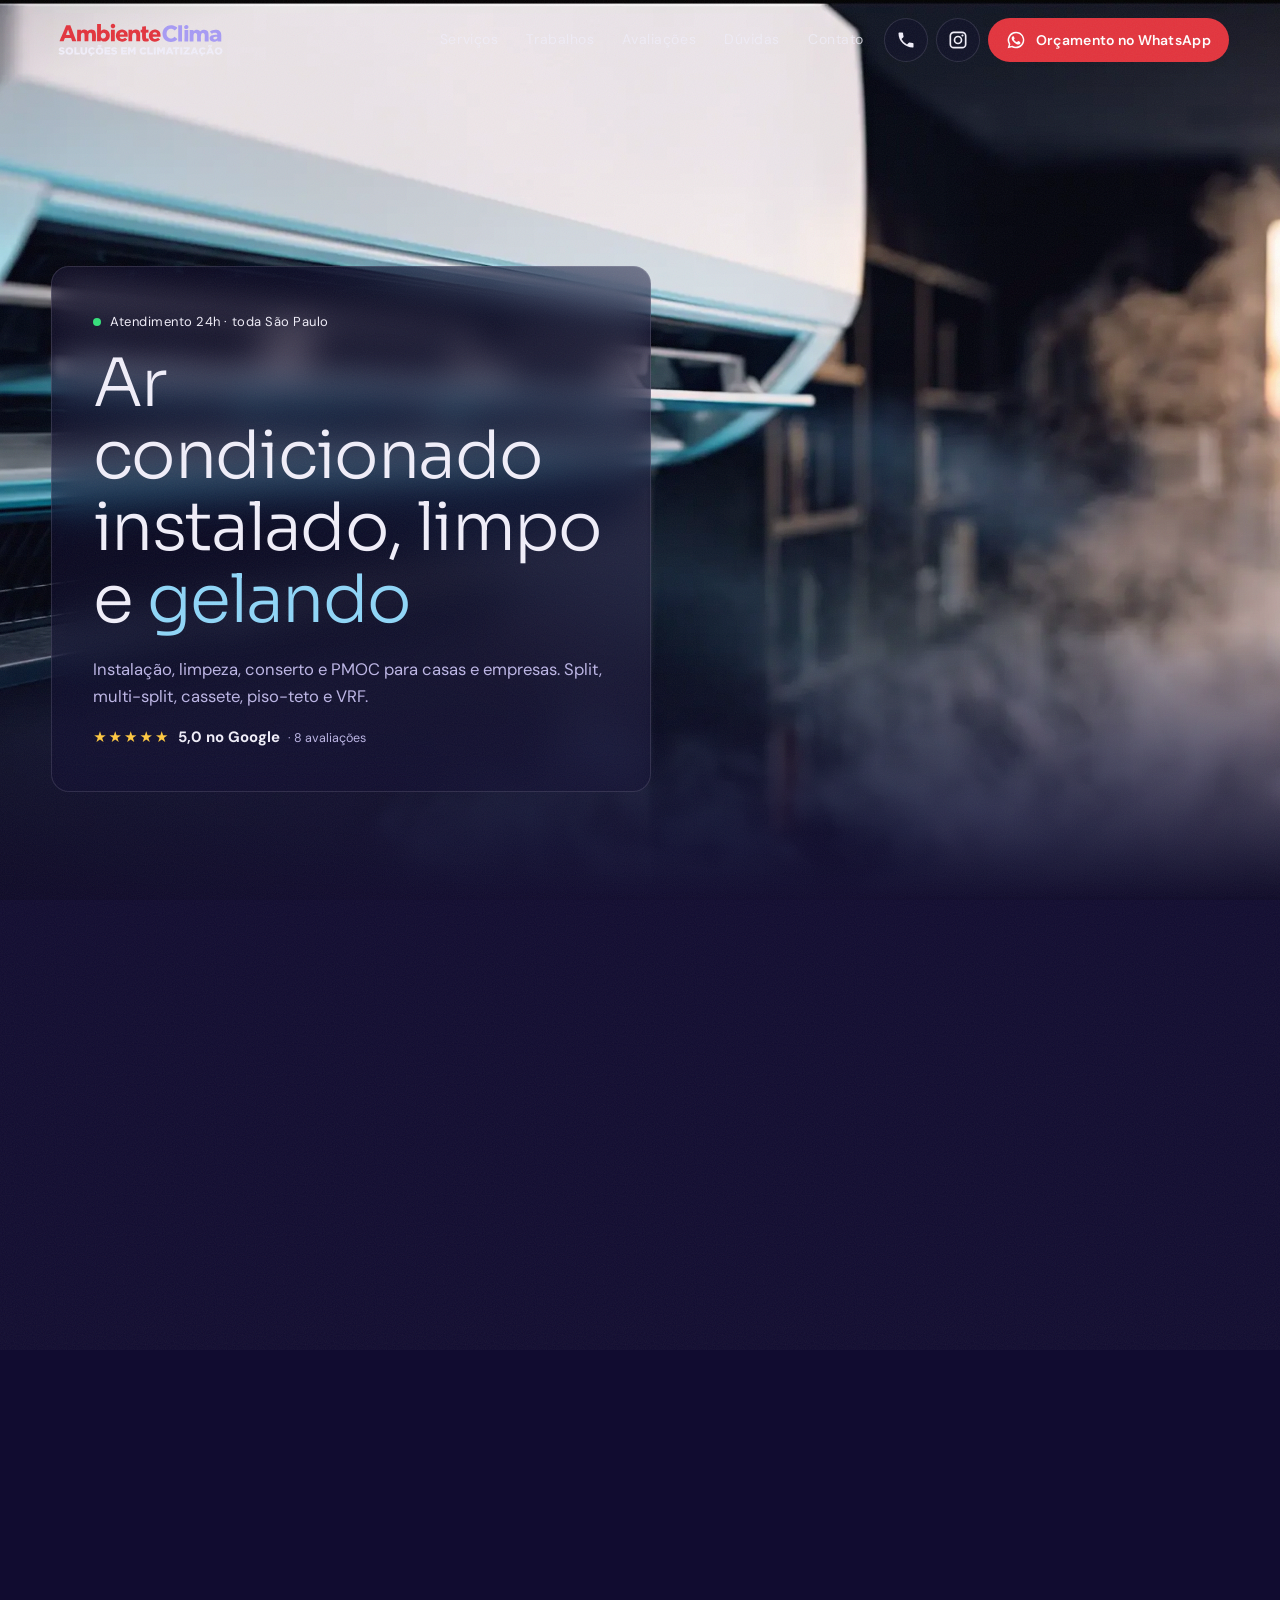
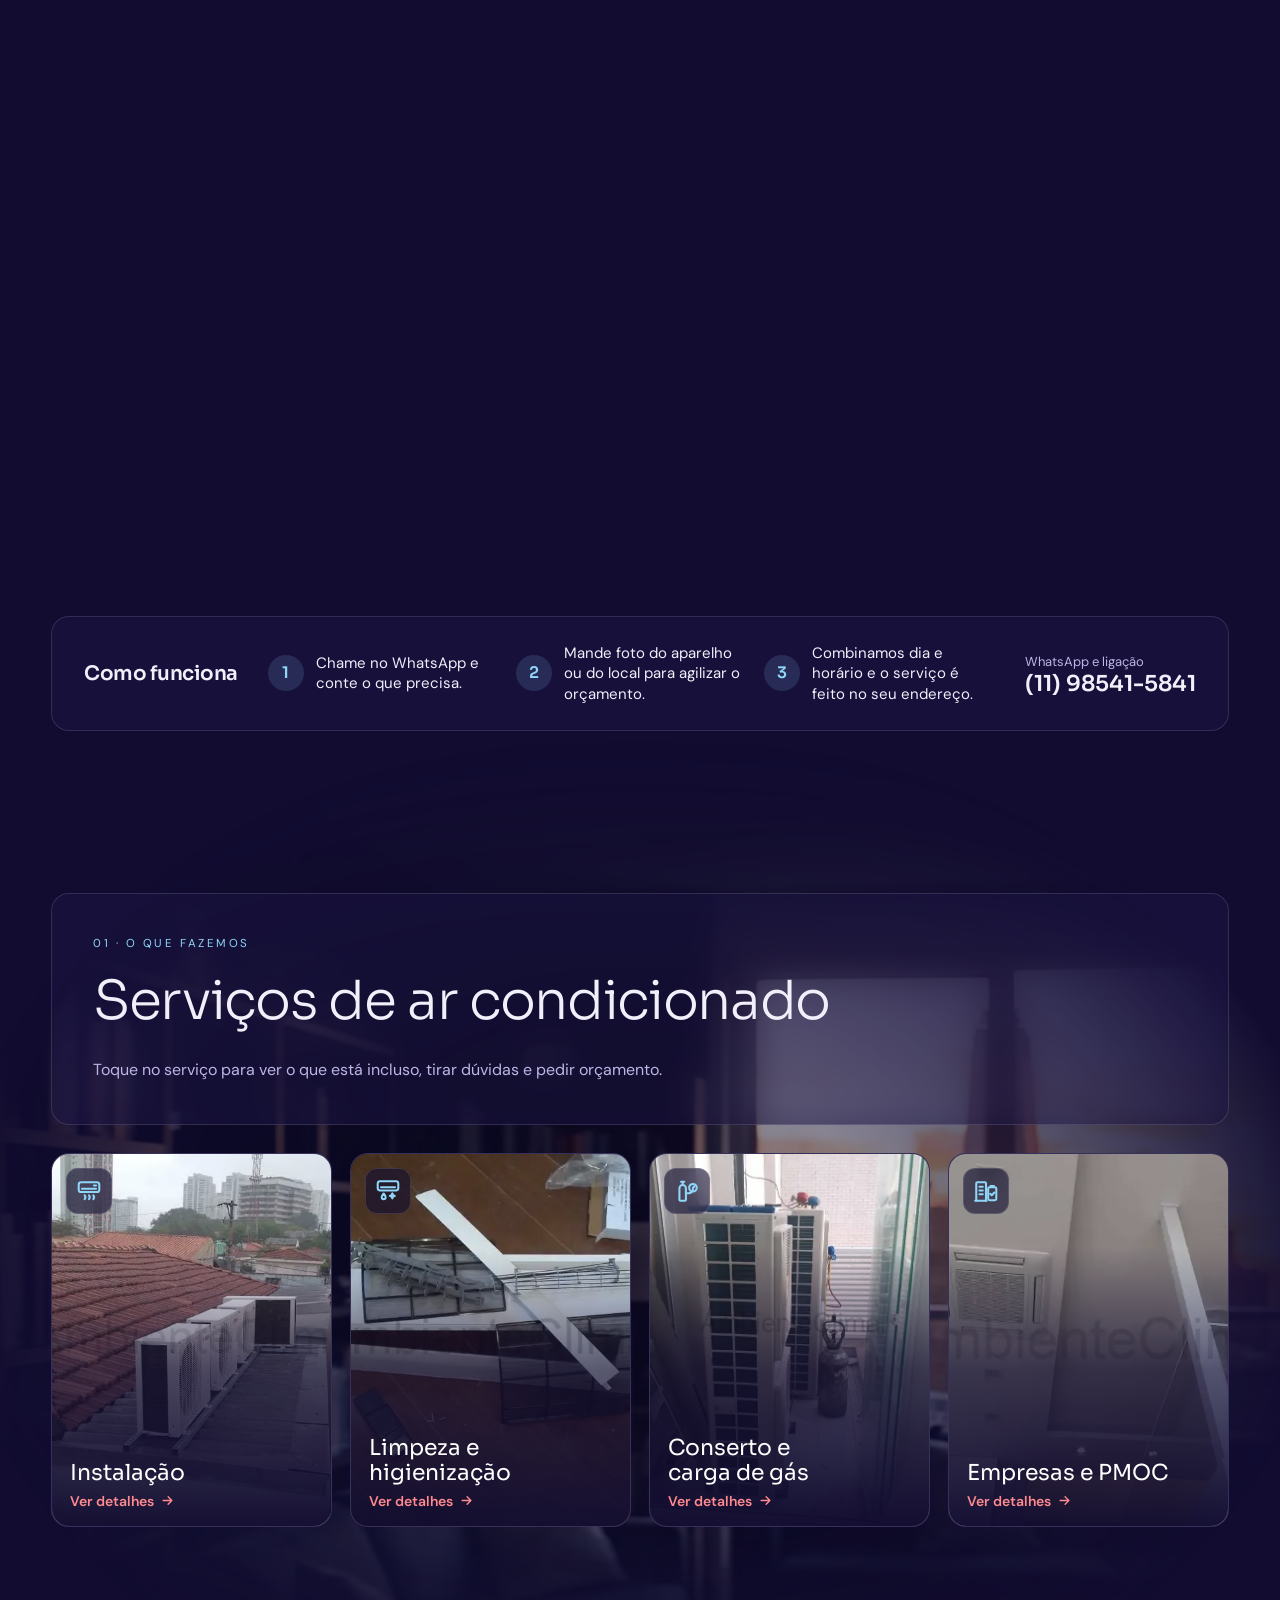
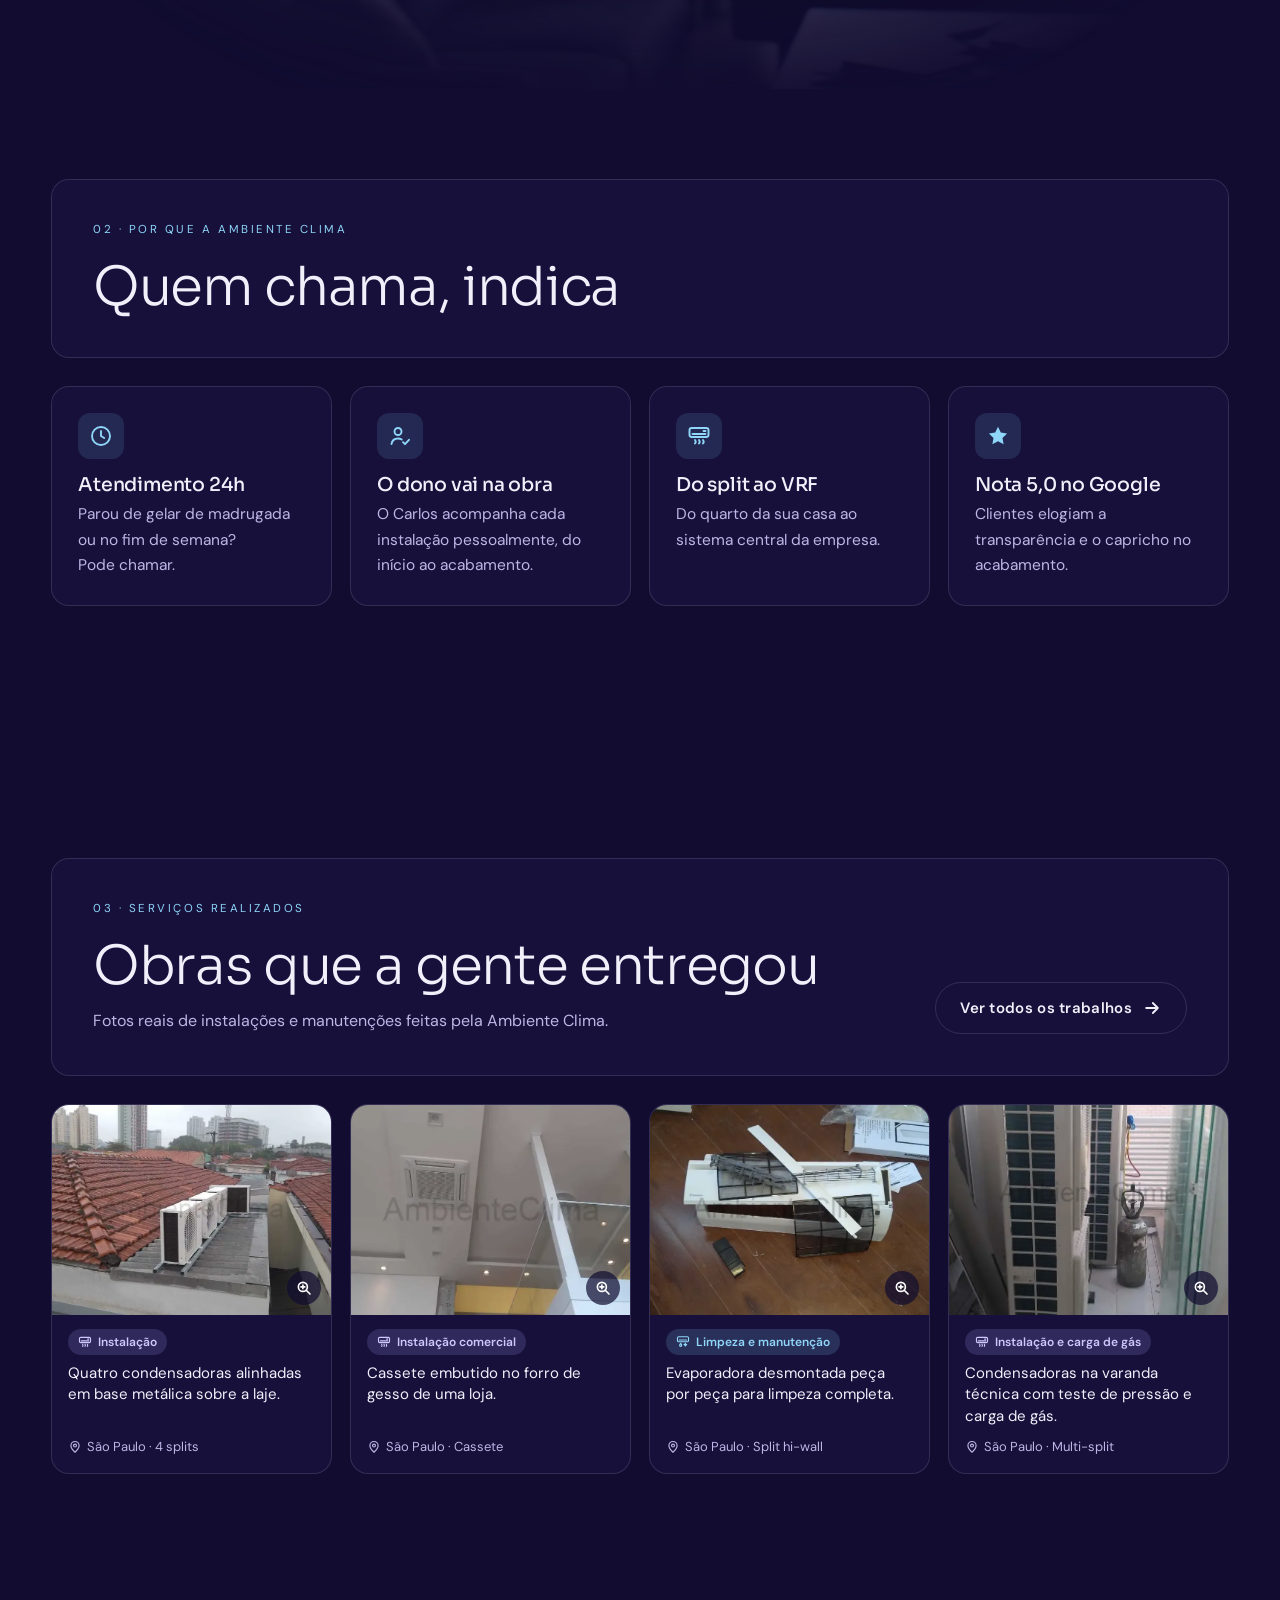
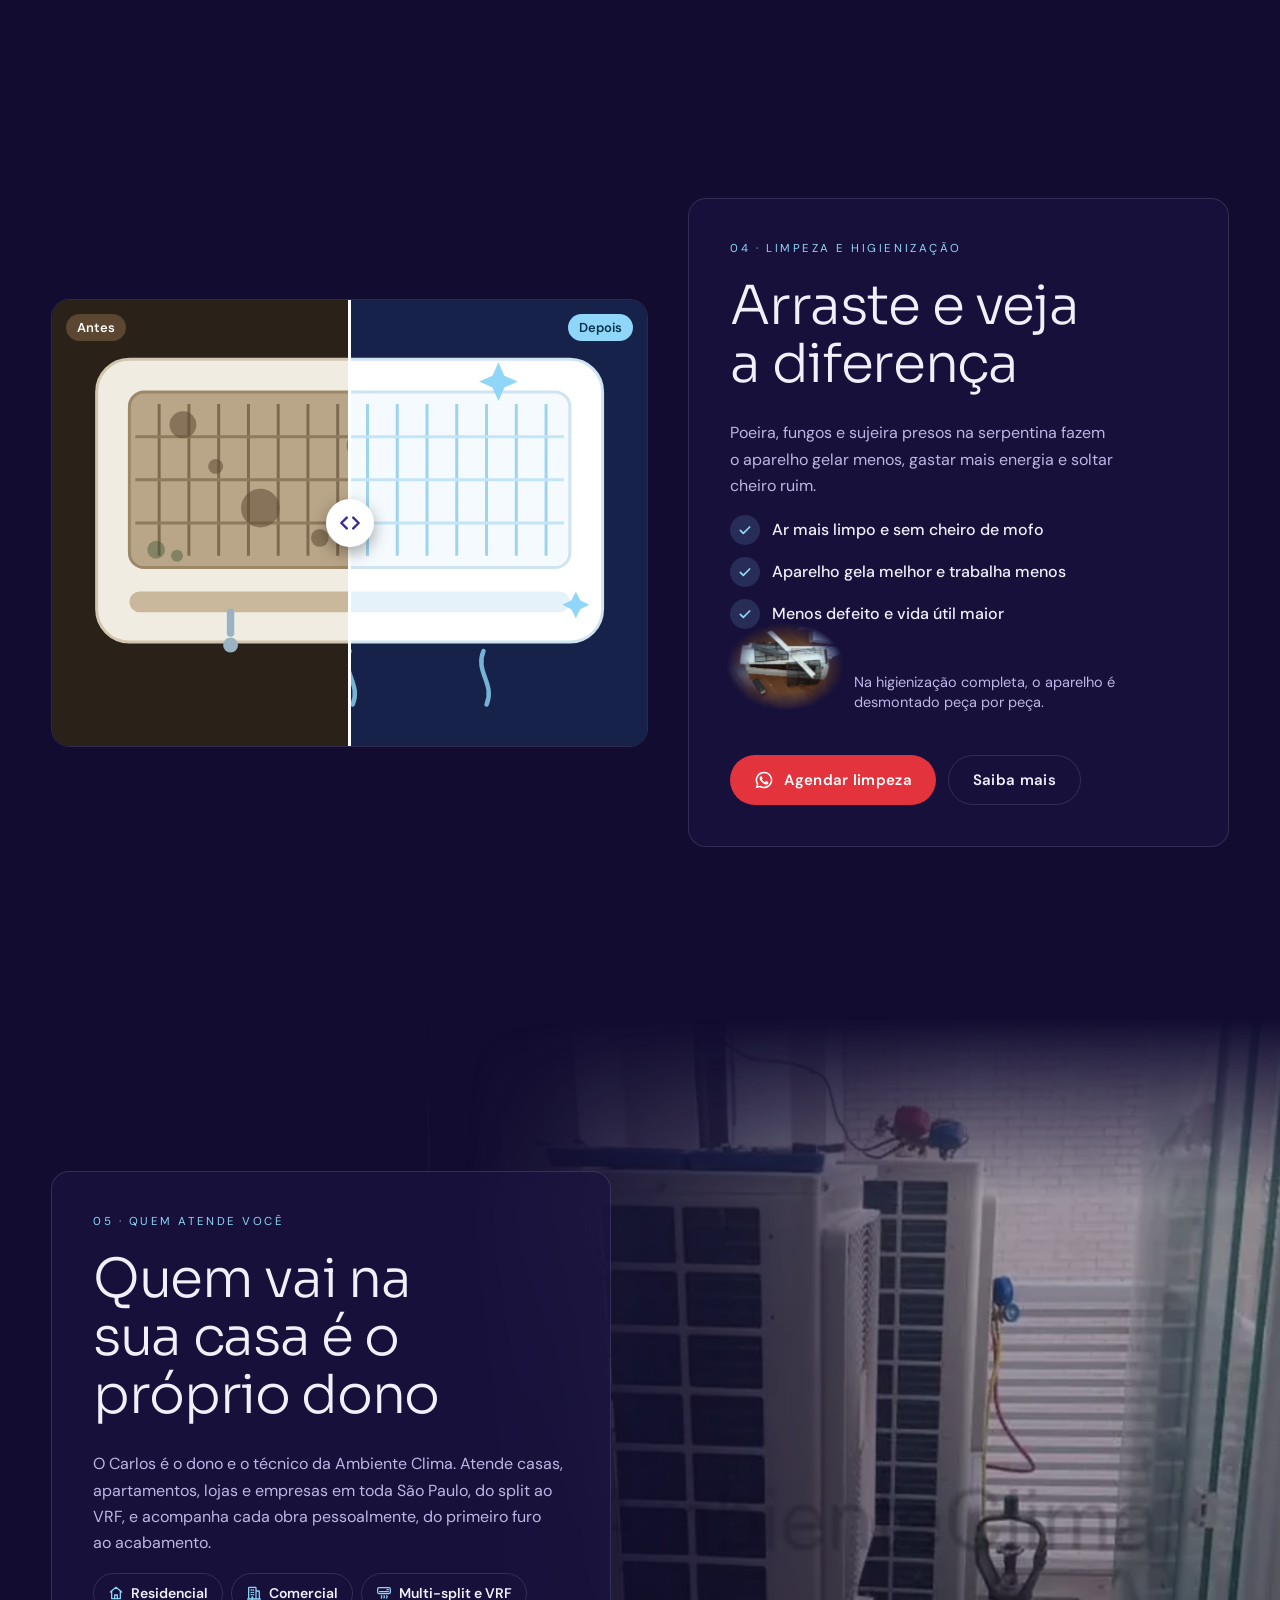
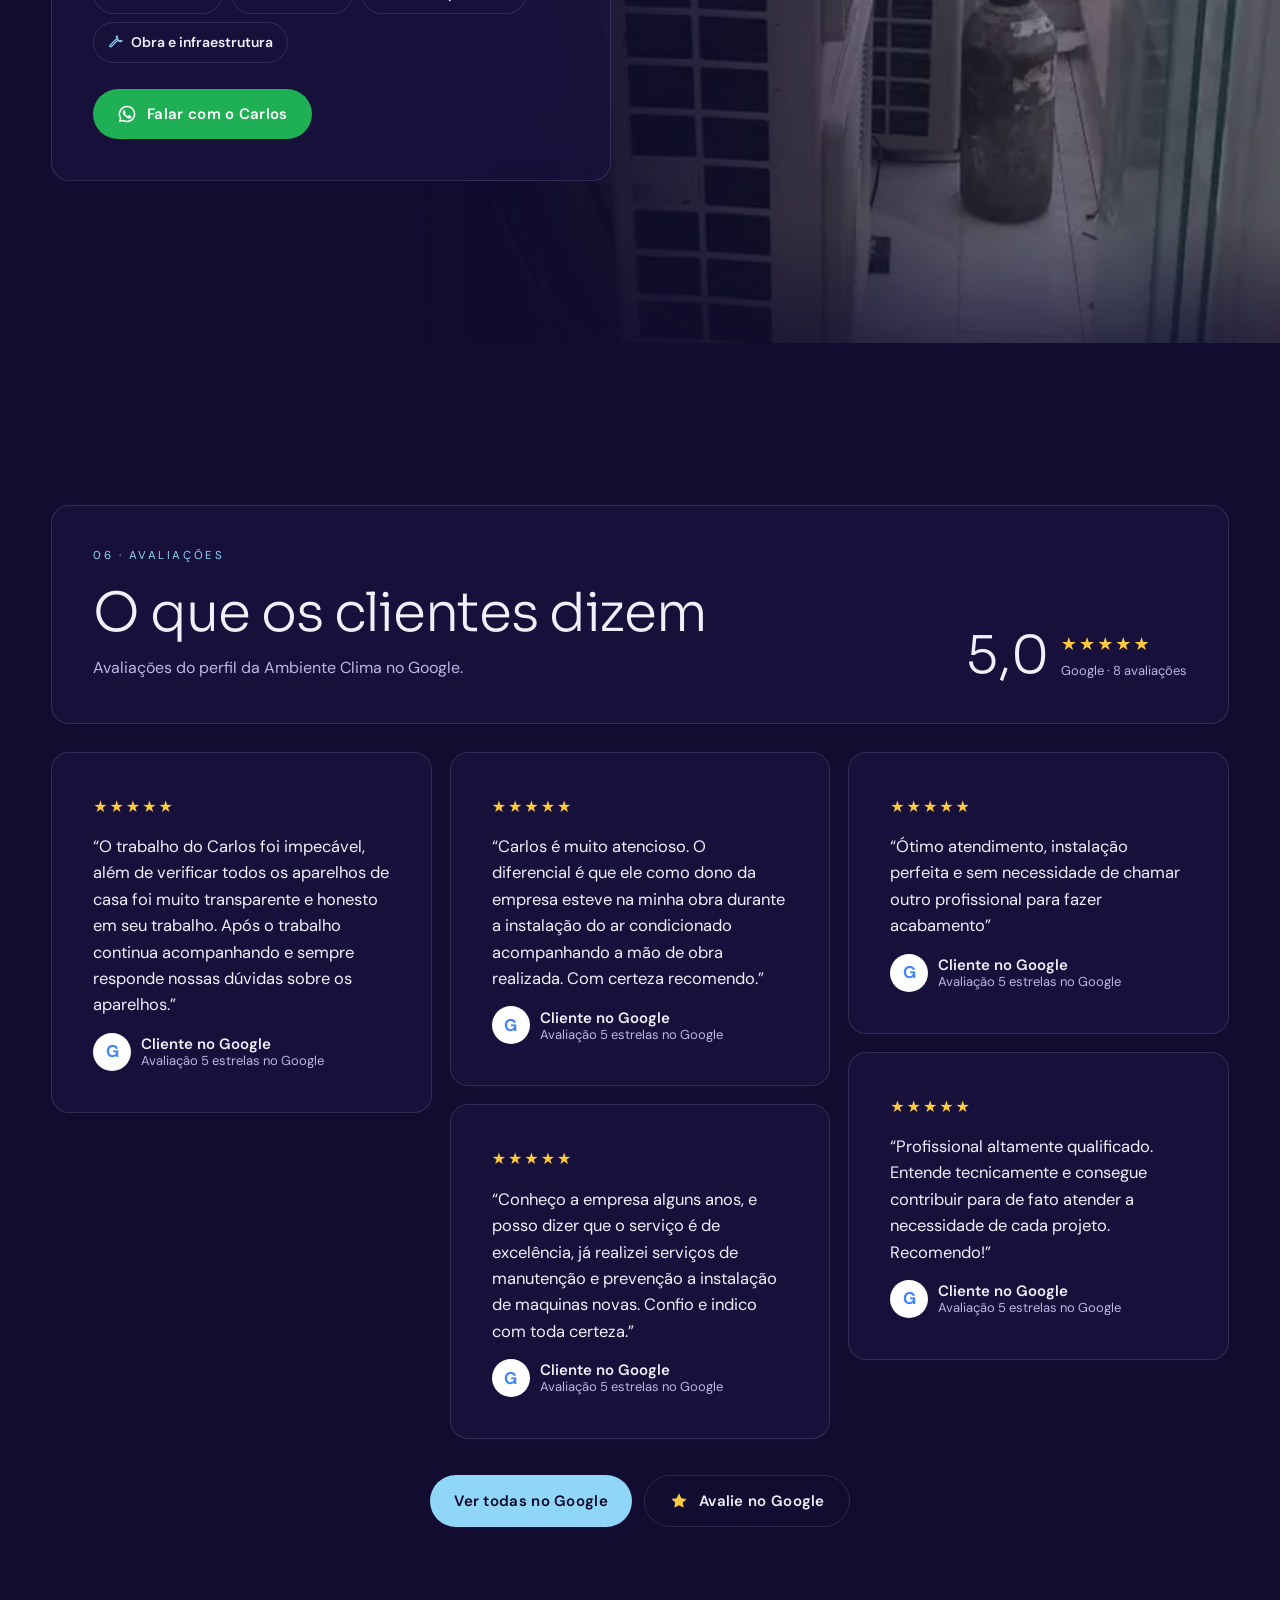
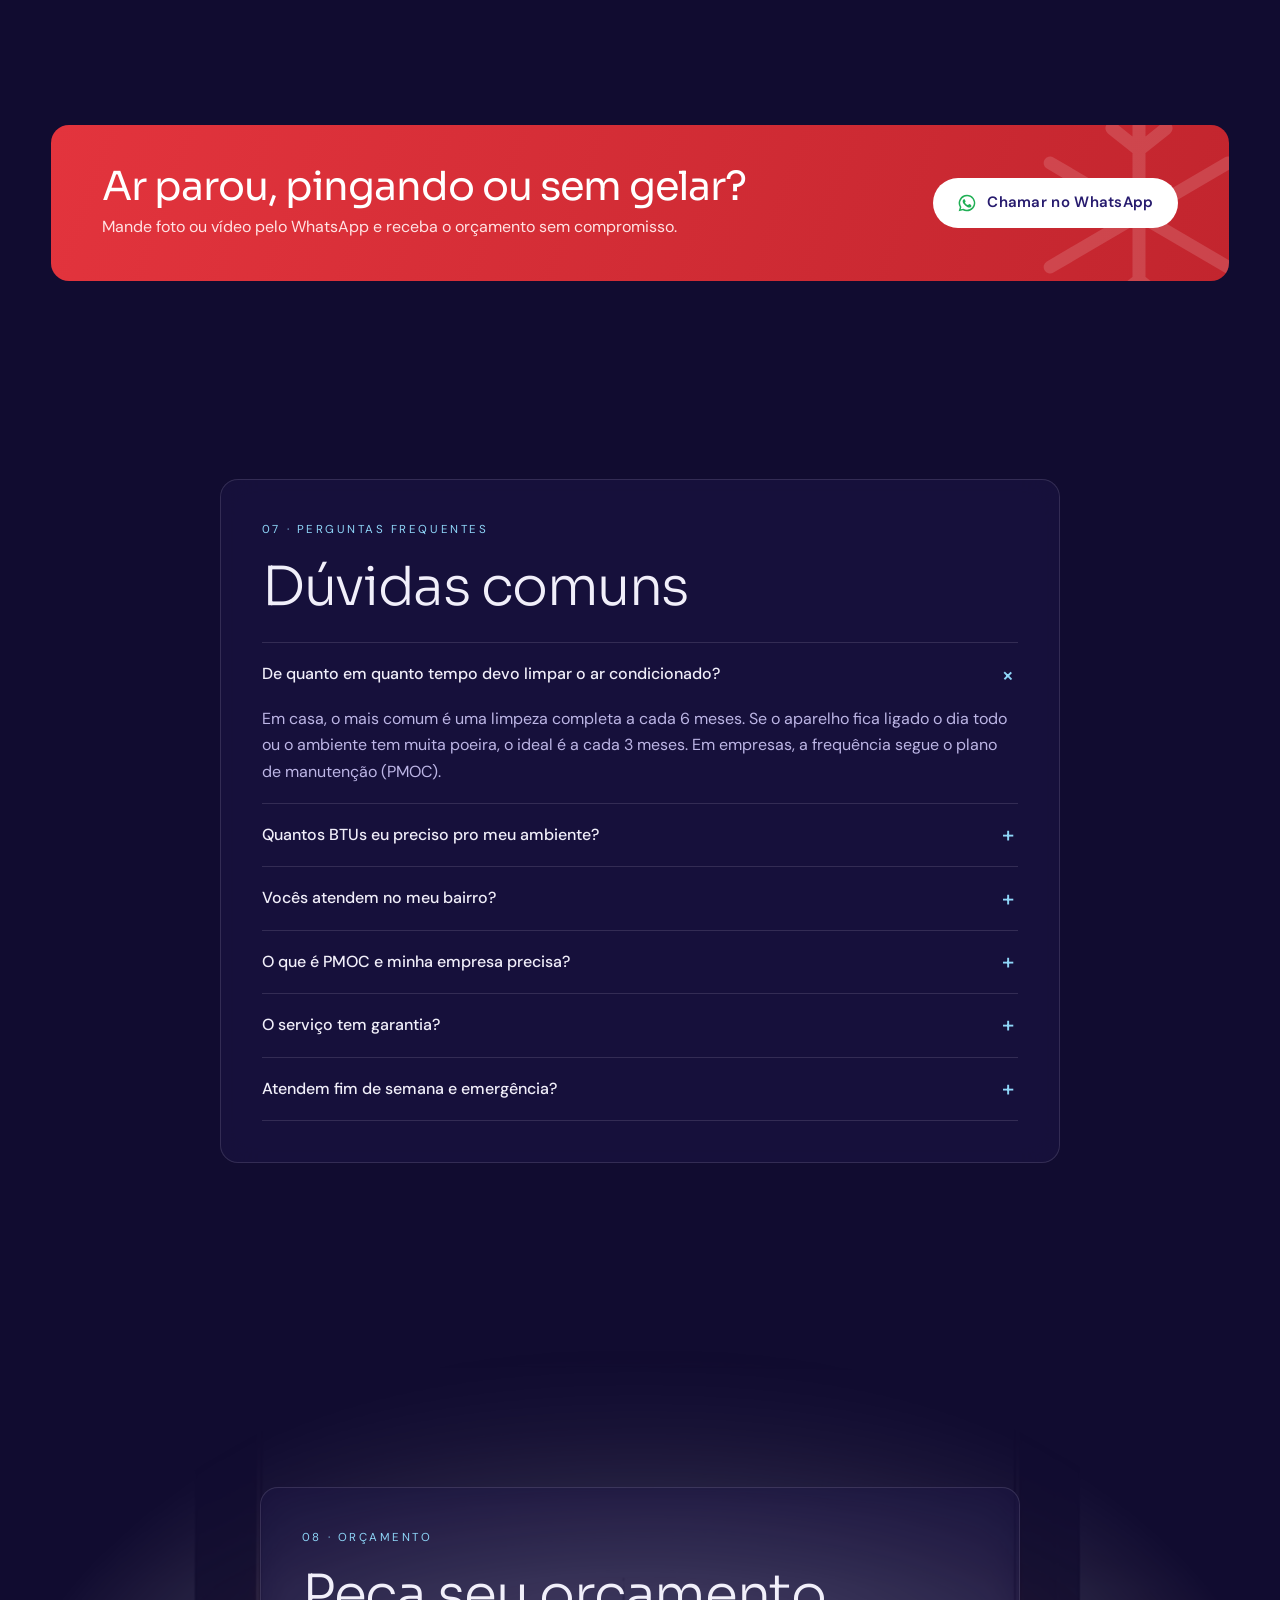
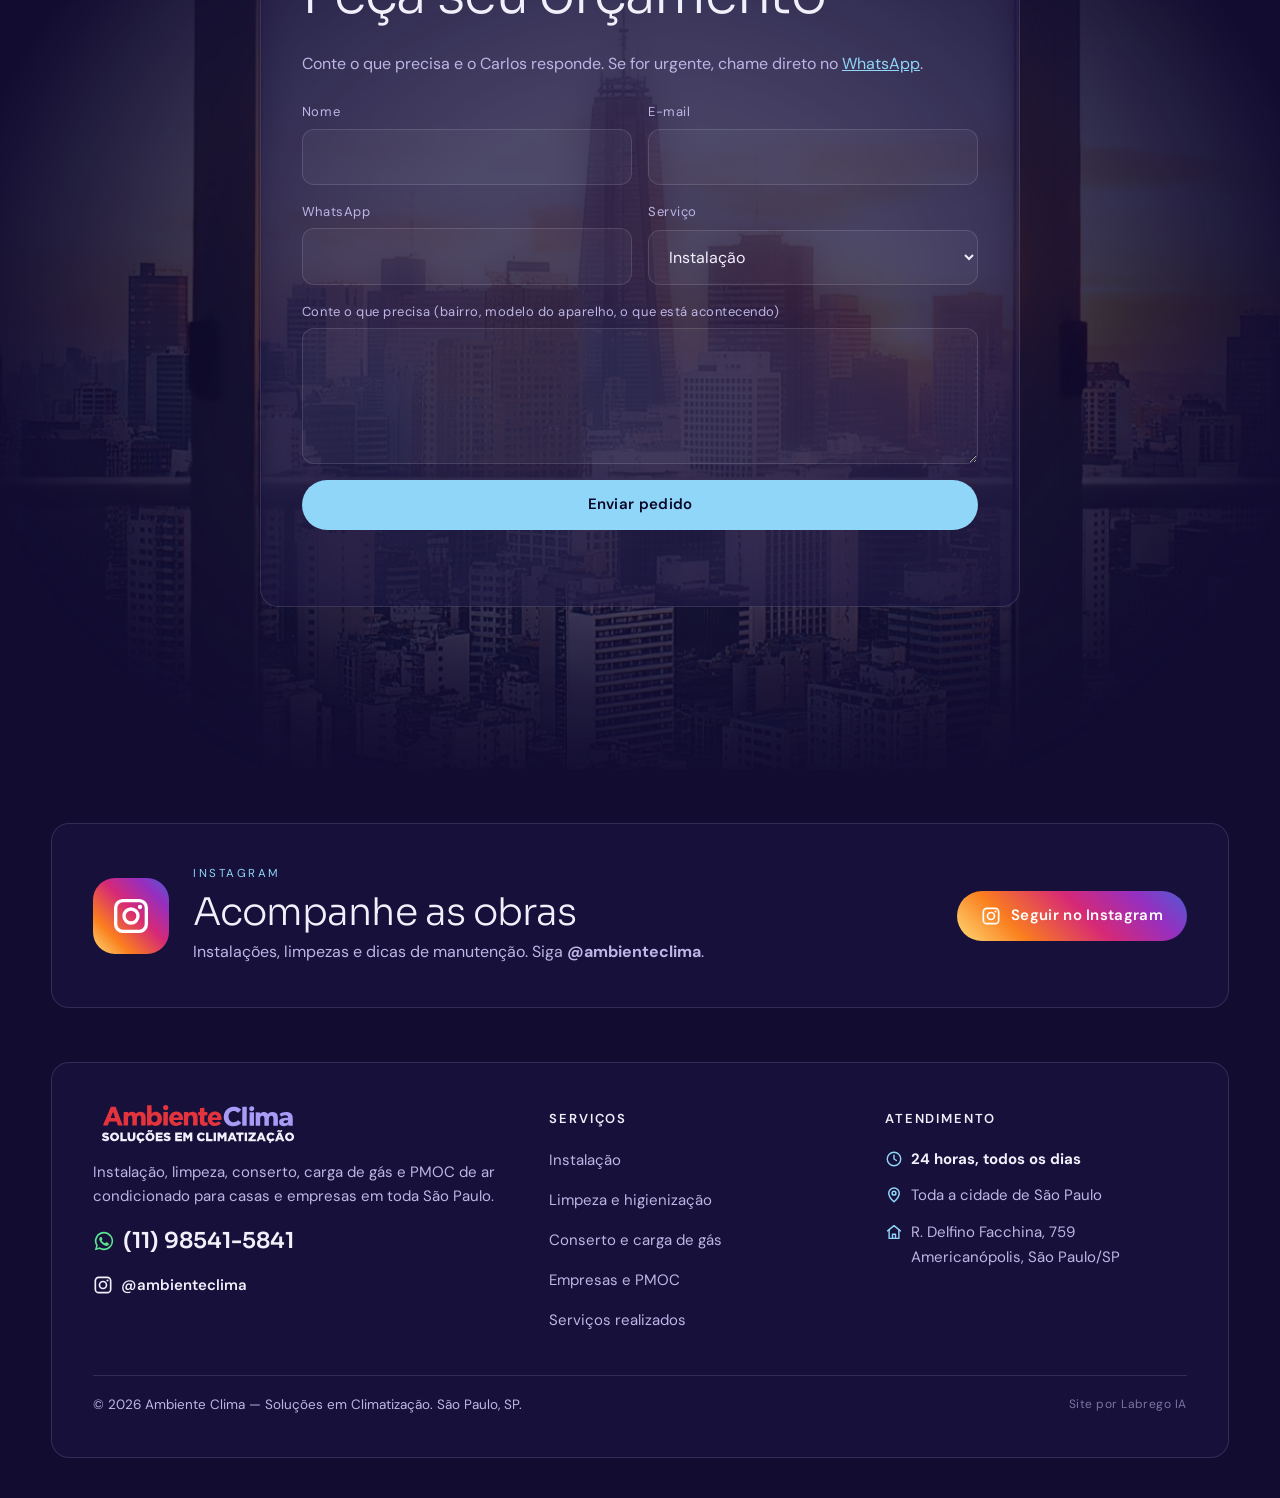
==== amostra/index.html @ 143c974d "Adiciona amostra do site cinematográfico em /amostra Prévia separada do site principal, marcada com " ====
<!doctype html>
<!--
  Ambiente Clima · Site Cinematográfico por Labrego IA (labregoia.com.br)
  Projeto: LBG-SC-20261031-D57F90C9CC · Assinatura LBG-SC-2026-v1
  © 2026 Labrego IA. Estrutura, código e método licenciados.
-->
<html lang="pt-BR">
<head>
  <meta charset="utf-8">
  <meta name="viewport" content="width=device-width, initial-scale=1">
  <title>Ambiente Clima | Instalação e Manutenção de Ar Condicionado em São Paulo</title>
  <meta name="description" content="Instalação, limpeza, conserto, carga de gás e PMOC de ar condicionado para casas e empresas em toda São Paulo. Atendimento 24h, todos os dias. Nota 5,0 no Google.">
  <meta name="generator" content="Site Cinematográfico · Labrego IA">
  <meta name="author" content="Labrego IA · labregoia.com.br">
  <meta property="og:title" content="Ambiente Clima · Ar condicionado em São Paulo">
  <meta property="og:description" content="Instalação, limpeza, conserto e PMOC. Atendimento 24h em toda São Paulo.">
  <meta property="og:image" content="assets/frames/desktop/f_0001.webp">
  <meta name="theme-color" content="#110C30">
  <meta name="robots" content="noindex, nofollow">
  <link rel="icon" href="assets/logo-clara.svg" type="image/svg+xml">
  <link rel="preconnect" href="https://fonts.googleapis.com">
  <link rel="preconnect" href="https://fonts.gstatic.com" crossorigin>
  <link href="https://fonts.googleapis.com/css2?family=Sora:wght@300;400;600&family=DM+Sans:wght@400;500;600&display=swap" rel="stylesheet">
  <link rel="preload" as="image" href="assets/frames/desktop/f_0001.webp">
  <link rel="stylesheet" href="estilo.css">
  <link rel="stylesheet" href="ambiente.css">
  <script type="application/ld+json">
  {
    "@context": "https://schema.org",
    "@type": "HVACBusiness",
    "name": "Ambiente Clima — Soluções em Climatização",
    "url": "https://www.ambienteclima.com.br/",
    "telephone": "+55-11-98541-5841",
    "image": "https://www.ambienteclima.com.br/apple-touch-icon.png",
    "address": {"@type": "PostalAddress", "streetAddress": "R. Delfino Facchina, 759", "addressLocality": "São Paulo", "addressRegion": "SP", "postalCode": "04409-080", "addressCountry": "BR"},
    "areaServed": {"@type": "City", "name": "São Paulo"},
    "openingHoursSpecification": {"@type": "OpeningHoursSpecification", "dayOfWeek": ["Monday","Tuesday","Wednesday","Thursday","Friday","Saturday","Sunday"], "opens": "00:00", "closes": "23:59"},
    "sameAs": ["https://www.instagram.com/ambienteclima/"],
    "aggregateRating": {"@type": "AggregateRating", "ratingValue": "5.0", "reviewCount": "8"}
  }
  </script>
</head>
<body>
<svg width="0" height="0" style="position:absolute" aria-hidden="true">
  <defs>
    <symbol id="zap" viewBox="0 0 24 24"><path fill="currentColor" d="M12 2a10 10 0 0 0-8.6 15.1L2 22l5-1.3A10 10 0 1 0 12 2Zm0 18.2a8.2 8.2 0 0 1-4.2-1.2l-.3-.2-3 .8.8-2.9-.2-.3A8.2 8.2 0 1 1 12 20.2Zm4.5-6.1c-.2-.1-1.5-.7-1.7-.8-.2-.1-.4-.1-.6.1l-.8 1c-.1.2-.3.2-.5.1a6.7 6.7 0 0 1-3.3-2.9c-.3-.4.2-.4.7-1.4.1-.2 0-.3 0-.4l-.8-1.8c-.2-.5-.4-.4-.6-.4h-.5a1 1 0 0 0-.7.3 3 3 0 0 0-.9 2.2 5.1 5.1 0 0 0 1.1 2.7 11.6 11.6 0 0 0 4.4 3.9c1.6.7 2.3.8 3.1.6a2.6 2.6 0 0 0 1.7-1.2 2.1 2.1 0 0 0 .2-1.2c-.1-.1-.3-.2-.5-.3Z"/></symbol>
    <symbol id="ig" viewBox="0 0 24 24"><path fill="none" stroke="currentColor" stroke-width="2" d="M7 2.8h10A4.2 4.2 0 0 1 21.2 7v10a4.2 4.2 0 0 1-4.2 4.2H7A4.2 4.2 0 0 1 2.8 17V7A4.2 4.2 0 0 1 7 2.8Z"/><circle cx="12" cy="12" r="4.2" fill="none" stroke="currentColor" stroke-width="2"/><circle cx="17.4" cy="6.6" r="1.3" fill="currentColor"/></symbol>
    <symbol id="tel" viewBox="0 0 24 24"><path fill="currentColor" d="M6.6 10.8a15.3 15.3 0 0 0 6.6 6.6l2.2-2.2a1 1 0 0 1 1-.25c1.1.37 2.3.57 3.6.57a1 1 0 0 1 1 1V20a1 1 0 0 1-1 1A17 17 0 0 1 3 4a1 1 0 0 1 1-1h3.5a1 1 0 0 1 1 1c0 1.25.2 2.45.57 3.57a1 1 0 0 1-.25 1Z"/></symbol>
    <symbol id="menu" viewBox="0 0 24 24"><path fill="none" stroke="currentColor" stroke-width="2.2" stroke-linecap="round" d="M4 7h16M4 12h16M4 17h16"/></symbol>
    <symbol id="fechar" viewBox="0 0 24 24"><path fill="none" stroke="currentColor" stroke-width="2.2" stroke-linecap="round" d="M6 6l12 12M18 6 6 18"/></symbol>
    <symbol id="estrela" viewBox="0 0 24 24"><path fill="currentColor" d="m12 2.8 2.8 5.8 6.3.9-4.6 4.4 1.1 6.3L12 17.2l-5.6 3 1.1-6.3-4.6-4.4 6.3-.9L12 2.8Z"/></symbol>
    <symbol id="seta" viewBox="0 0 24 24"><path fill="none" stroke="currentColor" stroke-width="2.2" stroke-linecap="round" stroke-linejoin="round" d="M5 12h14M13 6l6 6-6 6"/></symbol>
    <symbol id="pin" viewBox="0 0 24 24" fill="none" stroke="currentColor" stroke-width="2" stroke-linecap="round" stroke-linejoin="round"><path d="M12 21s-7-6.2-7-11.5a7 7 0 0 1 14 0C19 14.8 12 21 12 21Z"/><circle cx="12" cy="9.5" r="2.5"/></symbol>
    <symbol id="lupa" viewBox="0 0 24 24" fill="none" stroke="currentColor" stroke-width="2.2" stroke-linecap="round"><circle cx="10.5" cy="10.5" r="6"/><path d="m15 15 5 5M10.5 8v5M8 10.5h5"/></symbol>
    <symbol id="arrasta" viewBox="0 0 24 24" fill="none" stroke="currentColor" stroke-width="2.2" stroke-linecap="round" stroke-linejoin="round"><path d="M9 7 4 12l5 5M15 7l5 5-5 5"/></symbol>
    <symbol id="check" viewBox="0 0 24 24" fill="none" stroke="currentColor" stroke-width="2.6" stroke-linecap="round" stroke-linejoin="round"><path d="m5 12.5 4.5 4.5L19 7.5"/></symbol>
    <symbol id="i-split" viewBox="0 0 24 24" fill="none" stroke="currentColor" stroke-width="1.9" stroke-linecap="round" stroke-linejoin="round"><rect x="2.5" y="4" width="19" height="9" rx="2.2"/><path d="M5.5 10h13M16.5 7h2"/><path d="M8 16c.9 1.1.9 2.4 0 3.5M12 16c.9 1.1.9 2.4 0 3.5M16 16c.9 1.1.9 2.4 0 3.5"/></symbol>
    <symbol id="i-limpeza" viewBox="0 0 24 24" fill="none" stroke="currentColor" stroke-width="1.9" stroke-linecap="round" stroke-linejoin="round"><rect x="2.5" y="3" width="19" height="8.5" rx="2.2"/><path d="M5.5 8.5h13"/><path d="M8 14.3s-1.8 2.2-1.8 3.4a1.8 1.8 0 0 0 3.6 0c0-1.2-1.8-3.4-1.8-3.4Z"/><path d="m16 14.2.7 1.6 1.6.7-1.6.7-.7 1.6-.7-1.6-1.6-.7 1.6-.7Z"/></symbol>
    <symbol id="i-gas" viewBox="0 0 24 24" fill="none" stroke="currentColor" stroke-width="1.9" stroke-linecap="round" stroke-linejoin="round"><path d="M5 9.5a3 3 0 0 1 3-3h0a3 3 0 0 1 3 3V20a1 1 0 0 1-1 1H6a1 1 0 0 1-1-1Z"/><path d="M8 6.5V4M6.5 3.5h3"/><circle cx="17.5" cy="9" r="3.5"/><path d="m17.5 9 1.3-1.4M11 14h2.5a4 4 0 0 0 4-4"/></symbol>
    <symbol id="i-pmoc" viewBox="0 0 24 24" fill="none" stroke="currentColor" stroke-width="1.9" stroke-linecap="round" stroke-linejoin="round"><path d="M3 21V5a1 1 0 0 1 1-1h7a1 1 0 0 1 1 1v16"/><path d="M6 8h3M6 11.5h3M6 15h3M2 21h10.5"/><rect x="14" y="8.5" width="7.5" height="12" rx="1.3"/><path d="M16.2 8.5V7.4h3.1v1.1"/><path d="m15.9 14.6 1.4 1.4 2.4-2.6"/></symbol>
    <symbol id="i-floco" viewBox="0 0 24 24" fill="none" stroke="currentColor" stroke-width="1.9" stroke-linecap="round" stroke-linejoin="round"><path d="M12 2.5v19M3.8 7.2l16.4 9.6M3.8 16.8l16.4-9.6"/><path d="M9.5 4 12 6l2.5-2M9.5 20l2.5-2 2.5 2M3.6 10.2l2.9-.6-.9-2.9M20.4 13.8l-2.9.6.9 2.9M5.6 16.3l.9-2.9-2.9-.6M18.4 7.7l-.9 2.9 2.9.6"/></symbol>
    <symbol id="i-termo" viewBox="0 0 24 24" fill="none" stroke="currentColor" stroke-width="1.9" stroke-linecap="round" stroke-linejoin="round"><path d="M10 13.6V5a2 2 0 1 1 4 0v8.6a4 4 0 1 1-4 0Z"/><path d="M12 9v7"/><path d="M17 5h2.5M17 8.5h2.5"/></symbol>
    <symbol id="i-24h" viewBox="0 0 24 24" fill="none" stroke="currentColor" stroke-width="1.9" stroke-linecap="round" stroke-linejoin="round"><circle cx="12" cy="12" r="9"/><path d="M12 7v5l3.2 2"/></symbol>
    <symbol id="i-escudo" viewBox="0 0 24 24" fill="none" stroke="currentColor" stroke-width="1.9" stroke-linecap="round" stroke-linejoin="round"><path d="M12 2.8 4.5 5.6v5.8c0 4.6 3.1 8.2 7.5 9.8 4.4-1.6 7.5-5.2 7.5-9.8V5.6Z"/><path d="m8.8 12.2 2.2 2.2 4.3-4.6"/></symbol>
    <symbol id="i-dono" viewBox="0 0 24 24" fill="none" stroke="currentColor" stroke-width="1.9" stroke-linecap="round" stroke-linejoin="round"><circle cx="10" cy="7.5" r="3.5"/><path d="M3.5 20c.6-3.4 3.2-5.5 6.5-5.5 1.4 0 2.7.4 3.7 1"/><path d="m15 18.2 2 2 4-4.4"/></symbol>
    <symbol id="i-predio" viewBox="0 0 24 24" fill="none" stroke="currentColor" stroke-width="1.9" stroke-linecap="round" stroke-linejoin="round"><path d="M4 21V4.5a1 1 0 0 1 1-1h9a1 1 0 0 1 1 1V21M15 9h4a1 1 0 0 1 1 1v11M2.5 21h19"/><path d="M7.5 7.5h1M10.5 7.5h1M7.5 11h1M10.5 11h1M7.5 14.5h1M10.5 14.5h1M9 21v-3h1v3"/></symbol>
    <symbol id="i-casa" viewBox="0 0 24 24" fill="none" stroke="currentColor" stroke-width="1.9" stroke-linecap="round" stroke-linejoin="round"><path d="M3.5 10.5 12 3.5l8.5 7"/><path d="M5.5 9v11.5h13V9"/><path d="M10 20.5v-5.5h4v5.5"/></symbol>
    <symbol id="i-ferramenta" viewBox="0 0 24 24" fill="none" stroke="currentColor" stroke-width="1.9" stroke-linecap="round" stroke-linejoin="round"><path d="M14.7 6.3a4 4 0 0 0 5 5L21 10a5.5 5.5 0 0 1-7.2-7.2l-1.3 1.3"/><path d="M14.5 9.5 5 19a1.4 1.4 0 0 1-2-2l9.5-9.5"/></symbol>
    <symbol id="i-ar" viewBox="0 0 24 24" fill="none" stroke="currentColor" stroke-width="1.9" stroke-linecap="round"><path d="M3 8h11a3 3 0 1 0-3-3M3 12h15a3 3 0 1 1-3 3M3 16h7"/></symbol>
  </defs>
</svg>

<header class="topo" id="topo">
  <a href="#inicio" class="marca logo-home" aria-label="Ambiente Clima, voltar ao início">
    <img src="assets/logo-clara.svg" alt="Ambiente Clima — Soluções em Climatização" class="marca-logo" width="179" height="34">
  </a>
  <nav class="menu" id="menu" aria-label="Menu principal">
    <a class="lk" href="#servicos">Serviços</a>
    <a class="lk" href="#trabalhos">Trabalhos</a>
    <a class="lk" href="#avaliacoes">Avaliações</a>
    <a class="lk" href="#duvidas">Dúvidas</a>
    <a class="lk" href="#contato">Contato</a>
    <a class="botao botao--zap so-cel" data-zap="Olá, Carlos! Vim pelo site e quero um orçamento de ar condicionado." href="#"><svg class="i"><use href="#zap"/></svg>Orçamento no WhatsApp</a>
  </nav>
  <div class="acoes">
    <a class="ic-btn" href="tel:+5511985415841" aria-label="Ligar para (11) 98541-5841"><svg><use href="#tel"/></svg></a>
    <a class="ic-btn so-pc" href="https://www.instagram.com/ambienteclima/" target="_blank" rel="noopener" aria-label="Instagram @ambienteclima"><svg><use href="#ig"/></svg></a>
    <a class="botao botao--verm botao--sm so-pc" data-zap="Olá, Carlos! Vim pelo site e quero um orçamento de ar condicionado." href="#"><svg class="i"><use href="#zap"/></svg>Orçamento no WhatsApp</a>
    <button class="ic-btn cheio so-cel" id="btn-menu" type="button" aria-expanded="false" aria-controls="menu" aria-label="Abrir menu"><svg><use href="#menu"/></svg></button>
  </div>
</header>

<main id="home">

  <!-- ABERTURA: o vídeo toca com a rolagem -->
  <section id="inicio" class="cine" style="--altura: 420vh">
    <div class="cine-palco">
      <canvas class="cine-canvas" aria-hidden="true"></canvas>
      <div class="cine-vinheta"></div>

      <div class="momento" data-de="0" data-ate="0.28">
        <div class="painel painel--vidro">
          <span class="selo"><i></i>Atendimento 24h · toda São Paulo</span>
          <h1 class="titulo-abertura">Ar condicionado instalado, limpo e <span class="gelo">gelando</span></h1>
          <p class="apoio">Instalação, limpeza, conserto e PMOC para casas e empresas. Split, multi-split, cassete, piso-teto e VRF.</p>
          <a class="nota-g" href="#avaliacoes"><span class="estrelas" aria-hidden="true">★★★★★</span><b>5,0 no Google</b><small>· 8 avaliações</small></a>
        </div>
      </div>
      <div class="momento momento--direita" data-de="0.36" data-ate="0.64">
        <div class="painel painel--vidro">
          <p class="destaque">Quem vai na sua casa é o próprio dono.</p>
          <p class="apoio">O Carlos acompanha cada instalação, do primeiro furo ao acabamento.</p>
          <ul class="selos"><li><svg class="i"><use href="#i-24h"/></svg>24h todos os dias</li><li><svg class="i"><use href="#pin"/></svg>Toda São Paulo</li><li><svg class="i"><use href="#i-casa"/></svg>Casas e empresas</li></ul>
        </div>
      </div>
      <div class="momento momento--centro" data-de="0.72" data-ate="1">
        <div class="painel painel--vidro">
          <p class="destaque">Parou de gelar? Mande uma foto do aparelho.</p>
          <div class="cta cta--centro">
            <a class="botao botao--verm" data-zap="Olá, Carlos! Vim pelo site e quero um orçamento de ar condicionado." href="#"><svg class="i"><use href="#zap"/></svg>Pedir orçamento</a>
            <a class="botao botao--linha" href="#servicos">Ver serviços</a>
          </div>
        </div>
      </div>

      <div class="cine-dica" aria-hidden="true"><span></span>role</div>
    </div>
  </section>

  <!-- COMO FUNCIONA -->
  <div class="faixa-passos" id="como">
    <div class="painel faixa-passos-in">
      <h2>Como funciona</h2>
      <ol>
        <li><b>1</b><span>Chame no WhatsApp e conte o que precisa.</span></li>
        <li><b>2</b><span>Mande foto do aparelho ou do local para agilizar o orçamento.</span></li>
        <li><b>3</b><span>Combinamos dia e horário e o serviço é feito no seu endereço.</span></li>
      </ol>
      <a class="num-box" data-zap="Olá, Carlos! Vim pelo site e quero um orçamento de ar condicionado." href="#"><small>WhatsApp e ligação</small><span class="num">(11) 98541-5841</span></a>
    </div>
  </div>

  <!-- 01 SERVIÇOS -->
  <section id="servicos" class="secao secao--larga">
    <img class="arte arte--fundo" src="assets/img/servicos.webp" alt="" loading="lazy">
    <div class="painel painel--cabecalho revelar">
      <span class="rotulo">01 · O que fazemos</span>
      <h2>Serviços de ar condicionado</h2>
      <p>Toque no serviço para ver o que está incluso, tirar dúvidas e pedir orçamento.</p>
    </div>
    <div class="svc-grid" id="svc-grid"></div>
  </section>

  <!-- 02 POR QUE -->
  <section class="secao secao--larga secao--curta">
    <div class="painel painel--cabecalho revelar">
      <span class="rotulo">02 · Por que a Ambiente Clima</span>
      <h2>Quem chama, indica</h2>
    </div>
    <div class="porque">
      <div class="painel revelar"><span class="pi"><svg><use href="#i-24h"/></svg></span><h3>Atendimento 24h</h3><p>Parou de gelar de madrugada ou no fim de semana? Pode chamar.</p></div>
      <div class="painel revelar"><span class="pi"><svg><use href="#i-dono"/></svg></span><h3>O dono vai na obra</h3><p>O Carlos acompanha cada instalação pessoalmente, do início ao acabamento.</p></div>
      <div class="painel revelar"><span class="pi"><svg><use href="#i-split"/></svg></span><h3>Do split ao VRF</h3><p>Do quarto da sua casa ao sistema central da empresa.</p></div>
      <div class="painel revelar"><span class="pi"><svg><use href="#estrela"/></svg></span><h3>Nota 5,0 no Google</h3><p>Clientes elogiam a transparência e o capricho no acabamento.</p></div>
    </div>
  </section>

  <!-- 03 TRABALHOS (prévia) -->
  <section id="trabalhos-previa" class="secao secao--larga">
    <div class="painel painel--cabecalho painel--linha revelar">
      <div>
        <span class="rotulo">03 · Serviços realizados</span>
        <h2>Obras que a gente entregou</h2>
        <p>Fotos reais de instalações e manutenções feitas pela Ambiente Clima.</p>
      </div>
      <a class="botao botao--linha" href="#trabalhos">Ver todos os trabalhos<svg class="i"><use href="#seta"/></svg></a>
    </div>
    <div class="trab-grid" id="previa-grid"></div>
  </section>

  <!-- 04 ANTES E DEPOIS -->
  <section id="antes-depois" class="secao">
    <div class="ad">
      <div class="comp revelar" id="comp">
        <div class="cam depois" aria-hidden="true">
          <svg viewBox="0 0 400 300" preserveAspectRatio="xMidYMid slice">
            <rect width="400" height="300" fill="#16224A"/>
            <rect x="30" y="40" width="340" height="190" rx="22" fill="#FFFFFF" stroke="#CFE3F1" stroke-width="2"/>
            <rect x="52" y="62" width="296" height="118" rx="10" fill="#F4FAFE" stroke="#CFE3F1" stroke-width="2"/>
            <g stroke="#9ED3F0" stroke-width="2">
              <path d="M72 70v102M92 70v102M112 70v102M132 70v102M152 70v102M172 70v102M192 70v102M212 70v102M232 70v102M252 70v102M272 70v102M292 70v102M312 70v102M332 70v102"/>
              <path d="M56 92h288M56 121h288M56 150h288" stroke="#C4E5F7"/>
            </g>
            <rect x="52" y="196" width="296" height="14" rx="7" fill="#E6F2FA"/>
            <g fill="#8FD6F8"><path d="m300 42 4 9 9 4-9 4-4 9-4-9-9-4 9-4Z"/><path d="m96 24 3 6 6 3-6 3-3 6-3-6-6-3 6-3Z"/><path d="m352 196 3 6 6 3-6 3-3 6-3-6-6-3 6-3Z"/></g>
            <g fill="none" stroke="#8FD6F8" stroke-width="3" stroke-linecap="round" opacity=".8"><path d="M110 236c-6 14 8 22 2 36"/><path d="M200 236c-6 14 8 22 2 36"/><path d="M290 236c-6 14 8 22 2 36"/></g>
          </svg>
        </div>
        <div class="cam antes" aria-hidden="true">
          <svg viewBox="0 0 400 300" preserveAspectRatio="xMidYMid slice">
            <rect width="400" height="300" fill="#2A2118"/>
            <rect x="30" y="40" width="340" height="190" rx="22" fill="#F1ECE2" stroke="#D3C6B1" stroke-width="2"/>
            <rect x="52" y="62" width="296" height="118" rx="10" fill="#B9A587" stroke="#9C8768" stroke-width="2"/>
            <g stroke="#7E6A4E" stroke-width="2">
              <path d="M72 70v102M92 70v102M112 70v102M132 70v102M152 70v102M172 70v102M192 70v102M212 70v102M232 70v102M252 70v102M272 70v102M292 70v102M312 70v102M332 70v102"/>
              <path d="M56 92h288M56 121h288M56 150h288" stroke="#8E7A5C"/>
            </g>
            <g fill="#5E4B33" opacity=".55"><circle cx="88" cy="84" r="9"/><circle cx="140" cy="140" r="13"/><circle cx="206" cy="98" r="8"/><circle cx="262" cy="150" r="15"/><circle cx="318" cy="86" r="10"/><circle cx="180" cy="160" r="6"/><circle cx="110" cy="112" r="5"/></g>
            <g fill="#3F5A3A" opacity=".45"><circle cx="70" cy="168" r="6"/><circle cx="84" cy="172" r="4"/><circle cx="330" cy="166" r="7"/><circle cx="316" cy="172" r="4"/></g>
            <rect x="52" y="196" width="296" height="14" rx="7" fill="#C9B89C"/>
            <path d="M120 210v14M250 210v18" stroke="#9AB3C4" stroke-width="5" stroke-linecap="round"/>
            <circle cx="120" cy="232" r="5" fill="#9AB3C4"/><circle cx="250" cy="236" r="5" fill="#9AB3C4"/>
          </svg>
        </div>
        <span class="rot a">Antes</span><span class="rot d">Depois</span>
        <span class="linha"></span><span class="alca"><svg><use href="#arrasta"/></svg></span>
        <input type="range" min="0" max="100" value="50" step="1" id="comp-range" aria-label="Arraste para comparar o aparelho antes e depois da limpeza">
      </div>
      <div class="painel revelar">
        <span class="rotulo">04 · Limpeza e higienização</span>
        <h2>Arraste e veja a diferença</h2>
        <p>Poeira, fungos e sujeira presos na serpentina fazem o aparelho gelar menos, gastar mais energia e soltar cheiro ruim.</p>
        <ul class="checks">
          <li><i><svg><use href="#check"/></svg></i>Ar mais limpo e sem cheiro de mofo</li>
          <li><i><svg><use href="#check"/></svg></i>Aparelho gela melhor e trabalha menos</li>
          <li><i><svg><use href="#check"/></svg></i>Menos defeito e vida útil maior</li>
        </ul>
        <div class="foto-real"><img class="arte arte--mini" src="assets/img/obras/t08.webp" alt="Evaporadora desmontada para limpeza" loading="lazy"><span>Na higienização completa, o aparelho é desmontado peça por peça.</span></div>
        <div class="cta"><a class="botao botao--verm" data-zap="Olá! Quero orçamento de limpeza/higienização do ar condicionado." href="#"><svg class="i"><use href="#zap"/></svg>Agendar limpeza</a><a class="botao botao--linha" href="#limpeza">Saiba mais</a></div>
      </div>
    </div>
  </section>

  <!-- 05 CARLOS -->
  <section id="carlos" class="secao">
    <img class="arte arte--direita arte--foto" src="assets/img/quem-atende.webp" alt="" loading="lazy">
    <div class="secao-grade">
      <div class="painel revelar">
        <span class="rotulo">05 · Quem atende você</span>
        <h2>Quem vai na sua casa é o próprio dono</h2>
        <p>O Carlos é o dono e o técnico da Ambiente Clima. Atende casas, apartamentos, lojas e empresas em toda São Paulo, do split ao VRF, e acompanha cada obra pessoalmente, do primeiro furo ao acabamento.</p>
        <div class="chips"><span><svg><use href="#i-casa"/></svg>Residencial</span><span><svg><use href="#i-predio"/></svg>Comercial</span><span><svg><use href="#i-split"/></svg>Multi-split e VRF</span><span><svg><use href="#i-ferramenta"/></svg>Obra e infraestrutura</span></div>
        <div class="cta"><a class="botao botao--zap" data-zap="Olá, Carlos! Vim pelo site e quero falar sobre um serviço de ar condicionado." href="#"><svg class="i"><use href="#zap"/></svg>Falar com o Carlos</a></div>
      </div>
    </div>
  </section>

  <!-- 06 AVALIAÇÕES -->
  <section id="avaliacoes" class="secao secao--larga">
    <div class="painel painel--cabecalho painel--linha revelar">
      <div>
        <span class="rotulo">06 · Avaliações</span>
        <h2>O que os clientes dizem</h2>
        <p>Avaliações do perfil da Ambiente Clima no Google.</p>
      </div>
      <a class="nota" href="https://www.google.com/maps/search/?api=1&amp;query=AmbienteClima&amp;query_place_id=ChIJTbw3lQFFzpQR3GNGHnK7Ppg" target="_blank" rel="noopener" aria-label="Nota 5,0 no Google, ver avaliações">
        <b>5,0</b><span class="estrelas" aria-hidden="true">★★★★★</span><small>Google · 8 avaliações</small>
      </a>
    </div>
    <div class="depos" id="revs"></div>
    <div class="cta cta--centro revelar">
      <a class="botao" href="https://www.google.com/maps/search/?api=1&amp;query=AmbienteClima&amp;query_place_id=ChIJTbw3lQFFzpQR3GNGHnK7Ppg" target="_blank" rel="noopener">Ver todas no Google</a>
      <a class="botao botao--linha" href="https://search.google.com/local/writereview?placeid=ChIJTbw3lQFFzpQR3GNGHnK7Ppg" target="_blank" rel="noopener"><svg class="i" style="color:#FFC940"><use href="#estrela"/></svg>Avalie no Google</a>
    </div>
  </section>

  <div class="chamada">
    <div class="chamada-in">
      <div>
        <h2>Ar parou, pingando ou sem gelar?</h2>
        <p>Mande foto ou vídeo pelo WhatsApp e receba o orçamento sem compromisso.</p>
      </div>
      <a class="botao botao--branco" data-zap="Olá! Meu ar condicionado está com problema e preciso de conserto." href="#"><svg class="i"><use href="#zap"/></svg>Chamar no WhatsApp</a>
    </div>
  </div>

  <!-- 07 DÚVIDAS -->
  <section id="duvidas" class="secao">
    <div class="secao-grade secao-grade--unica">
      <div class="painel revelar">
        <span class="rotulo">07 · Perguntas frequentes</span>
        <h2>Dúvidas comuns</h2>
        <div class="faq">
          <details open><summary>De quanto em quanto tempo devo limpar o ar condicionado?</summary><p>Em casa, o mais comum é uma limpeza completa a cada 6 meses. Se o aparelho fica ligado o dia todo ou o ambiente tem muita poeira, o ideal é a cada 3 meses. Em empresas, a frequência segue o plano de manutenção (PMOC).</p></details>
          <details><summary>Quantos BTUs eu preciso pro meu ambiente?</summary><p>Depende do tamanho do ambiente, da incidência de sol, de quantas pessoas ficam no local e dos aparelhos que esquentam o ambiente. Mande as medidas e uma foto pelo WhatsApp que a gente calcula a capacidade certa.</p></details>
          <details><summary>Vocês atendem no meu bairro?</summary><p>Atendemos toda a cidade de São Paulo. Nossa base fica em Americanópolis, na zona sul.</p></details>
          <details><summary>O que é PMOC e minha empresa precisa?</summary><p>PMOC é o Plano de Manutenção, Operação e Controle exigido pela Lei 13.589/2018 em ambientes de uso público e coletivo com ar condicionado, como lojas, escritórios, clínicas e academias. Ele define a manutenção periódica dos aparelhos para manter a qualidade do ar.</p></details>
          <details><summary>O serviço tem garantia?</summary><p>Sim. O prazo de garantia é informado no orçamento, de acordo com o tipo de serviço.</p></details>
          <details><summary>Atendem fim de semana e emergência?</summary><p>Sim. O atendimento é 24 horas, todos os dias. Chame no WhatsApp e mande foto ou vídeo do problema.</p></details>
        </div>
      </div>
    </div>
  </section>

  <!-- 08 CONTATO: dispara para o e-mail configurado em config.js -->
  <section id="contato" class="secao secao--contato">
    <img class="arte arte--fundo arte--suave" src="assets/img/contato.webp" alt="" loading="lazy">
    <div class="painel painel--form revelar">
      <span class="rotulo">08 · Orçamento</span>
      <h2>Peça seu orçamento</h2>
      <p>Conte o que precisa e o Carlos responde. Se for urgente, chame direto no <a data-zap="Olá, Carlos! Vim pelo site e quero um orçamento de ar condicionado." href="#">WhatsApp</a>.</p>
      <form class="form" novalidate>
        <div class="campo">
          <label for="f-nome">Nome</label>
          <input id="f-nome" name="nome" autocomplete="name" required>
        </div>
        <div class="campo">
          <label for="f-email">E-mail</label>
          <input id="f-email" name="email" type="email" autocomplete="email" required>
        </div>
        <div class="campo">
          <label for="f-tel">WhatsApp</label>
          <input id="f-tel" name="telefone" type="tel" autocomplete="tel" inputmode="tel" required>
        </div>
        <div class="campo">
          <label for="f-servico">Serviço</label>
          <select id="f-servico" name="servico">
            <option>Instalação</option>
            <option>Limpeza e higienização</option>
            <option>Conserto e carga de gás</option>
            <option>Empresas e PMOC</option>
            <option>Outro</option>
          </select>
        </div>
        <div class="campo campo--inteiro">
          <label for="f-msg">Conte o que precisa (bairro, modelo do aparelho, o que está acontecendo)</label>
          <textarea id="f-msg" name="mensagem" rows="4"></textarea>
        </div>
        <input type="text" name="_honey" class="pote" tabindex="-1" autocomplete="off" aria-hidden="true">
        <button type="submit" class="botao campo--inteiro">Enviar pedido</button>
        <p class="form-status campo--inteiro" role="status" aria-live="polite"></p>
      </form>
    </div>
  </section>

</main>

<!-- Páginas internas (serviços e trabalhos) são montadas aqui pelo rotas.js -->
<main id="detalhe" hidden></main>

<section class="ig">
  <div class="painel ig-in">
    <div class="ig-ic"><svg><use href="#ig"/></svg></div>
    <div class="ig-txt"><span class="rotulo">Instagram</span><h2>Acompanhe as obras</h2><p>Instalações, limpezas e dicas de manutenção. Siga <strong>@ambienteclima</strong>.</p></div>
    <a class="botao botao--ig" href="https://www.instagram.com/ambienteclima/" target="_blank" rel="noopener"><svg class="i"><use href="#ig"/></svg>Seguir no Instagram</a>
  </div>
</section>

<footer class="rodape">
  <div class="painel rod">
    <div class="rod-marca">
      <a class="logo-home" href="#inicio" aria-label="Voltar ao início"><img src="assets/logo-clara.svg" alt="Ambiente Clima" class="marca-logo" width="210" height="40" loading="lazy"></a>
      <p>Instalação, limpeza, conserto, carga de gás e PMOC de ar condicionado para casas e empresas em toda São Paulo.</p>
      <a class="rod-tel" data-zap="Olá, Carlos! Vim pelo site e quero um orçamento de ar condicionado." href="#"><svg><use href="#zap"/></svg>(11) 98541-5841</a>
      <a class="rod-ig" href="https://www.instagram.com/ambienteclima/" target="_blank" rel="noopener"><svg><use href="#ig"/></svg>@ambienteclima</a>
    </div>
    <div>
      <h4>Serviços</h4>
      <ul><li><a href="#instalacao">Instalação</a></li><li><a href="#limpeza">Limpeza e higienização</a></li><li><a href="#conserto">Conserto e carga de gás</a></li><li><a href="#pmoc">Empresas e PMOC</a></li><li><a href="#trabalhos">Serviços realizados</a></li></ul>
    </div>
    <div>
      <h4>Atendimento</h4>
      <ul>
        <li class="ic"><svg><use href="#i-24h"/></svg><span><strong>24 horas, todos os dias</strong></span></li>
        <li class="ic"><svg><use href="#pin"/></svg><span>Toda a cidade de São Paulo</span></li>
        <li class="ic"><svg><use href="#i-casa"/></svg><span><a href="https://www.google.com/maps/search/?api=1&amp;query=AmbienteClima&amp;query_place_id=ChIJTbw3lQFFzpQR3GNGHnK7Ppg" target="_blank" rel="noopener">R. Delfino Facchina, 759<br>Americanópolis, São Paulo/SP</a></span></li>
      </ul>
    </div>
    <div class="copy">
      <span>© <span data-ano></span> Ambiente Clima — Soluções em Climatização. São Paulo, SP.</span>
      <a class="credito" href="https://labregoia.com.br" target="_blank" rel="noopener">Site por Labrego IA</a>
    </div>
  </div>
</footer>

<a class="whats" target="_blank" rel="noopener" aria-label="Conversar no WhatsApp">
  <svg viewBox="0 0 24 24" aria-hidden="true"><use href="#zap"/></svg>
</a>
<a class="fl-ig" href="https://www.instagram.com/ambienteclima/" target="_blank" rel="noopener" aria-label="Instagram @ambienteclima"><svg><use href="#ig"/></svg></a>

<dialog class="amplia" id="amplia" aria-label="Foto ampliada">
  <button class="fechar" type="button" aria-label="Fechar foto">×</button>
  <figure><img id="amplia-img" alt=""><figcaption id="amplia-txt"></figcaption></figure>
</dialog>

<script src="config.js"></script>
<script src="app.js"></script>
<script src="rotas.js"></script>
</body>
</html>
---- amostra/estilo.css ----
/* Site Cinematográfico · © 2026 Labrego IA · LBG-SC-2026-v1 */

/* ── Tokens: ajuste pela identidade visual do cliente ───────────────────── */
:root {
  --fundo: #110C30;          /* MESMA cor usada nos prompts das imagens */
  --fundo-2: #1A1442;
  --texto: #F1EFFA;
  --texto-suave: #BDB6E6;
  --acento: #8FD6F8;         /* cor principal da marca */
  --acento-texto: #0A0726;   /* texto sobre o acento */
  --linha: rgb(241 239 250 / 0.13);
  --painel: rgb(26 20 66 / 0.62);
  --mistura: lighten;        /* tema escuro: lighten | tema claro: multiply */

  --fonte-titulo: "Sora", system-ui, sans-serif;
  --fonte-texto: "DM Sans", system-ui, sans-serif;
  --verm: #E3343D;
  --zap: #1FAF54;

  --raio: 18px;
  --gutter: clamp(16px, 4vw, 56px);
  --largura: 1240px;
  --ease: cubic-bezier(.2, .7, .1, 1);
}
/* Tema claro (marcas de luz, saúde, casamento etc.): troque os tokens assim
:root {
  --fundo: #f4efe7; --fundo-2: #ebe4d8; --texto: #1d1a16; --texto-suave: #5d564c;
  --linha: rgb(29 26 22 / .12); --painel: rgb(244 239 231 / .7); --mistura: multiply;
}
*/

*, *::before, *::after { box-sizing: border-box; }
html { scroll-behavior: smooth; -webkit-text-size-adjust: 100%; overflow-x: clip; }
body {
  margin: 0;
  background: var(--fundo);
  color: var(--texto);
  font: 400 clamp(16px, 1.05vw, 18px)/1.65 var(--fonte-texto);
  overflow-x: clip;
  -webkit-font-smoothing: antialiased;
}
/* Grão de filme: tira o aspecto "liso de IA" */
body::after {
  content: ""; position: fixed; inset: -50%; z-index: 90; pointer-events: none; opacity: .07;
  background-image: url("data:image/svg+xml,%3Csvg xmlns='http://www.w3.org/2000/svg' width='160' height='160'%3E%3Cfilter id='n'%3E%3CfeTurbulence type='fractalNoise' baseFrequency='.9' numOctaves='2' stitchTiles='stitch'/%3E%3C/filter%3E%3Crect width='100%25' height='100%25' filter='url(%23n)'/%3E%3C/svg%3E");
  animation: grao 1s steps(4) infinite;
}
@keyframes grao { 25% { transform: translate(-3%, 2%); } 50% { transform: translate(2%, -3%); } 75% { transform: translate(-2%, -1%); } }

img { max-width: 100%; display: block; }
a { color: inherit; }
h1, h2, h3 { font-family: var(--fonte-titulo); font-weight: 300; line-height: 1.08; margin: 0 0 .5em; letter-spacing: -.01em; text-wrap: balance; }
h1 { font-size: clamp(38px, 6.2vw, 96px); }
h2 { font-size: clamp(32px, 4.2vw, 64px); }
h3 { font-size: clamp(21px, 1.8vw, 27px); font-weight: 500; }
p { margin: 0 0 1em; color: var(--texto-suave); text-wrap: pretty; }

/* ── Topo ──────────────────────────────────────────────────────────────── */
.topo {
  position: fixed; inset: 0 0 auto; z-index: 50;
  display: flex; align-items: center; justify-content: space-between; gap: 16px;
  padding: 18px var(--gutter);
  transition: background .4s var(--ease), backdrop-filter .4s;
}
.topo.rolou { background: rgb(17 12 48 / .62); backdrop-filter: blur(14px); -webkit-backdrop-filter: blur(14px); }
.marca { text-decoration: none; display: flex; align-items: center; }
.marca-logo { height: 34px; width: auto; }
.marca-texto { font-family: var(--fonte-titulo); font-size: 22px; letter-spacing: .02em; }
.menu { display: flex; gap: 28px; align-items: center; font-size: 14px; letter-spacing: .04em; }
.menu a { text-decoration: none; opacity: .8; transition: opacity .3s; }
.menu a:hover { opacity: 1; }
.menu-cta { border: 1px solid var(--linha); padding: 9px 16px; border-radius: 999px; opacity: 1 !important; }
@media (max-width: 760px) { .menu a:not(.menu-cta) { display: none; } }

/* ── Abertura cinematográfica ──────────────────────────────────────────── */
.cine { position: relative; height: var(--altura, 400vh); }
.cine-palco { position: sticky; top: 0; height: 100vh; height: 100svh; overflow: hidden; }
.cine-canvas { position: absolute; inset: 0; width: 100%; height: 100%; }
.cine-vinheta {
  position: absolute; inset: 0; pointer-events: none;
  background:
    radial-gradient(120% 90% at 50% 45%, transparent 55%, rgb(0 0 0 / .45) 100%),
    linear-gradient(to bottom, transparent 70%, var(--fundo) 100%);
}
.momento {
  position: absolute; inset: auto var(--gutter) 12vh; max-width: 640px;
  opacity: 0; transform: translateY(24px); filter: blur(6px);
  transition: opacity .7s var(--ease), transform .9s var(--ease), filter .7s var(--ease);
  pointer-events: none;
}
.momento.ativo { opacity: 1; transform: none; filter: none; pointer-events: auto; }
.momento--direita { left: auto; right: var(--gutter); }
.momento--centro { left: 50%; right: auto; transform: translate(-50%, 24px); text-align: center; width: min(640px, calc(100% - 2 * var(--gutter))); }
.momento--centro.ativo { transform: translate(-50%, 0); }
.titulo-abertura { margin-bottom: .3em; }
.apoio { font-size: clamp(16px, 1.3vw, 20px); margin: 0; }
.destaque { font-family: var(--fonte-titulo); font-size: clamp(24px, 2.8vw, 42px); line-height: 1.2; color: var(--texto); margin: 0 0 .6em; }
.destaque:last-child { margin: 0; }
.cine-dica {
  position: absolute; bottom: 28px; left: 50%; transform: translateX(-50%);
  display: grid; justify-items: center; gap: 8px; font-size: 11px; letter-spacing: .3em; text-transform: uppercase; opacity: .6;
  transition: opacity .5s;
}
.cine-dica span { width: 1px; height: 38px; background: linear-gradient(var(--texto), transparent); animation: dica 2s var(--ease) infinite; }
@keyframes dica { 0% { transform: scaleY(0); transform-origin: top; } 50% { transform: scaleY(1); transform-origin: top; } 51% { transform-origin: bottom; } 100% { transform: scaleY(0); transform-origin: bottom; } }
.cine.andou .cine-dica { opacity: 0; }

/* ── Painéis (todo texto mora num painel) ──────────────────────────────── */
.painel {
  position: relative;
  background: var(--painel);
  border: 1px solid var(--linha);
  border-radius: var(--raio);
  padding: clamp(24px, 3.2vw, 48px);
  backdrop-filter: blur(18px) saturate(1.1);
  -webkit-backdrop-filter: blur(18px) saturate(1.1);
}
.painel--vidro { background: rgb(17 12 48 / .5); }
.painel > :last-child { margin-bottom: 0; }
.rotulo { display: block; font-size: 12px; letter-spacing: .3em; color: var(--acento); margin-bottom: 18px; }

/* ── Seções ────────────────────────────────────────────────────────────── */
.secao {
  position: relative; isolation: isolate; overflow: clip;
  min-height: 100vh; padding: 18vh var(--gutter);
  display: grid; align-content: center;
}
.secao-grade { width: 100%; max-width: var(--largura); margin: 0 auto; display: grid; grid-template-columns: minmax(0, 560px) 1fr; }
.secao-grade--direita { grid-template-columns: 1fr minmax(0, 560px); }
.secao-grade--direita > .painel { grid-column: 2; }
.secao--larga { gap: 28px; justify-items: center; }
.painel--cabecalho { width: 100%; max-width: var(--largura); }
.cartoes { width: 100%; max-width: var(--largura); display: grid; grid-template-columns: repeat(auto-fit, minmax(260px, 1fr)); gap: 20px; }
.cartao h3 { margin-bottom: .4em; }
.cartao { transition: transform .5s var(--ease), border-color .5s; }
.cartao:hover { transform: translateY(-4px); border-color: color-mix(in srgb, var(--acento) 50%, transparent); }
.passos { list-style: none; margin: 8px 0 0; padding: 0; counter-reset: p; display: grid; gap: 22px; }
.passos li { counter-increment: p; display: grid; grid-template-columns: 42px 1fr; column-gap: 12px; }
.passos li::before { content: counter(p, decimal-leading-zero); grid-row: span 2; font-family: var(--fonte-titulo); color: var(--acento); font-size: 22px; }
.passos strong { font-weight: 600; }
.passos span { color: var(--texto-suave); }

/* ── Arte: imagens fundidas ao fundo (nunca retângulo com borda) ───────── */
.arte {
  position: absolute; z-index: -1; pointer-events: none;
  object-fit: cover; mix-blend-mode: var(--mistura);
  -webkit-mask-composite: source-in; mask-composite: intersect;
}
.arte--direita, .arte--esquerda { top: 0; bottom: 0; width: 64vw; height: 100%; }
.arte--direita {
  right: 0;
  -webkit-mask-image: linear-gradient(to left, #000 38%, transparent 96%), linear-gradient(to bottom, transparent, #000 18%, #000 80%, transparent);
          mask-image: linear-gradient(to left, #000 38%, transparent 96%), linear-gradient(to bottom, transparent, #000 18%, #000 80%, transparent);
}
.arte--esquerda {
  left: 0;
  -webkit-mask-image: linear-gradient(to right, #000 38%, transparent 96%), linear-gradient(to bottom, transparent, #000 18%, #000 80%, transparent);
          mask-image: linear-gradient(to right, #000 38%, transparent 96%), linear-gradient(to bottom, transparent, #000 18%, #000 80%, transparent);
}
.arte--fundo {
  inset: 0; width: 100%; height: 100%; opacity: .5;
  /* closest-side: a elipse zera exatamente na borda, então nunca sobra linha reta */
  -webkit-mask-image: radial-gradient(closest-side, #000 35%, transparent 100%), linear-gradient(to bottom, transparent, #000 22%, #000 78%, transparent);
          mask-image: radial-gradient(closest-side, #000 35%, transparent 100%), linear-gradient(to bottom, transparent, #000 22%, #000 78%, transparent);
}
.arte--suave { opacity: .32; }
/* Parallax leve aplicado pelo app.js */
.arte[data-parallax] { will-change: transform; }

/* ── Contato ───────────────────────────────────────────────────────────── */
.secao--contato { justify-items: center; }
.painel--form { width: 100%; max-width: 760px; }
.form { display: grid; grid-template-columns: 1fr 1fr; gap: 16px; margin-top: 24px; }
.campo { display: grid; gap: 6px; }
.campo--inteiro { grid-column: 1 / -1; }
.campo label { font-size: 13px; letter-spacing: .04em; color: var(--texto-suave); }
.campo input, .campo textarea {
  width: 100%; font: inherit; color: var(--texto);
  background: rgb(255 255 255 / .04); border: 1px solid var(--linha); border-radius: 12px;
  padding: 14px 16px; transition: border-color .3s, background .3s; resize: vertical;
}
.campo input:focus, .campo textarea:focus { outline: none; border-color: var(--acento); background: rgb(255 255 255 / .07); }
.campo.erro input { border-color: #d9776b; }
.pote { position: absolute; left: -9999px; }
.form-status { min-height: 1.4em; margin: 0; font-size: 14px; }
.form-status.ok { color: var(--acento); }
.form-status.falha { color: #e39a90; }
@media (max-width: 640px) { .form { grid-template-columns: 1fr; } }

/* ── Botões ────────────────────────────────────────────────────────────── */
.botao {
  display: inline-flex; align-items: center; justify-content: center; gap: 10px;
  font: 600 15px/1 var(--fonte-texto); letter-spacing: .02em; text-decoration: none; cursor: pointer;
  color: var(--acento-texto); background: var(--acento); border: 0; border-radius: 999px;
  padding: 17px 30px; transition: transform .4s var(--ease), filter .3s;
}
.botao:hover { transform: translateY(-2px); filter: brightness(1.08); }
.botao[disabled] { opacity: .6; cursor: progress; }

/* ── WhatsApp flutuante ────────────────────────────────────────────────── */
.whats {
  position: fixed; right: max(16px, env(safe-area-inset-right)); bottom: max(18px, env(safe-area-inset-bottom)); z-index: 60;
  width: 58px; height: 58px; border-radius: 50%; display: grid; place-items: center;
  background: #25d366; color: #fff; box-shadow: 0 10px 30px rgb(0 0 0 / .35);
  transform: scale(0); transition: transform .5s var(--ease);
}
.whats.visivel { transform: scale(1); }
.whats:hover { transform: scale(1.07); }
.whats svg { width: 30px; height: 30px; }
.whats::after { content: ""; position: absolute; inset: 0; border-radius: 50%; border: 2px solid #25d366; animation: pulso 2.6s ease-out infinite; }
@keyframes pulso { from { transform: scale(1); opacity: .7; } to { transform: scale(1.6); opacity: 0; } }

/* ── Rodapé ────────────────────────────────────────────────────────────── */
.rodape { padding: 0 var(--gutter) 40px; }
.rodape-painel { max-width: var(--largura); margin: 0 auto; display: flex; flex-wrap: wrap; gap: 12px 32px; align-items: center; justify-content: space-between; font-size: 14px; color: var(--texto-suave); padding: 24px 32px; }
.credito { font-size: 12px; opacity: .6; text-decoration: none; letter-spacing: .04em; }
.credito:hover { opacity: 1; }

/* ── Revelar ao rolar ──────────────────────────────────────────────────── */
.revelar { opacity: 0; transform: translateY(40px); transition: opacity 1s var(--ease), transform 1.2s var(--ease); }
.revelar.visto { opacity: 1; transform: none; }

/* ── Celular ───────────────────────────────────────────────────────────── */
@media (max-width: 860px) {
  .secao { padding: 14vh var(--gutter); min-height: auto; }
  .secao-grade, .secao-grade--direita { grid-template-columns: 1fr; }
  .secao-grade--direita > .painel { grid-column: 1; }
  .arte--direita, .arte--esquerda { left: 0; right: 0; width: 100%; height: 70%; opacity: .55;
    -webkit-mask-image: linear-gradient(to bottom, transparent, #000 25%, #000 55%, transparent);
            mask-image: linear-gradient(to bottom, transparent, #000 25%, #000 55%, transparent); }
  .momento, .momento--direita { left: var(--gutter); right: var(--gutter); bottom: 10vh; }
}

@media (prefers-reduced-motion: reduce) {
  *, *::before, *::after { animation: none !important; transition: none !important; }
  .revelar, .momento:first-of-type { opacity: 1; transform: none; filter: none; }
  .cine { height: 100svh; }
  .momento:not(:first-of-type), .cine-dica { display: none; }
}
---- amostra/ambiente.css ----
/* Site Cinematográfico · © 2026 Labrego IA · LBG-SC-2026-v1
   Ambiente Clima: componentes do site original adaptados ao tema cinematográfico. */

:root { --verm: #E3343D; --verm-esc: #C2252E; --zap: #1FAF54; --amarelo: #FFC940; --gelo-2: #A79BF5; }
html { scroll-padding-top: 84px; }
[hidden] { display: none !important; }
svg.i { width: 20px; height: 20px; flex: none; }
h1, h2 { letter-spacing: -.025em; }
.gelo { color: var(--acento); }
.estrelas { color: var(--amarelo); letter-spacing: 2px; }

/* ── Topo ─────────────────────────────────────────────────────────────── */
.topo { gap: 20px; }
.marca-logo { height: 34px; width: auto; display: block; }
.menu { margin-left: auto; }
.menu .lk { position: relative; padding: 8px 0; }
.menu .lk::after { content: ""; position: absolute; left: 0; right: 0; bottom: 2px; height: 2px; background: var(--verm); transform: scaleX(0); transform-origin: left; transition: transform .3s var(--ease); }
.menu .lk:hover::after { transform: scaleX(1); }
.acoes { display: flex; align-items: center; gap: 8px; }
.ic-btn { width: 44px; height: 44px; border-radius: 50%; display: grid; place-items: center; border: 1px solid var(--linha); color: var(--texto); background: rgb(17 12 48 / .35); text-decoration: none; cursor: pointer; padding: 0; transition: border-color .3s, background .3s; }
.ic-btn:hover { border-color: var(--acento); }
.ic-btn svg { width: 20px; height: 20px; }
.ic-btn.cheio { background: var(--verm); border-color: var(--verm); color: #fff; }
.so-cel { display: none !important; }
@media (max-width: 980px) {
  .so-pc { display: none !important; }
  .so-cel { display: grid !important; }
  .menu { position: absolute; top: 100%; left: 0; right: 0; flex-direction: column; align-items: stretch; gap: 0; padding: 8px var(--gutter) 20px; background: rgb(17 12 48 / .97); border-bottom: 1px solid var(--linha); backdrop-filter: blur(14px); display: none; }
  .topo.aberto { background: rgb(17 12 48 / .97); }
  .topo.aberto .menu { display: flex; }
  .menu a.lk { display: block !important; padding: 15px 2px; border-bottom: 1px solid var(--linha); font-size: 17px; opacity: 1; }
  .menu a.lk::after { display: none; }
  .menu .botao.so-cel { display: inline-flex !important; margin-top: 16px; }
}

/* ── Botões ───────────────────────────────────────────────────────────── */
.botao { min-height: 50px; padding: 15px 24px; }
.botao--verm { background: var(--verm); color: #fff; }
.botao--zap { background: var(--zap); color: #fff; }
.botao--branco { background: #fff; color: #271B6E; }
.botao--branco svg { color: var(--zap); }
.botao--linha { background: transparent; color: var(--texto); border: 1px solid var(--linha); }
.botao--linha:hover { border-color: var(--acento); }
.botao--sm { min-height: 44px; padding: 11px 18px; font-size: 14px; white-space: nowrap; }
.botao--ig { background: linear-gradient(45deg, #FEDA75, #FA7E1E 25%, #D62976 55%, #962FBF 80%, #4F5BD5); color: #fff; }
.cta { display: flex; flex-wrap: wrap; gap: 12px; margin-top: 8px; }
.cta--centro { justify-content: center; }

/* ── Abertura ─────────────────────────────────────────────────────────── */
.titulo-abertura { font-size: min(clamp(36px, 5.2vw, 80px), 8.2vh); }
.momento { max-height: calc(100svh - 110px); }
.momento .painel { max-width: 600px; }
.selo { display: inline-flex; align-items: center; gap: 9px; font-size: 13px; letter-spacing: .04em; color: var(--texto); margin-bottom: 16px; }
.selo i { width: 8px; height: 8px; border-radius: 50%; background: #34E07A; animation: vivo 1.8s infinite; }
@keyframes vivo { 0% { box-shadow: 0 0 0 0 rgb(52 224 122 / .6); } 100% { box-shadow: 0 0 0 10px rgb(52 224 122 / 0); } }
.nota-g { display: inline-flex; align-items: baseline; gap: 8px; margin-top: 14px; text-decoration: none; font-size: 15px; }
.nota-g small { color: var(--texto-suave); }
.nota-g:hover b { text-decoration: underline; }
.selos { list-style: none; padding: 0; margin: 14px 0 0; display: flex; flex-wrap: wrap; gap: 8px 18px; font-size: 14px; font-weight: 600; }
.selos li { display: inline-flex; align-items: center; gap: 7px; }
.selos svg { width: 18px; height: 18px; color: var(--acento); }

/* ── Como funciona ────────────────────────────────────────────────────── */
.faixa-passos { padding: 4vh var(--gutter) 0; position: relative; z-index: 2; }
.faixa-passos-in { max-width: var(--largura); margin: 0 auto; display: grid; grid-template-columns: auto 1fr auto; gap: 30px; align-items: center; padding: 26px 32px; }
.faixa-passos h2 { font-size: 20px; font-weight: 600; margin: 0; }
.faixa-passos ol { list-style: none; margin: 0; padding: 0; display: grid; grid-template-columns: repeat(3, 1fr); gap: 18px; }
.faixa-passos li { display: grid; grid-template-columns: 36px 1fr; gap: 12px; align-items: center; line-height: 1.35; font-size: 15px; }
.faixa-passos li b { display: grid; place-items: center; width: 36px; height: 36px; border-radius: 50%; background: rgb(143 214 248 / .14); color: var(--acento); font: 600 16px/1 var(--fonte-titulo); }
.num-box { text-decoration: none; display: flex; flex-direction: column; }
.num-box small { color: var(--texto-suave); font-size: 13px; }
.num-box .num { font: 600 22px/1.1 var(--fonte-titulo); white-space: nowrap; }
@media (max-width: 980px) { .faixa-passos { margin-top: 0; } .faixa-passos-in { grid-template-columns: 1fr; gap: 16px; } .faixa-passos ol { grid-template-columns: 1fr; gap: 12px; } }

/* ── Seções ───────────────────────────────────────────────────────────── */
.secao { grid-template-columns: minmax(0, 1fr); }
.secao--curta { min-height: auto; padding-block: 10vh; }
.rotulo { letter-spacing: .22em; text-transform: uppercase; font-size: 11.5px; }
.painel--cabecalho p { margin: 0; }
.painel--linha { display: flex; flex-wrap: wrap; align-items: flex-end; justify-content: space-between; gap: 18px 32px; }
.painel--linha h2 { margin-bottom: .25em; }

/* Cartões de serviço (foto real + ícone) */
.svc-grid { width: 100%; max-width: var(--largura); display: grid; grid-template-columns: repeat(4, 1fr); gap: 18px; }
.svc-grid--3 { grid-template-columns: repeat(3, 1fr); }
.svc { position: relative; display: block; aspect-ratio: 3 / 4; border-radius: var(--raio); overflow: hidden; text-decoration: none; isolation: isolate; border: 1px solid var(--linha); background: var(--fundo-2); }
.svc img { position: absolute; inset: 0; width: 100%; height: 100%; object-fit: cover; transition: transform .8s var(--ease); filter: saturate(.85); }
.svc::after { content: ""; position: absolute; inset: 0; z-index: 1; background: linear-gradient(180deg, rgb(17 12 48 / 0) 25%, rgb(17 12 48 / .65) 58%, rgb(17 12 48 / .97) 100%); }
.svc:hover img { transform: scale(1.06); }
.svc-ic { position: absolute; top: 14px; left: 14px; z-index: 2; width: 46px; height: 46px; border-radius: 12px; background: rgb(17 12 48 / .6); backdrop-filter: blur(10px); border: 1px solid var(--linha); color: var(--acento); display: grid; place-items: center; transition: transform .4s cubic-bezier(.3, 1.6, .5, 1); }
.svc-ic svg { width: 26px; height: 26px; }
.svc:hover .svc-ic { transform: rotate(-8deg) scale(1.08); }
.svc-txt { position: absolute; left: 18px; right: 18px; bottom: 18px; z-index: 2; display: flex; flex-direction: column; gap: 8px; }
.svc-txt strong { font: 400 22px/1.15 var(--fonte-titulo); color: #fff; text-wrap: balance; }
.svc-txt em { font: 600 14px/1 var(--fonte-texto); font-style: normal; color: #FF8A90; display: inline-flex; gap: 6px; align-items: center; transition: gap .3s, color .3s; }
.svc-txt em svg { width: 15px; height: 15px; }
.svc:hover .svc-txt em { gap: 10px; color: #fff; }
@media (max-width: 900px) { .svc-grid, .svc-grid--3 { grid-template-columns: repeat(2, 1fr); gap: 12px; } }
@media (max-width: 560px) { .svc { aspect-ratio: 4 / 5; } .svc-txt { left: 12px; right: 12px; bottom: 12px; } .svc-txt strong { font-size: 17px; } .svc-txt em { font-size: 13px; } .svc-ic { width: 40px; height: 40px; top: 10px; left: 10px; } }

/* Por que */
.porque { width: 100%; max-width: var(--largura); display: grid; grid-template-columns: repeat(4, 1fr); gap: 18px; }
.porque .painel { padding: 26px; }
.porque .pi { width: 46px; height: 46px; border-radius: 12px; background: rgb(143 214 248 / .12); color: var(--acento); display: grid; place-items: center; margin-bottom: 16px; }
.porque .pi svg { width: 24px; height: 24px; }
.porque h3 { font-size: 19px; margin-bottom: 6px; }
.porque p { margin: 0; font-size: 15.5px; }
@media (max-width: 900px) { .porque { grid-template-columns: repeat(2, 1fr); } }
@media (max-width: 480px) { .porque { grid-template-columns: 1fr; } }

/* Trabalhos */
.trab-grid { width: 100%; max-width: var(--largura); display: grid; grid-template-columns: repeat(4, 1fr); gap: 18px; }
.trab-grid--3 { grid-template-columns: repeat(3, 1fr); }
.trab { margin: 0; background: var(--painel); border: 1px solid var(--linha); border-radius: var(--raio); overflow: hidden; display: flex; flex-direction: column; transition: transform .4s var(--ease), border-color .4s; }
.trab:hover { transform: translateY(-4px); border-color: rgb(143 214 248 / .4); }
.trab button.foto { all: unset; cursor: zoom-in; display: block; position: relative; aspect-ratio: 4 / 3; overflow: hidden; }
.trab button.foto:focus-visible { outline: 3px solid var(--acento); outline-offset: -3px; }
.trab .foto img { width: 100%; height: 100%; object-fit: cover; display: block; transition: transform .8s var(--ease); filter: saturate(.9); }
.trab:hover .foto img { transform: scale(1.05); }
.trab .zoom { position: absolute; right: 10px; bottom: 10px; width: 34px; height: 34px; border-radius: 50%; background: rgb(17 12 48 / .7); color: #fff; display: grid; place-items: center; }
.trab .zoom svg { width: 18px; height: 18px; }
.trab figcaption { padding: 14px 16px 16px; display: flex; flex-direction: column; gap: 8px; flex: 1; }
.tag { align-self: flex-start; display: inline-flex; align-items: center; gap: 6px; font: 600 12px/1 var(--fonte-texto); padding: 6px 10px; border-radius: 999px; background: rgb(167 155 245 / .18); color: #CFC8FF; }
.tag svg { width: 14px; height: 14px; }
.tag.limpeza { background: rgb(143 214 248 / .16); color: var(--acento); }
.tag.conserto { background: rgb(227 52 61 / .18); color: #FF9CA1; }
.tag.pmoc { background: rgb(52 224 122 / .14); color: #7FE9AA; }
.trab p { margin: 0; font-size: 15px; line-height: 1.45; color: var(--texto); }
.trab small { margin-top: auto; color: var(--texto-suave); font-size: 13px; display: flex; align-items: center; gap: 5px; }
.trab small svg { width: 14px; height: 14px; }
@media (max-width: 1000px) { .trab-grid, .trab-grid--3 { grid-template-columns: repeat(2, 1fr); } }
@media (max-width: 560px) { .trab-grid, .trab-grid--3 { gap: 12px; } .trab figcaption { padding: 12px; } .trab p { font-size: 14px; } }
@media (max-width: 420px) { .trab-grid .trab p { display: none; } }
.filtros { display: flex; flex-wrap: wrap; gap: 8px; margin-bottom: 24px; }
.filtros button { font: 600 14px/1 var(--fonte-texto); min-height: 44px; padding: 0 18px; border-radius: 999px; border: 1px solid var(--linha); background: transparent; color: var(--texto); cursor: pointer; transition: all .3s; }
.filtros button:hover { border-color: var(--acento); }
.filtros button[aria-pressed="true"] { background: var(--acento); border-color: var(--acento); color: var(--acento-texto); }
.vazio { text-align: center; margin-top: 10px; }
.vazio a { color: var(--acento); }

/* Foto ampliada */
dialog.amplia { border: 0; padding: 0; background: transparent; max-width: min(96vw, 1100px); max-height: 94vh; }
dialog.amplia::backdrop { background: rgb(10 7 30 / .9); }
dialog.amplia figure { margin: 0; display: flex; flex-direction: column; align-items: center; gap: 10px; }
dialog.amplia img { max-width: 100%; max-height: 82vh; border-radius: 12px; display: block; }
dialog.amplia figcaption { color: #fff; font-size: 15px; text-align: center; max-width: 40em; }
dialog.amplia .fechar { position: fixed; top: 14px; right: 14px; width: 48px; height: 48px; border-radius: 50%; border: 0; background: #fff; color: #110C30; font-size: 26px; line-height: 1; cursor: pointer; }

/* Antes e depois */
.ad { width: 100%; max-width: var(--largura); margin: 0 auto; display: grid; grid-template-columns: 1.05fr .95fr; gap: 40px; align-items: center; }
.comp { position: relative; aspect-ratio: 4 / 3; border-radius: var(--raio); overflow: hidden; --pos: 50%; user-select: none; border: 1px solid var(--linha); touch-action: pan-y; }
.comp .cam { position: absolute; inset: 0; }
.comp .cam svg { width: 100%; height: 100%; display: block; }
.comp .antes { clip-path: inset(0 calc(100% - var(--pos)) 0 0); }
.comp .linha { position: absolute; top: 0; bottom: 0; left: var(--pos); width: 3px; margin-left: -1.5px; background: #fff; pointer-events: none; }
.comp .alca { position: absolute; top: 50%; left: var(--pos); width: 48px; height: 48px; margin: -24px 0 0 -24px; border-radius: 50%; background: #fff; color: #3B2A98; display: grid; place-items: center; box-shadow: 0 6px 16px rgb(0 0 0 / .35); pointer-events: none; }
.comp .alca svg { width: 26px; height: 26px; }
.comp input { position: absolute; inset: 0; width: 100%; height: 100%; opacity: 0; cursor: ew-resize; margin: 0; }
.comp:focus-within { outline: 3px solid var(--acento); outline-offset: 3px; }
.rot { position: absolute; top: 14px; font: 600 13px/1 var(--fonte-texto); padding: 7px 11px; border-radius: 999px; pointer-events: none; }
.rot.a { left: 14px; background: #5B4632; color: #fff; }
.rot.d { right: 14px; background: var(--acento); color: #06324B; }
.checks { list-style: none; margin: 4px 0 22px; padding: 0; display: grid; gap: 12px; }
.checks li { display: grid; grid-template-columns: 30px 1fr; gap: 12px; align-items: center; color: var(--texto); font-weight: 500; }
.checks i { width: 30px; height: 30px; border-radius: 50%; background: rgb(143 214 248 / .15); color: var(--acento); display: grid; place-items: center; }
.checks i svg { width: 16px; height: 16px; }
.foto-real { display: flex; gap: 14px; align-items: center; margin-bottom: 22px; font-size: 14.5px; line-height: 1.4; color: var(--texto-suave); }
.foto-real .arte--mini { position: static; z-index: auto; mix-blend-mode: normal; pointer-events: auto; width: 110px; height: 82px; object-fit: cover; flex: none;
  -webkit-mask-image: radial-gradient(closest-side, #000 60%, transparent 100%); mask-image: radial-gradient(closest-side, #000 60%, transparent 100%); }
@media (max-width: 900px) { .ad { grid-template-columns: 1fr; gap: 24px; } }

/* Carlos */
.arte--foto { object-position: center 40%; filter: saturate(.8) brightness(.85); mix-blend-mode: normal; opacity: .75; }
.chips { display: flex; flex-wrap: wrap; gap: 8px; margin: 4px 0 26px; }
.chips span { border: 1px solid var(--linha); border-radius: 999px; padding: 8px 14px; font-size: 14px; font-weight: 600; display: inline-flex; gap: 7px; align-items: center; }
.chips svg { width: 16px; height: 16px; color: var(--acento); }
@media (max-width: 860px) { .arte--foto { opacity: .45; } }

/* Avaliações */
.nota { display: grid; grid-template-columns: auto auto; column-gap: 12px; align-items: center; text-decoration: none; }
.nota b { grid-row: span 2; font: 300 52px/1 var(--fonte-titulo); }
.nota .estrelas { font-size: 18px; }
.nota small { color: var(--texto-suave); font-size: 13px; }
.nota:hover small { text-decoration: underline; }
.depos { width: 100%; max-width: var(--largura); columns: 3 300px; column-gap: 18px; }
.depo { break-inside: avoid; margin: 0 0 18px; display: flex; flex-direction: column; gap: 14px; }
.depo blockquote { margin: 0; font-size: 16.5px; line-height: 1.6; color: var(--texto); }
.depo figcaption { display: flex; align-items: center; gap: 10px; font-weight: 600; font-size: 15px; line-height: 1.2; }
.depo figcaption small { display: block; font-weight: 400; color: var(--texto-suave); font-size: 13px; }
.av { width: 38px; height: 38px; border-radius: 50%; background: #fff; color: #4285F4; display: grid; place-items: center; flex: none; font: 700 17px/1 var(--fonte-texto); }

/* Chamada vermelha */
.chamada { padding: 0 var(--gutter); margin: 4vh 0; }
.chamada-in { max-width: var(--largura); margin: 0 auto; background: linear-gradient(110deg, var(--verm), var(--verm-esc)); border-radius: var(--raio); padding: 40px clamp(24px, 4vw, 52px); display: flex; align-items: center; justify-content: space-between; gap: 24px; flex-wrap: wrap; position: relative; overflow: hidden; }
.chamada-in::before { content: ""; position: absolute; right: -40px; top: -40px; width: 260px; height: 260px; background: no-repeat center/contain url("data:image/svg+xml,%3Csvg xmlns='http://www.w3.org/2000/svg' viewBox='0 0 24 24' fill='none' stroke='white' stroke-opacity='.14' stroke-width='1.2' stroke-linecap='round'%3E%3Cpath d='M12 2.5v19M3.8 7.2l16.4 9.6M3.8 16.8l16.4-9.6M9.5 4l2.5 2 2.5-2M9.5 20l2.5-2 2.5 2'/%3E%3C/svg%3E"); animation: girar 40s linear infinite; }
@keyframes girar { to { transform: rotate(360deg); } }
.chamada-in > * { position: relative; }
.chamada h2 { font-size: clamp(26px, 3.6vw, 40px); color: #fff; font-weight: 400; margin: 0; }
.chamada p { margin: 6px 0 0; color: #FFE3E4; }

/* Dúvidas */
.secao-grade--unica { grid-template-columns: minmax(0, 840px); justify-content: center; }
.painel--estreito { width: 100%; max-width: 840px; }
.faq details { border-top: 1px solid var(--linha); }
.faq details:last-child { border-bottom: 1px solid var(--linha); }
.faq summary { cursor: pointer; list-style: none; padding: 18px 36px 18px 0; position: relative; font-weight: 500; color: var(--texto); }
.faq summary::-webkit-details-marker { display: none; }
.faq summary::after { content: "+"; position: absolute; right: 4px; top: 50%; transform: translateY(-50%); font-size: 22px; color: var(--acento); transition: transform .3s var(--ease); }
.faq details[open] summary::after { transform: translateY(-50%) rotate(45deg); }
.faq details p { margin: 0 0 18px; }

/* Formulário */
.painel--form a { color: var(--acento); }
.campo select { width: 100%; font: inherit; color: var(--texto); background: rgb(255 255 255 / .04); border: 1px solid var(--linha); border-radius: 12px; padding: 14px 16px; }
.campo select option { background: var(--fundo); }

/* Instagram */
.ig { padding: 6vh var(--gutter); }
.ig-in { max-width: var(--largura); margin: 0 auto; display: flex; align-items: center; gap: 24px; flex-wrap: wrap; }
.ig-ic { width: 76px; height: 76px; border-radius: 22px; display: grid; place-items: center; color: #fff; background: linear-gradient(45deg, #FEDA75, #FA7E1E 25%, #D62976 55%, #962FBF 80%, #4F5BD5); flex: none; animation: flutuar 4s ease-in-out infinite; }
@keyframes flutuar { 50% { transform: translateY(-6px); } }
.ig-ic svg { width: 40px; height: 40px; }
.ig-txt { flex: 1 1 300px; }
.ig-txt .rotulo { margin-bottom: 8px; }
.ig-txt h2 { font-size: clamp(26px, 3.4vw, 38px); margin: 0; }
.ig-txt p { margin: 6px 0 0; }

/* Rodapé */
.rod { max-width: var(--largura); margin: 0 auto; display: grid; grid-template-columns: 1.4fr 1fr 1fr; gap: 34px; font-size: 15px; color: var(--texto-suave); }
.rod-marca { display: flex; flex-direction: column; align-items: flex-start; }
.rod-marca .marca-logo { height: 40px; }
.rod-marca p { max-width: 32em; margin: 16px 0 10px; }
.rod-tel { display: inline-flex; align-items: center; gap: 8px; font: 600 22px/1 var(--fonte-titulo); color: var(--texto); text-decoration: none; min-height: 44px; }
.rod-tel svg { width: 22px; height: 22px; color: #5BE38F; }
.rod-ig { display: inline-flex; align-items: center; gap: 8px; color: var(--texto); font-weight: 600; text-decoration: none; min-height: 44px; }
.rod-ig svg { width: 20px; height: 20px; }
.rod h4 { font: 600 13px/1 var(--fonte-texto); color: var(--texto); letter-spacing: .14em; margin: 8px 0 16px; text-transform: uppercase; }
.rod ul { list-style: none; margin: 0; padding: 0; }
.rod ul a { display: inline-flex; align-items: center; min-height: 40px; text-decoration: none; }
.rod a:hover { color: var(--texto); }
.rod li.ic { display: flex; gap: 8px; align-items: flex-start; padding: 6px 0; }
.rod li.ic svg { width: 18px; height: 18px; flex: none; margin-top: 3px; color: var(--acento); }
.rod li strong { color: var(--texto); }
.copy { grid-column: 1 / -1; border-top: 1px solid var(--linha); padding-top: 18px; font-size: 13.5px; display: flex; flex-wrap: wrap; gap: 6px 20px; justify-content: space-between; align-items: center; }
@media (max-width: 860px) { .rod { grid-template-columns: 1fr; gap: 22px; } }

/* Flutuantes: WhatsApp (app.js) + Instagram */
.whats svg { width: 30px; height: 30px; }
.fl-ig { position: fixed; right: max(20px, env(safe-area-inset-right)); bottom: calc(max(18px, env(safe-area-inset-bottom)) + 70px); z-index: 60; width: 50px; height: 50px; border-radius: 50%; display: grid; place-items: center; color: #fff; background: linear-gradient(45deg, #FEDA75, #FA7E1E 25%, #D62976 55%, #962FBF 80%, #4F5BD5); box-shadow: 0 10px 26px rgb(0 0 0 / .35); transform: scale(0); transition: transform .5s var(--ease); }
.fl-ig svg { width: 24px; height: 24px; }
.whats.visivel + .fl-ig { transform: scale(1); }

/* ── Páginas internas ─────────────────────────────────────────────────── */
#detalhe { padding: 100px var(--gutter) 40px; }
#detalhe > * { max-width: var(--largura); margin-left: auto; margin-right: auto; }
.migalha { font-size: 14px; color: var(--texto-suave); display: flex; flex-wrap: wrap; gap: 8px; align-items: center; margin-bottom: 22px; }
.migalha a { text-decoration: none; color: var(--acento); }
.migalha strong { color: var(--texto); font-weight: 500; }
.d-topo h1, .d-hero h1 { font-size: clamp(34px, 4.6vw, 64px); margin: 0 0 .35em; }
.d-topo p { margin: 0; max-width: 46em; }
.d-hero { display: grid; grid-template-columns: 1.05fr .95fr; gap: 28px; align-items: stretch; }
.d-hero-txt { display: flex; flex-direction: column; justify-content: center; }
.d-hero .apoio { margin-bottom: 20px; }
.d-foto { margin: 0; position: relative; border-radius: var(--raio); overflow: hidden; min-height: 320px; border: 1px solid var(--linha); }
.d-foto img { position: absolute; inset: 0; width: 100%; height: 100%; object-fit: cover; }
.d-foto figcaption { position: absolute; left: 14px; bottom: 14px; display: inline-flex; gap: 8px; align-items: center; background: rgb(17 12 48 / .75); backdrop-filter: blur(10px); border: 1px solid var(--linha); border-radius: 999px; padding: 9px 15px; font-weight: 600; font-size: 14px; }
.d-foto figcaption svg { color: var(--acento); }
.d-sec { padding: 9vh 0 0; display: grid; gap: 22px; }
.d-lista { display: grid; grid-template-columns: repeat(2, 1fr); gap: 16px; }
.d-item { display: grid; grid-template-columns: 46px 1fr; gap: 16px; padding: 22px; }
.d-item b { width: 46px; height: 46px; border-radius: 12px; background: rgb(143 214 248 / .12); color: var(--acento); display: grid; place-items: center; }
.d-item b svg { width: 24px; height: 24px; }
.d-item h3 { font-size: 18px; margin: 0 0 4px; }
.d-item p { margin: 0; font-size: 15px; }
.d-sinais { display: grid; grid-template-columns: 1fr 1fr; gap: 30px; align-items: center; }
.d-sinais p { margin-bottom: 18px; }
.d-sinais ul { list-style: none; margin: 0; padding: 0; display: grid; gap: 12px; }
.d-sinais li { display: grid; grid-template-columns: 36px 1fr; gap: 12px; align-items: center; color: var(--texto); font-weight: 500; border: 1px solid var(--linha); border-radius: 14px; padding: 12px 14px; }
.d-sinais li i { font-style: normal; width: 36px; height: 36px; border-radius: 50%; background: var(--verm); color: #fff; display: grid; place-items: center; font: 600 15px/1 var(--fonte-titulo); }
#detalhe .chamada { padding: 0; margin: 9vh auto 0; }
.voltar { display: inline-block; margin-top: 8px; color: var(--acento); text-decoration: none; font-weight: 600; }
@media (max-width: 900px) {
  .d-hero, .d-sinais, .d-lista { grid-template-columns: 1fr; }
  .d-foto { min-height: 240px; }
}
#detalhe .painel--estreito { margin-inline: auto; }
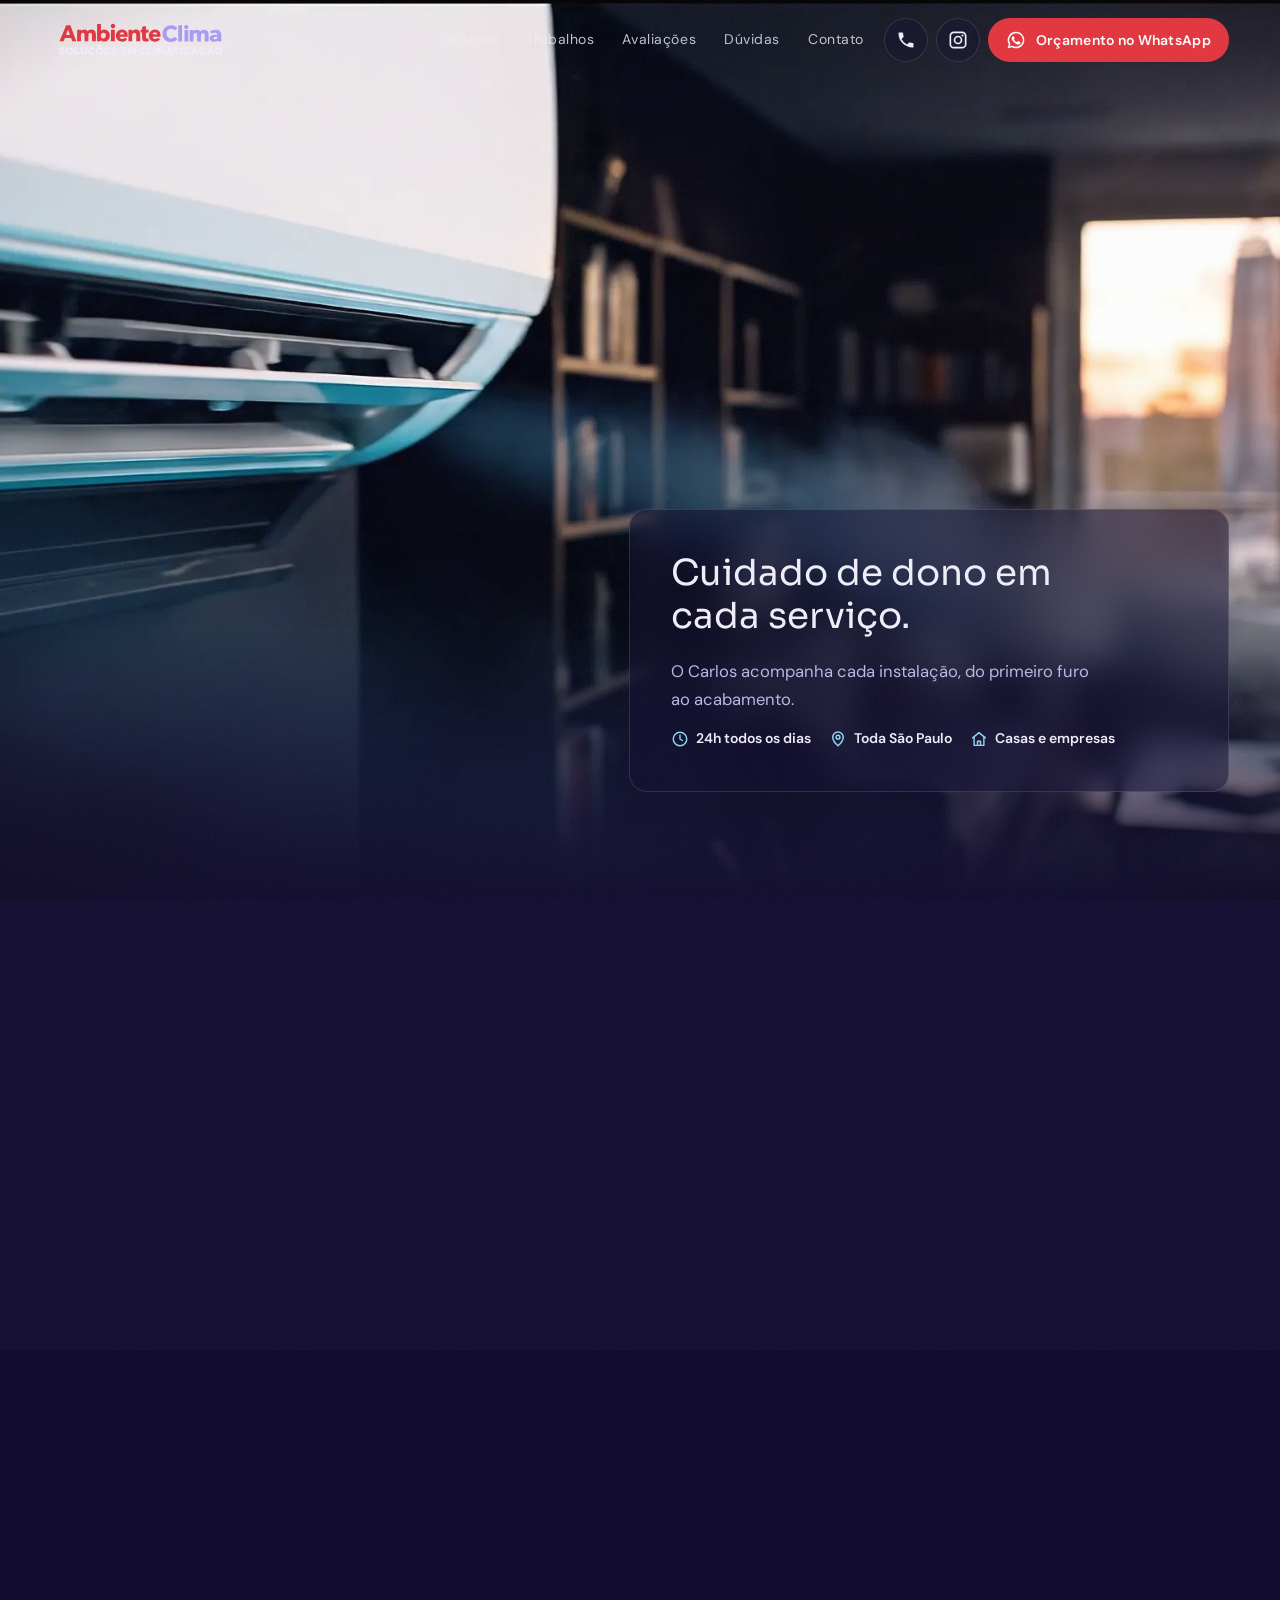
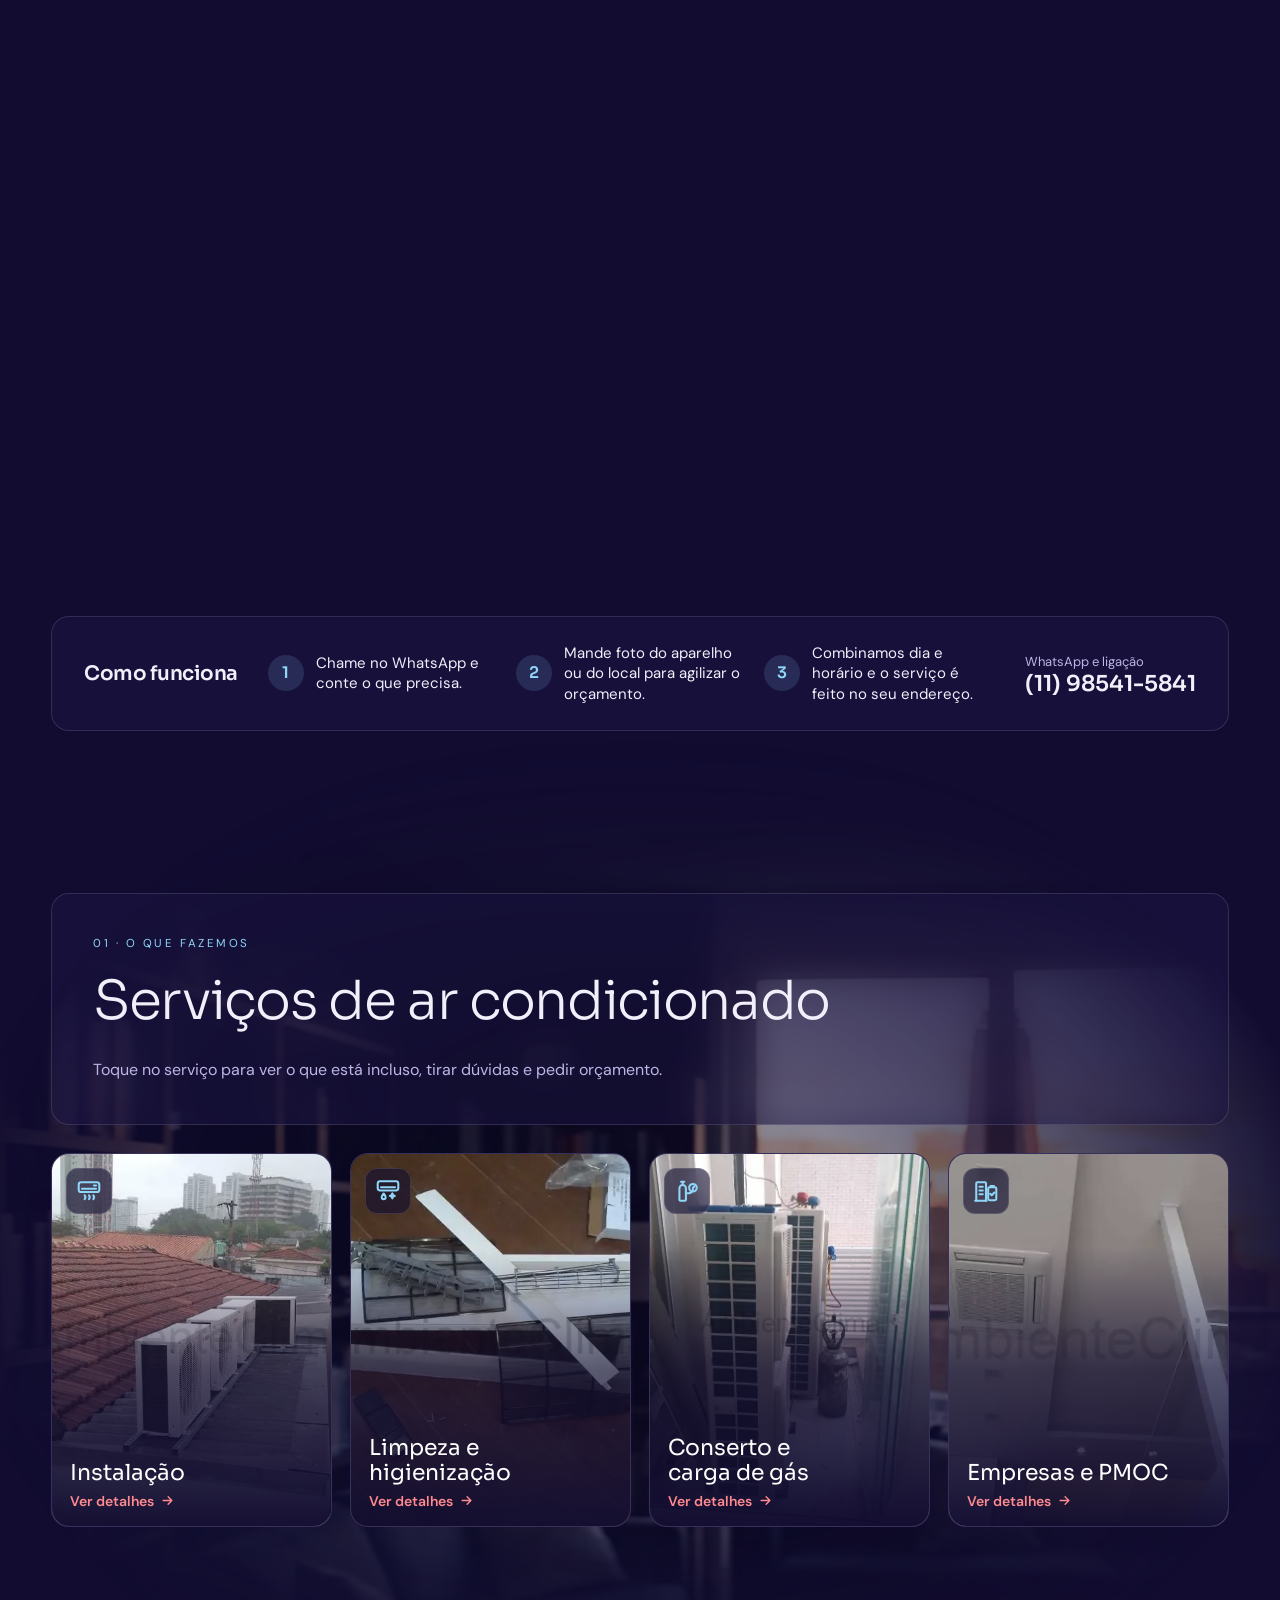
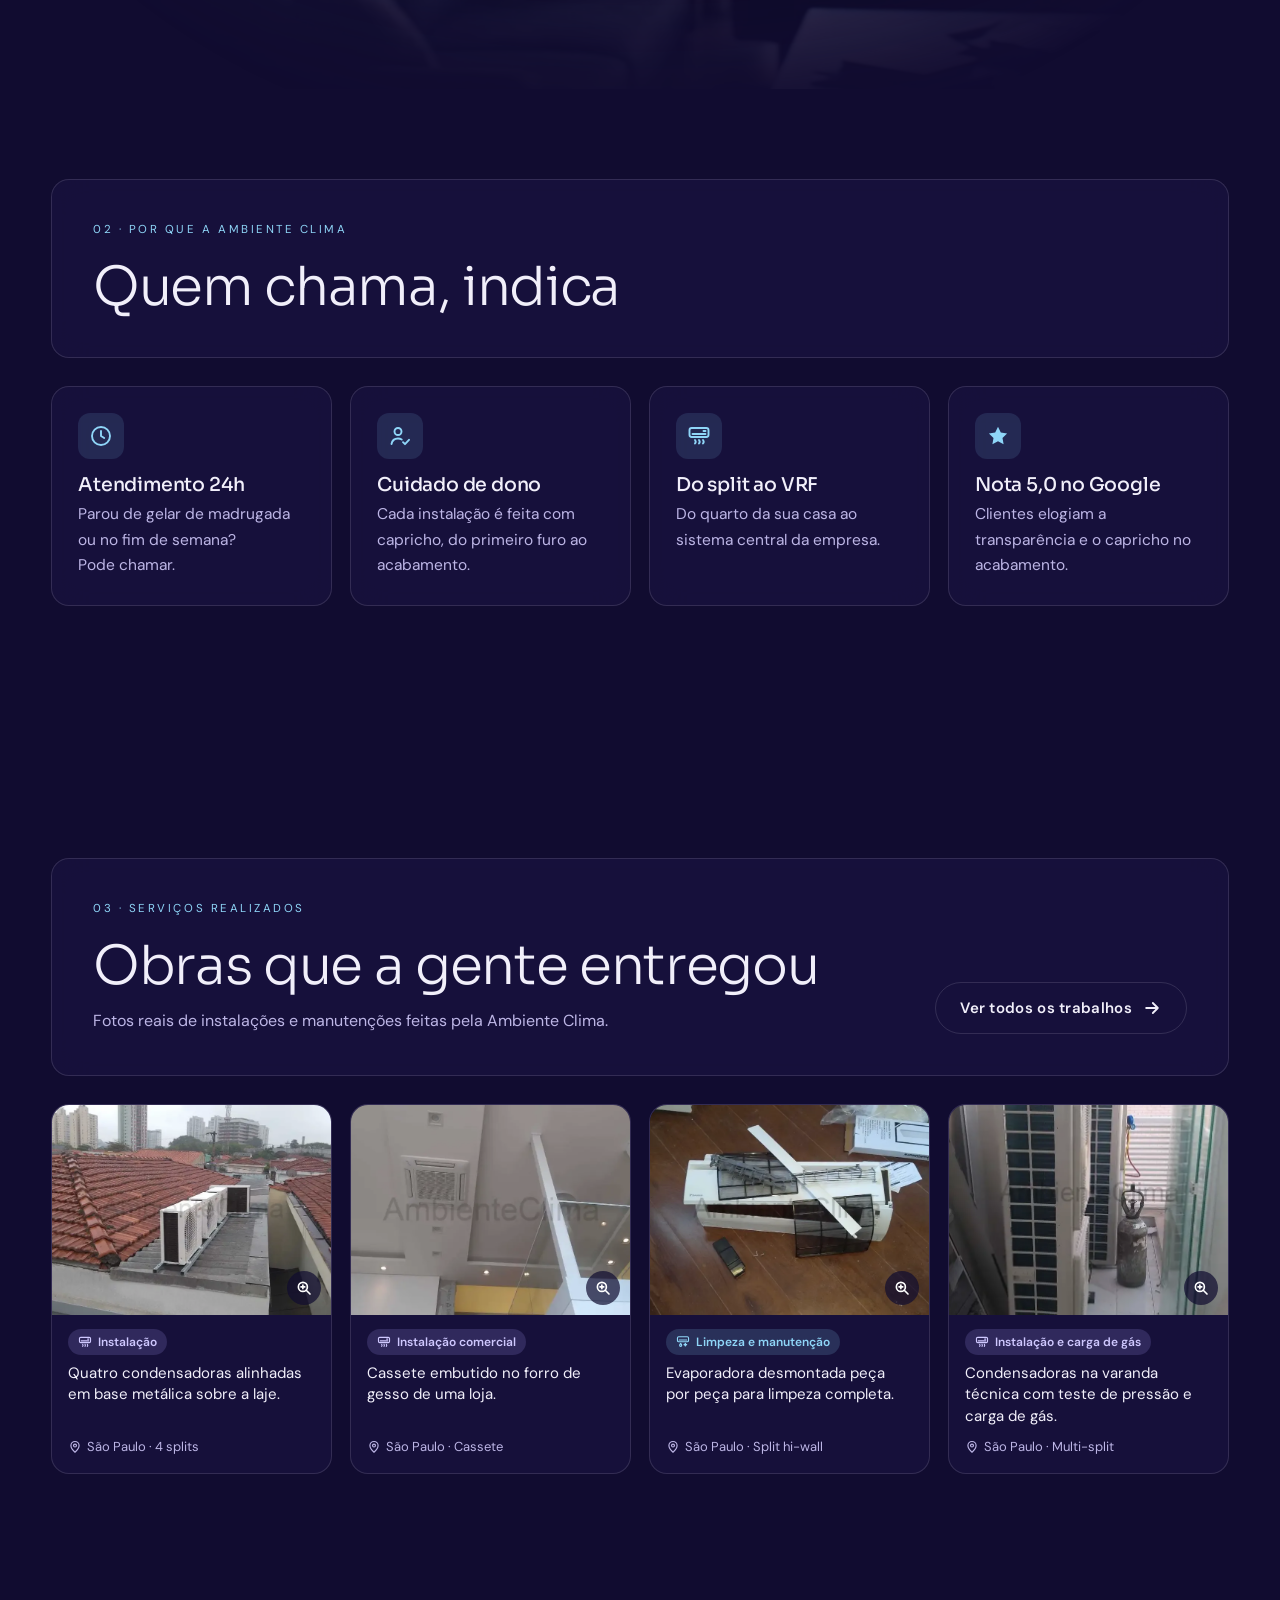
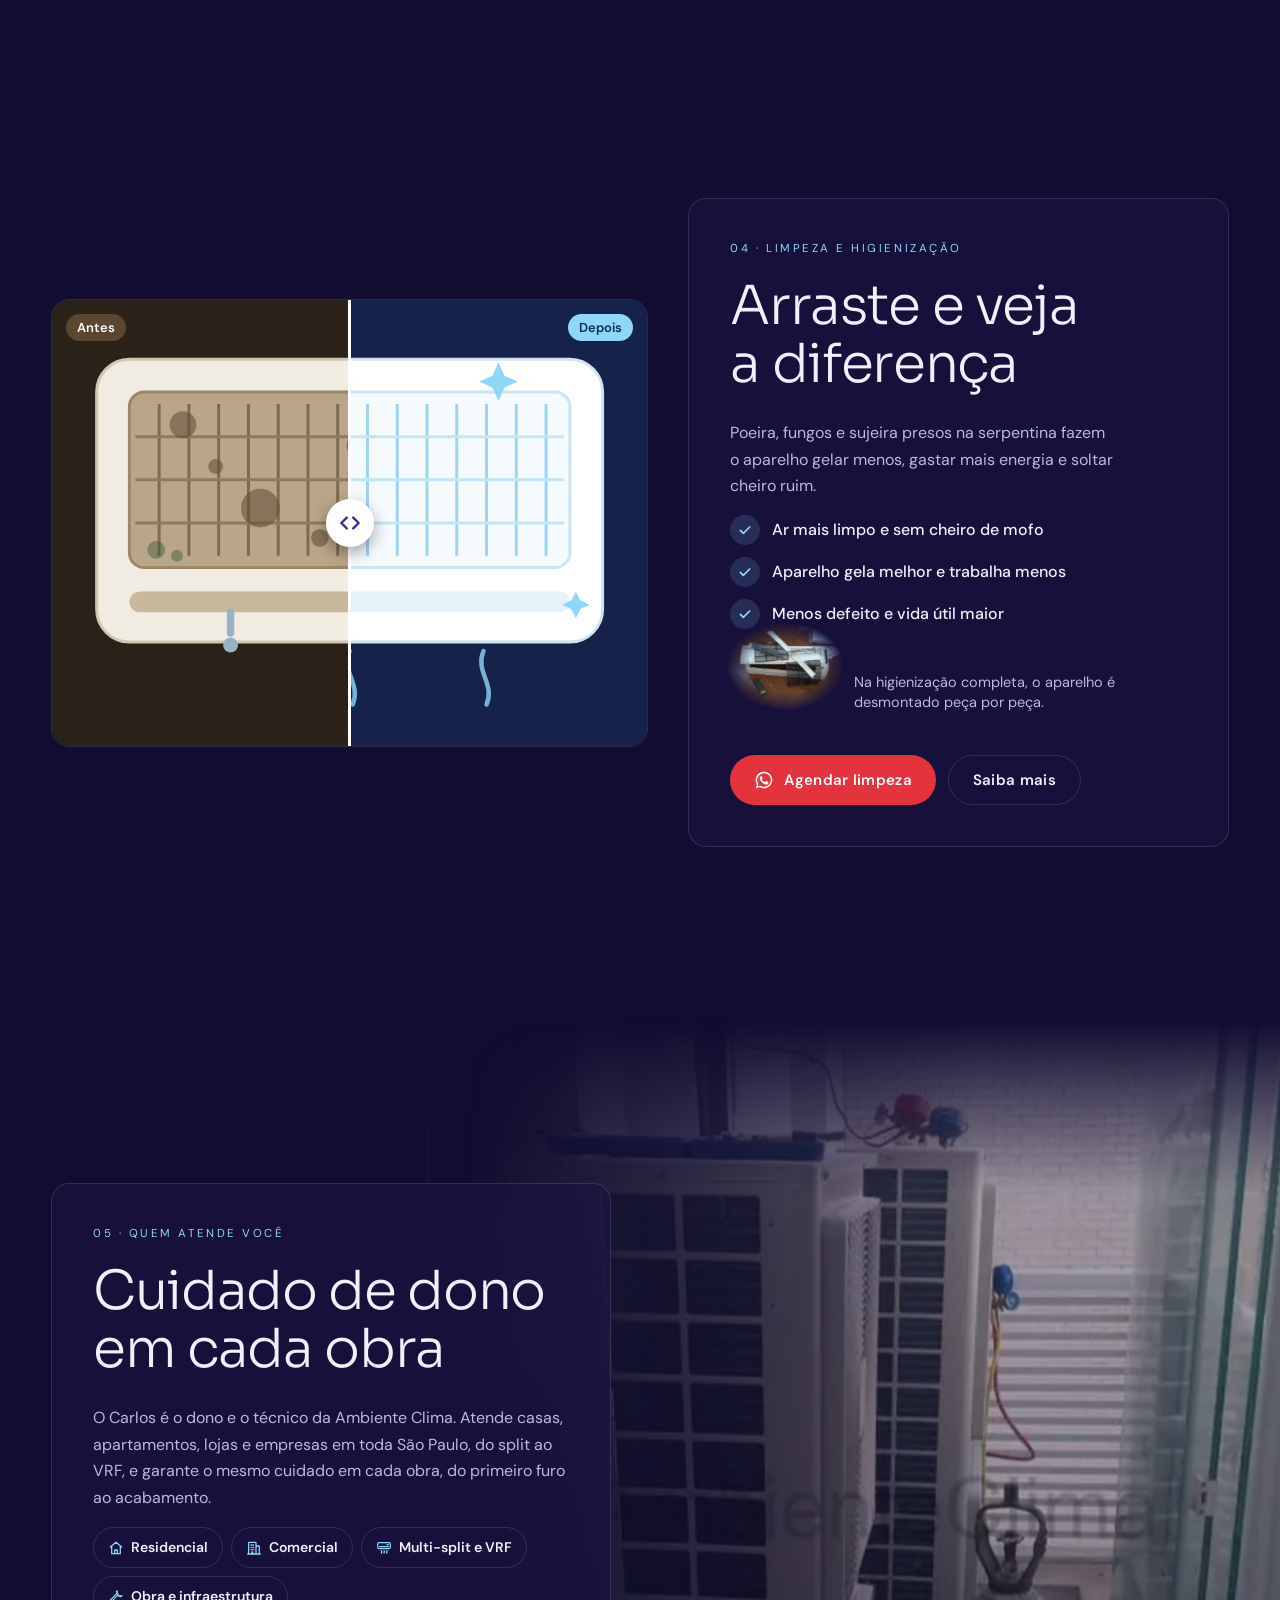
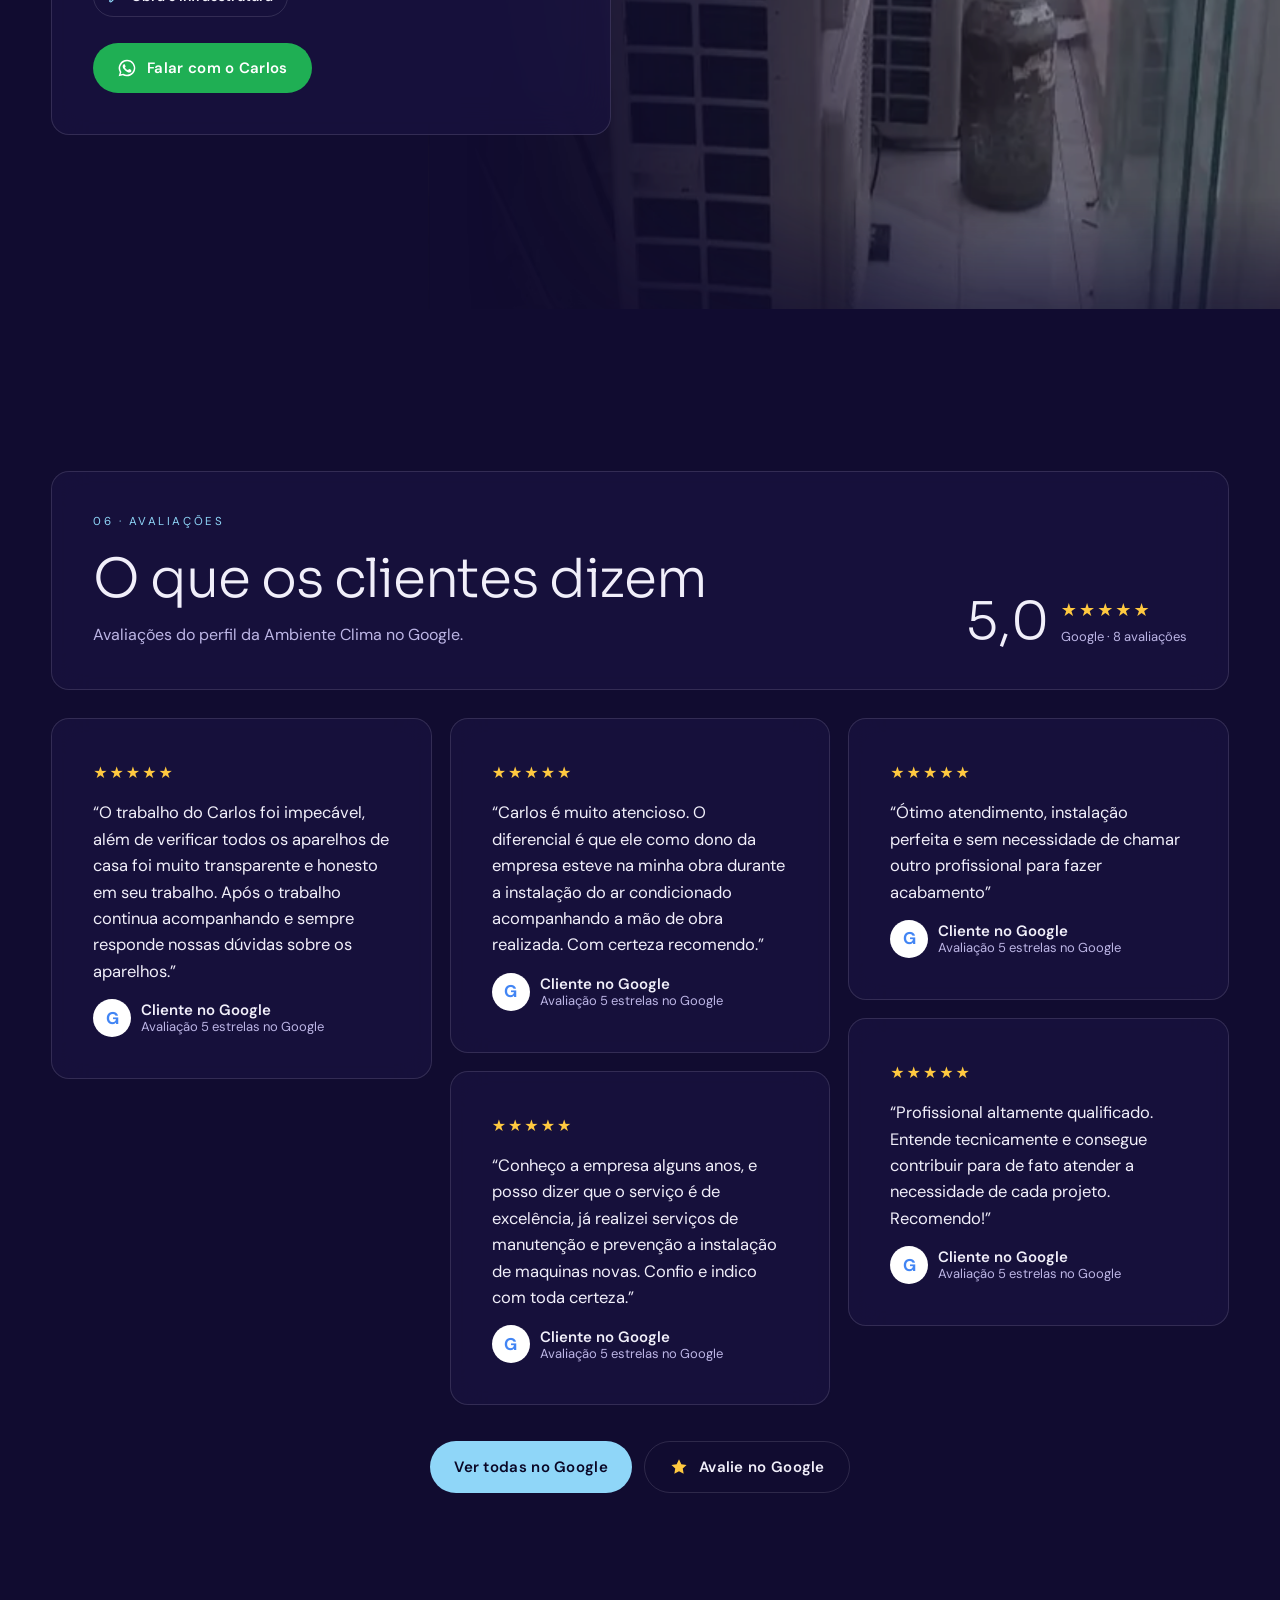
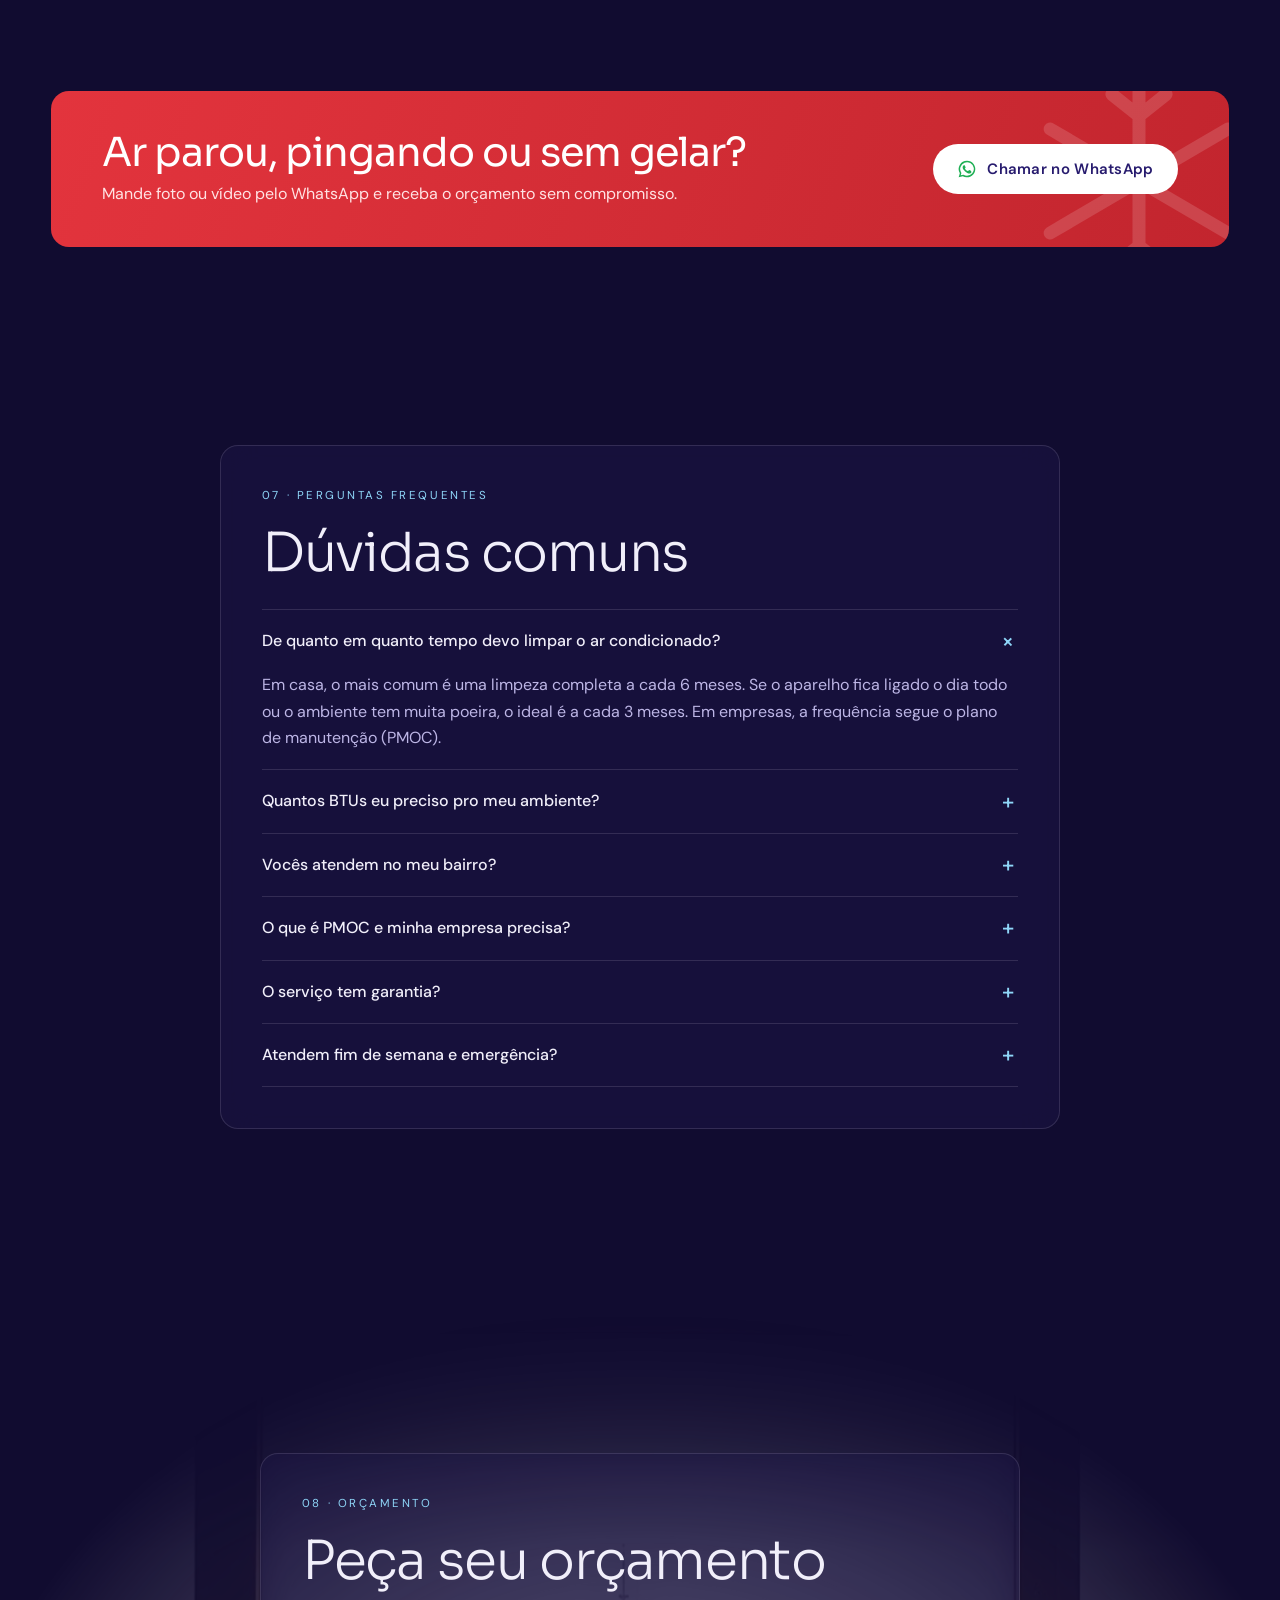
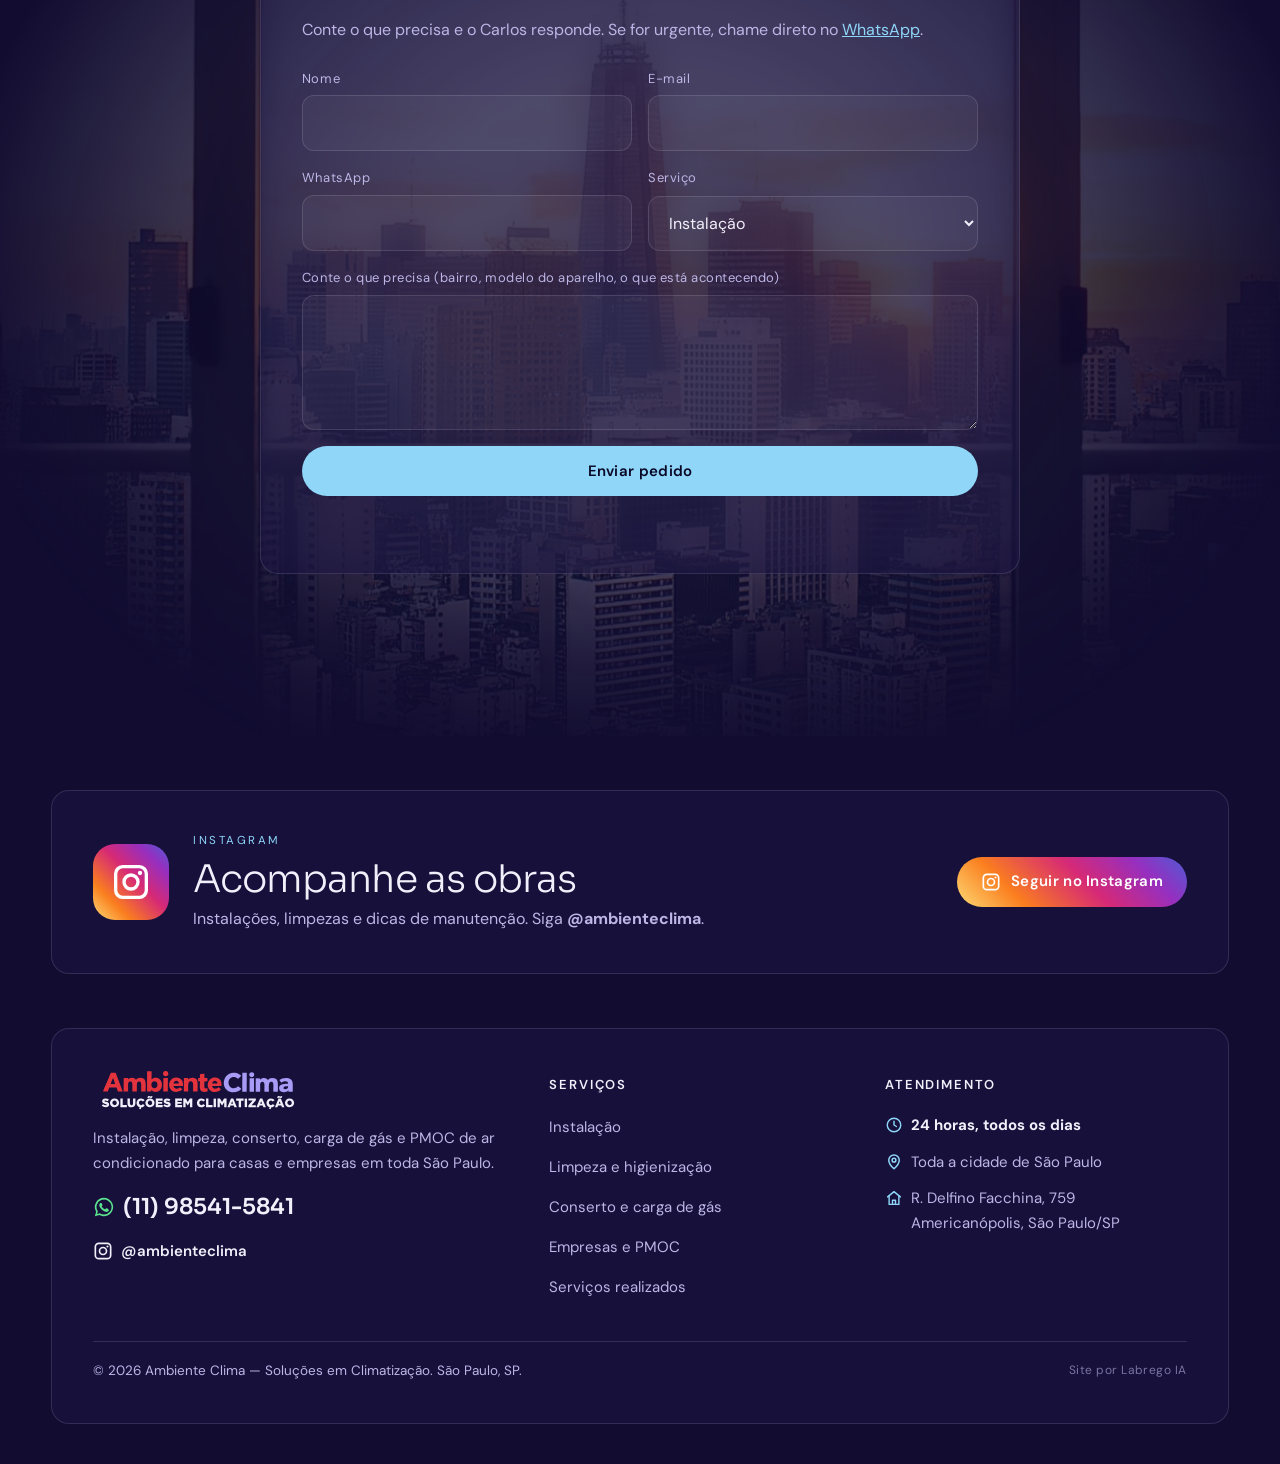
==== commit ac62272d: "Tira a promessa de que o dono vai pessoalmente em todas as obras Co-Authored-By: Claude Opus 5.5 <no" ====
--- a/amostra/index.html
+++ b/amostra/index.html
@@ -108,7 +108,7 @@
       </div>
       <div class="momento momento--direita" data-de="0.36" data-ate="0.64">
         <div class="painel painel--vidro">
-          <p class="destaque">Quem vai na sua casa é o próprio dono.</p>
+          <p class="destaque">Cuidado de dono em cada serviço.</p>
           <p class="apoio">O Carlos acompanha cada instalação, do primeiro furo ao acabamento.</p>
           <ul class="selos"><li><svg class="i"><use href="#i-24h"/></svg>24h todos os dias</li><li><svg class="i"><use href="#pin"/></svg>Toda São Paulo</li><li><svg class="i"><use href="#i-casa"/></svg>Casas e empresas</li></ul>
         </div>
@@ -159,7 +159,7 @@
     </div>
     <div class="porque">
       <div class="painel revelar"><span class="pi"><svg><use href="#i-24h"/></svg></span><h3>Atendimento 24h</h3><p>Parou de gelar de madrugada ou no fim de semana? Pode chamar.</p></div>
-      <div class="painel revelar"><span class="pi"><svg><use href="#i-dono"/></svg></span><h3>O dono vai na obra</h3><p>O Carlos acompanha cada instalação pessoalmente, do início ao acabamento.</p></div>
+      <div class="painel revelar"><span class="pi"><svg><use href="#i-dono"/></svg></span><h3>Cuidado de dono</h3><p>Cada instalação é feita com capricho, do primeiro furo ao acabamento.</p></div>
       <div class="painel revelar"><span class="pi"><svg><use href="#i-split"/></svg></span><h3>Do split ao VRF</h3><p>Do quarto da sua casa ao sistema central da empresa.</p></div>
       <div class="painel revelar"><span class="pi"><svg><use href="#estrela"/></svg></span><h3>Nota 5,0 no Google</h3><p>Clientes elogiam a transparência e o capricho no acabamento.</p></div>
     </div>
@@ -237,8 +237,8 @@
     <div class="secao-grade">
       <div class="painel revelar">
         <span class="rotulo">05 · Quem atende você</span>
-        <h2>Quem vai na sua casa é o próprio dono</h2>
-        <p>O Carlos é o dono e o técnico da Ambiente Clima. Atende casas, apartamentos, lojas e empresas em toda São Paulo, do split ao VRF, e acompanha cada obra pessoalmente, do primeiro furo ao acabamento.</p>
+        <h2>Cuidado de dono em cada obra</h2>
+        <p>O Carlos é o dono e o técnico da Ambiente Clima. Atende casas, apartamentos, lojas e empresas em toda São Paulo, do split ao VRF, e garante o mesmo cuidado em cada obra, do primeiro furo ao acabamento.</p>
         <div class="chips"><span><svg><use href="#i-casa"/></svg>Residencial</span><span><svg><use href="#i-predio"/></svg>Comercial</span><span><svg><use href="#i-split"/></svg>Multi-split e VRF</span><span><svg><use href="#i-ferramenta"/></svg>Obra e infraestrutura</span></div>
         <div class="cta"><a class="botao botao--zap" data-zap="Olá, Carlos! Vim pelo site e quero falar sobre um serviço de ar condicionado." href="#"><svg class="i"><use href="#zap"/></svg>Falar com o Carlos</a></div>
       </div>
--- a/amostra/ambiente.css
+++ b/amostra/ambiente.css
@@ -284,3 +284,11 @@
   .d-foto { min-height: 240px; }
 }
 #detalhe .painel--estreito { margin-inline: auto; }
+
+@media (max-width: 860px) {
+  .momento--centro { left: var(--gutter); right: var(--gutter); width: auto; transform: translateY(24px); }
+  .momento--centro.ativo { transform: none; }
+  .momento .painel { max-width: none; }
+  .cta--centro .botao { flex: 1 1 100%; }
+}
+@media (max-width: 860px) { .momento, .momento--direita, .momento--centro { bottom: calc(150px + env(safe-area-inset-bottom)); } }
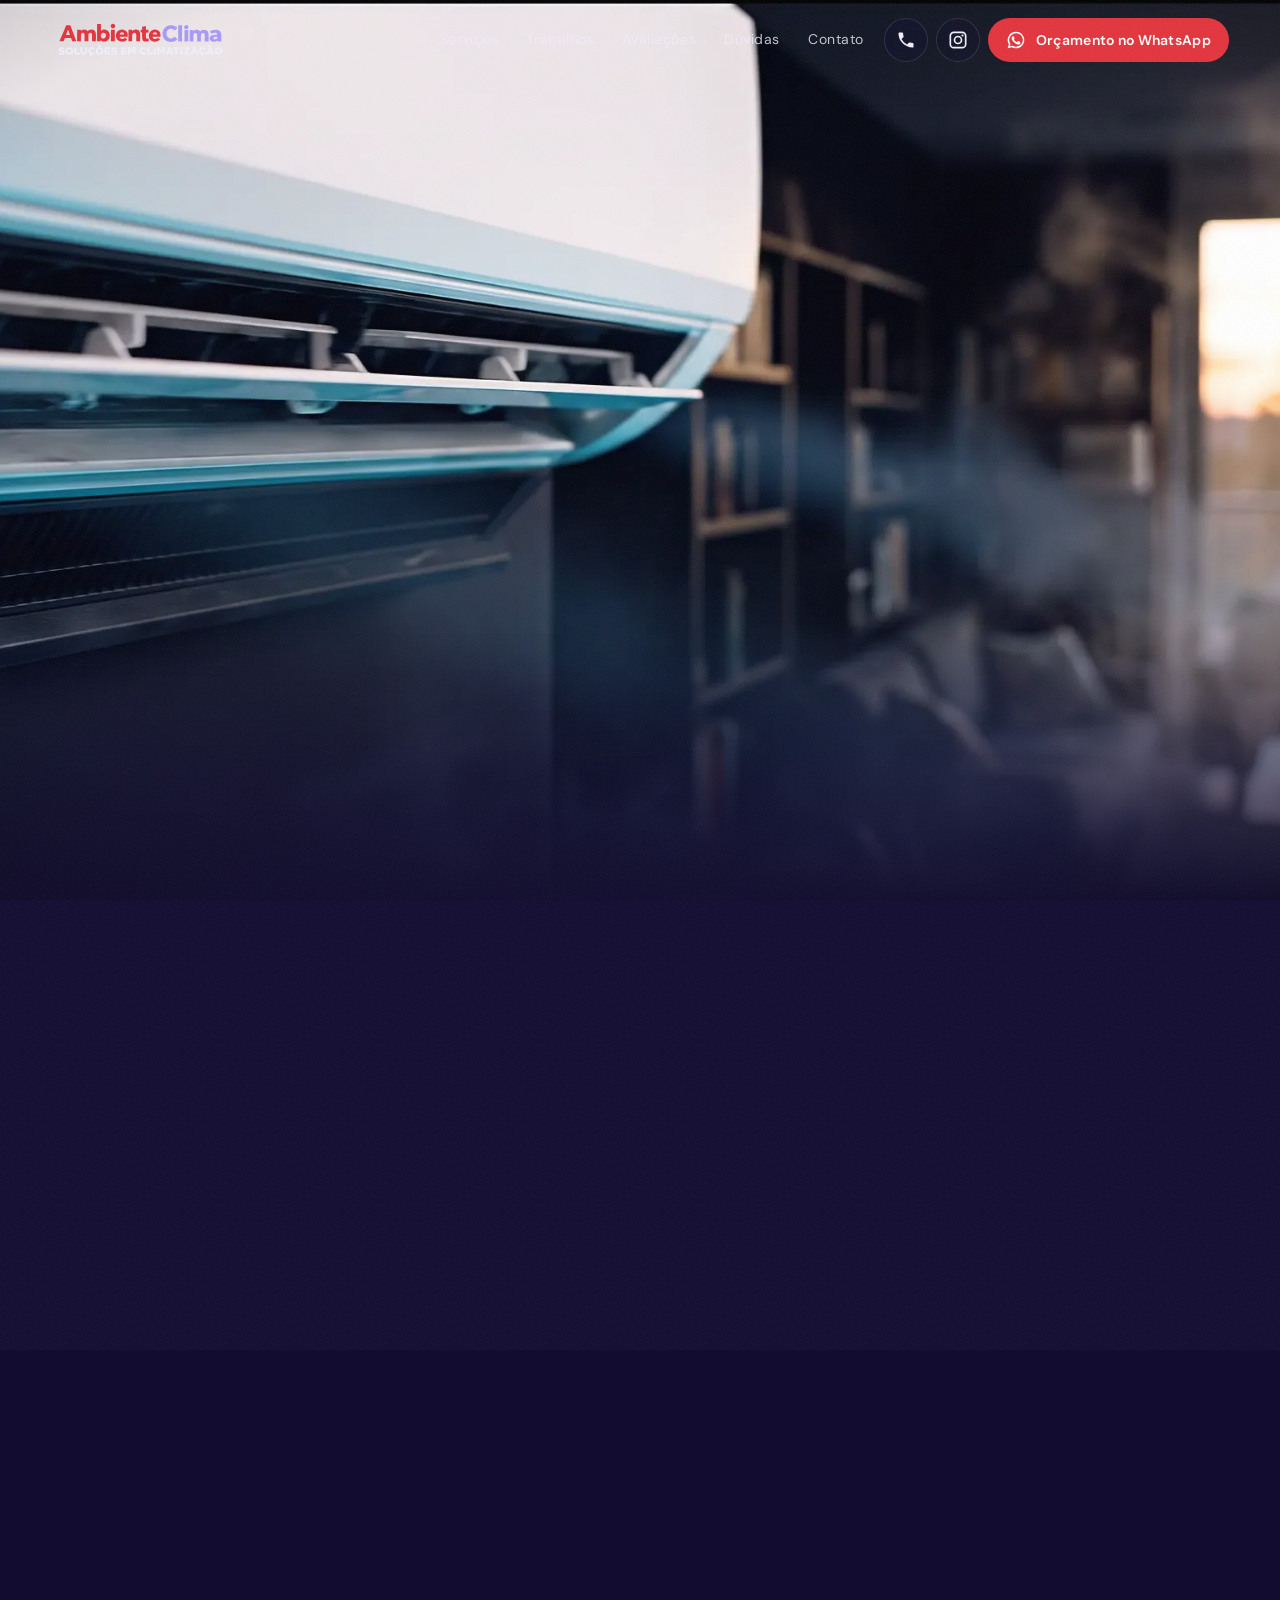
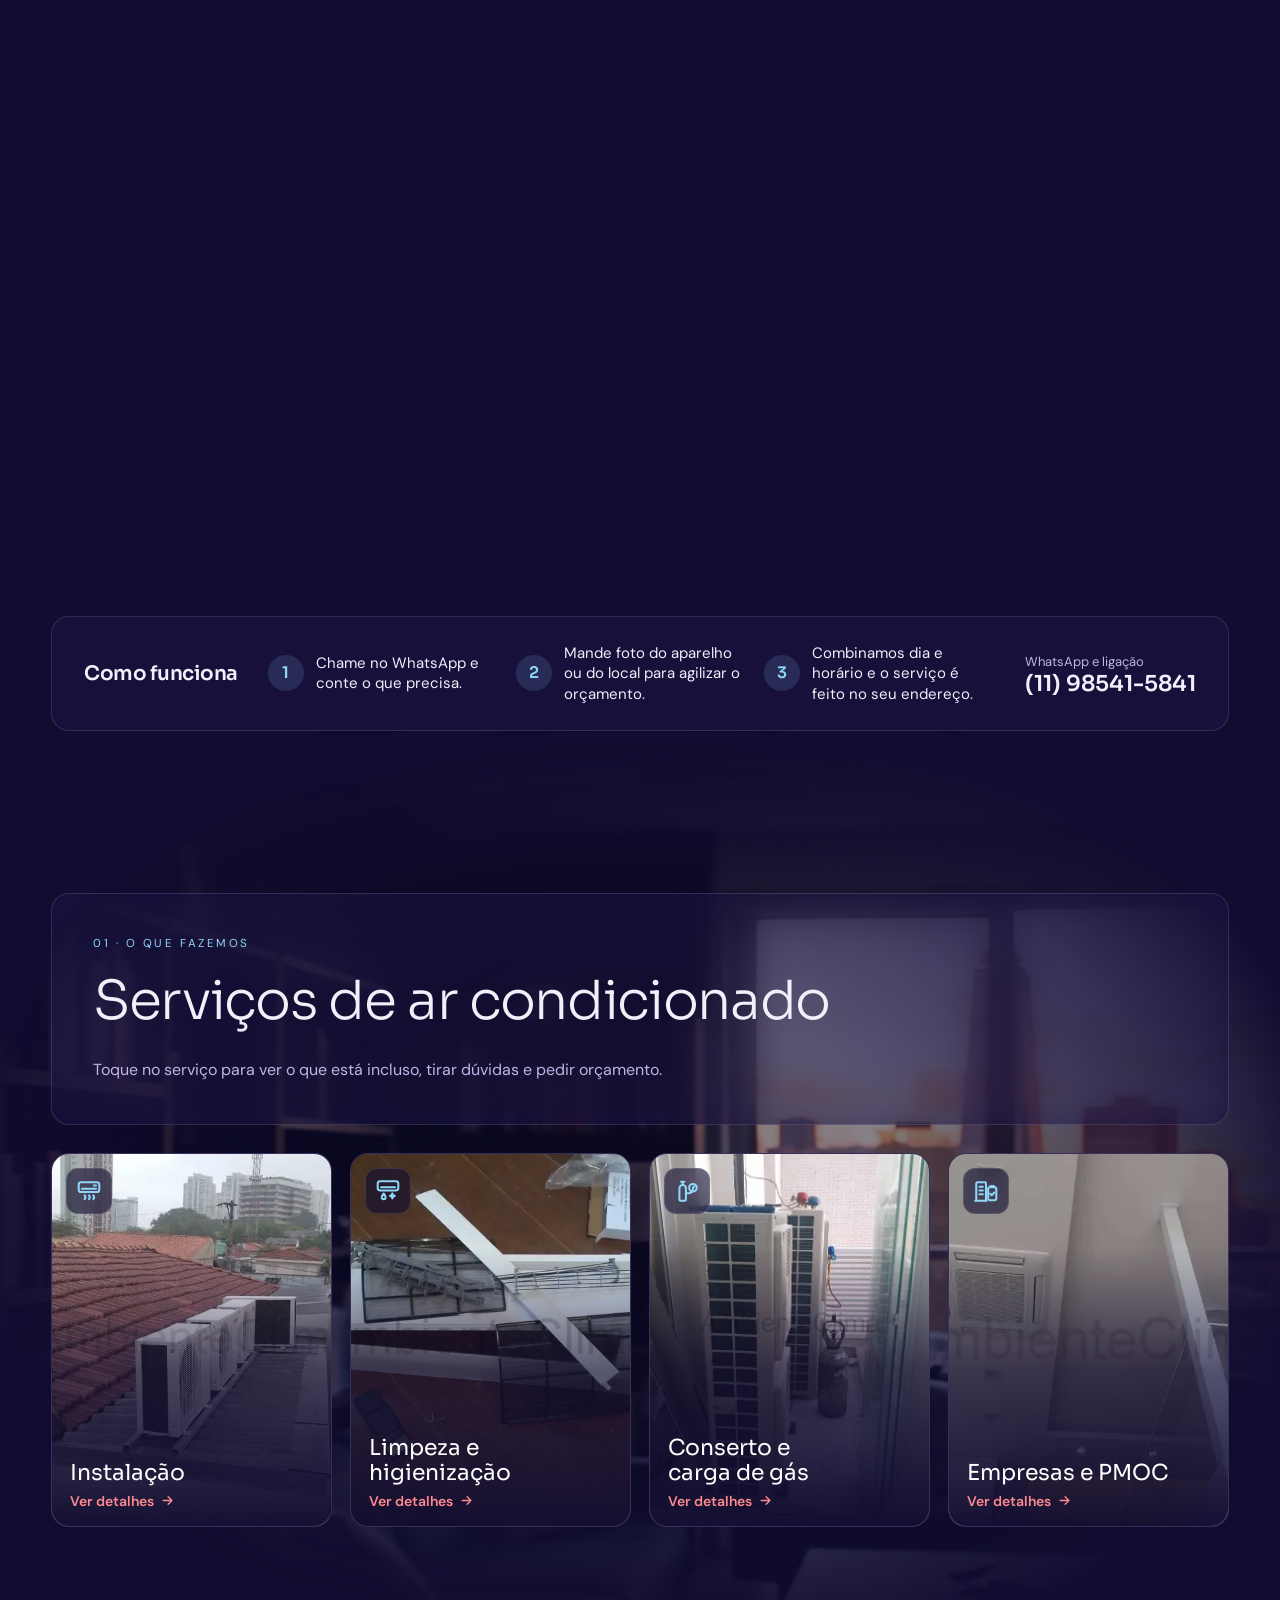
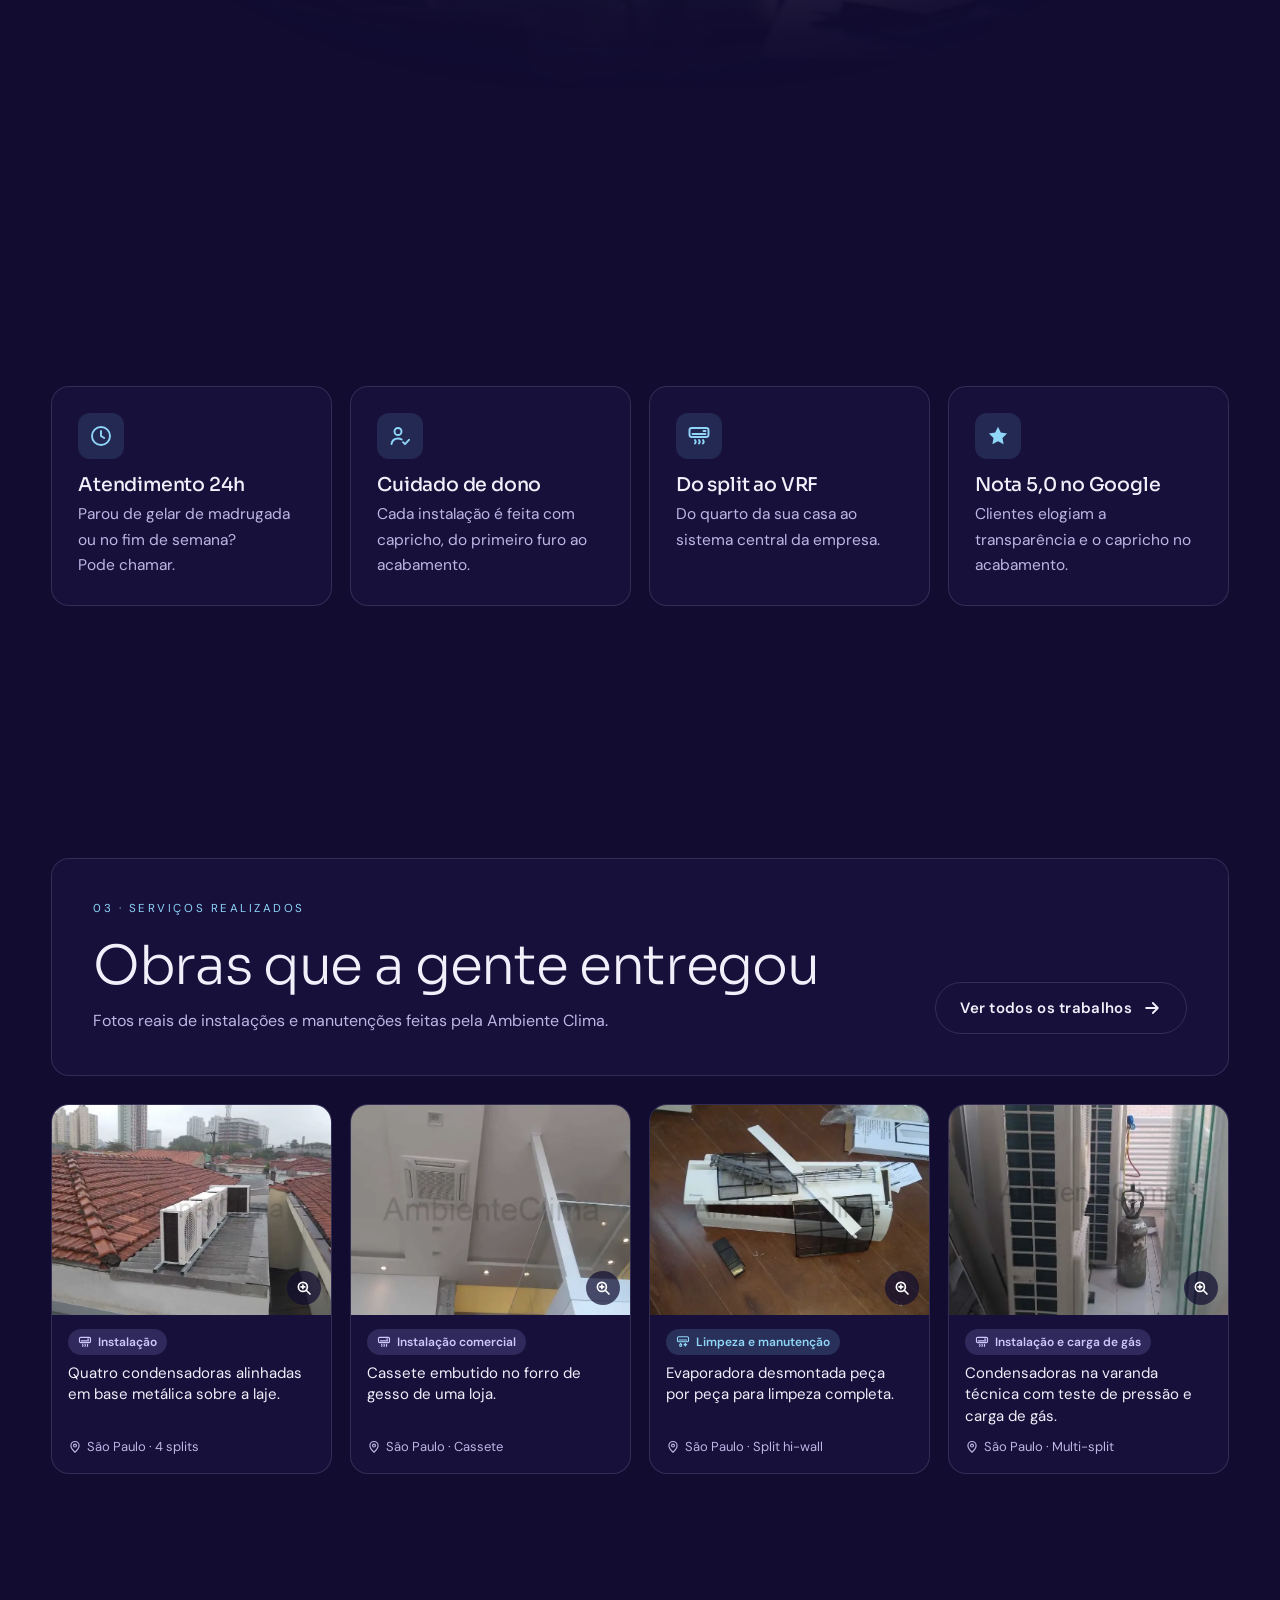
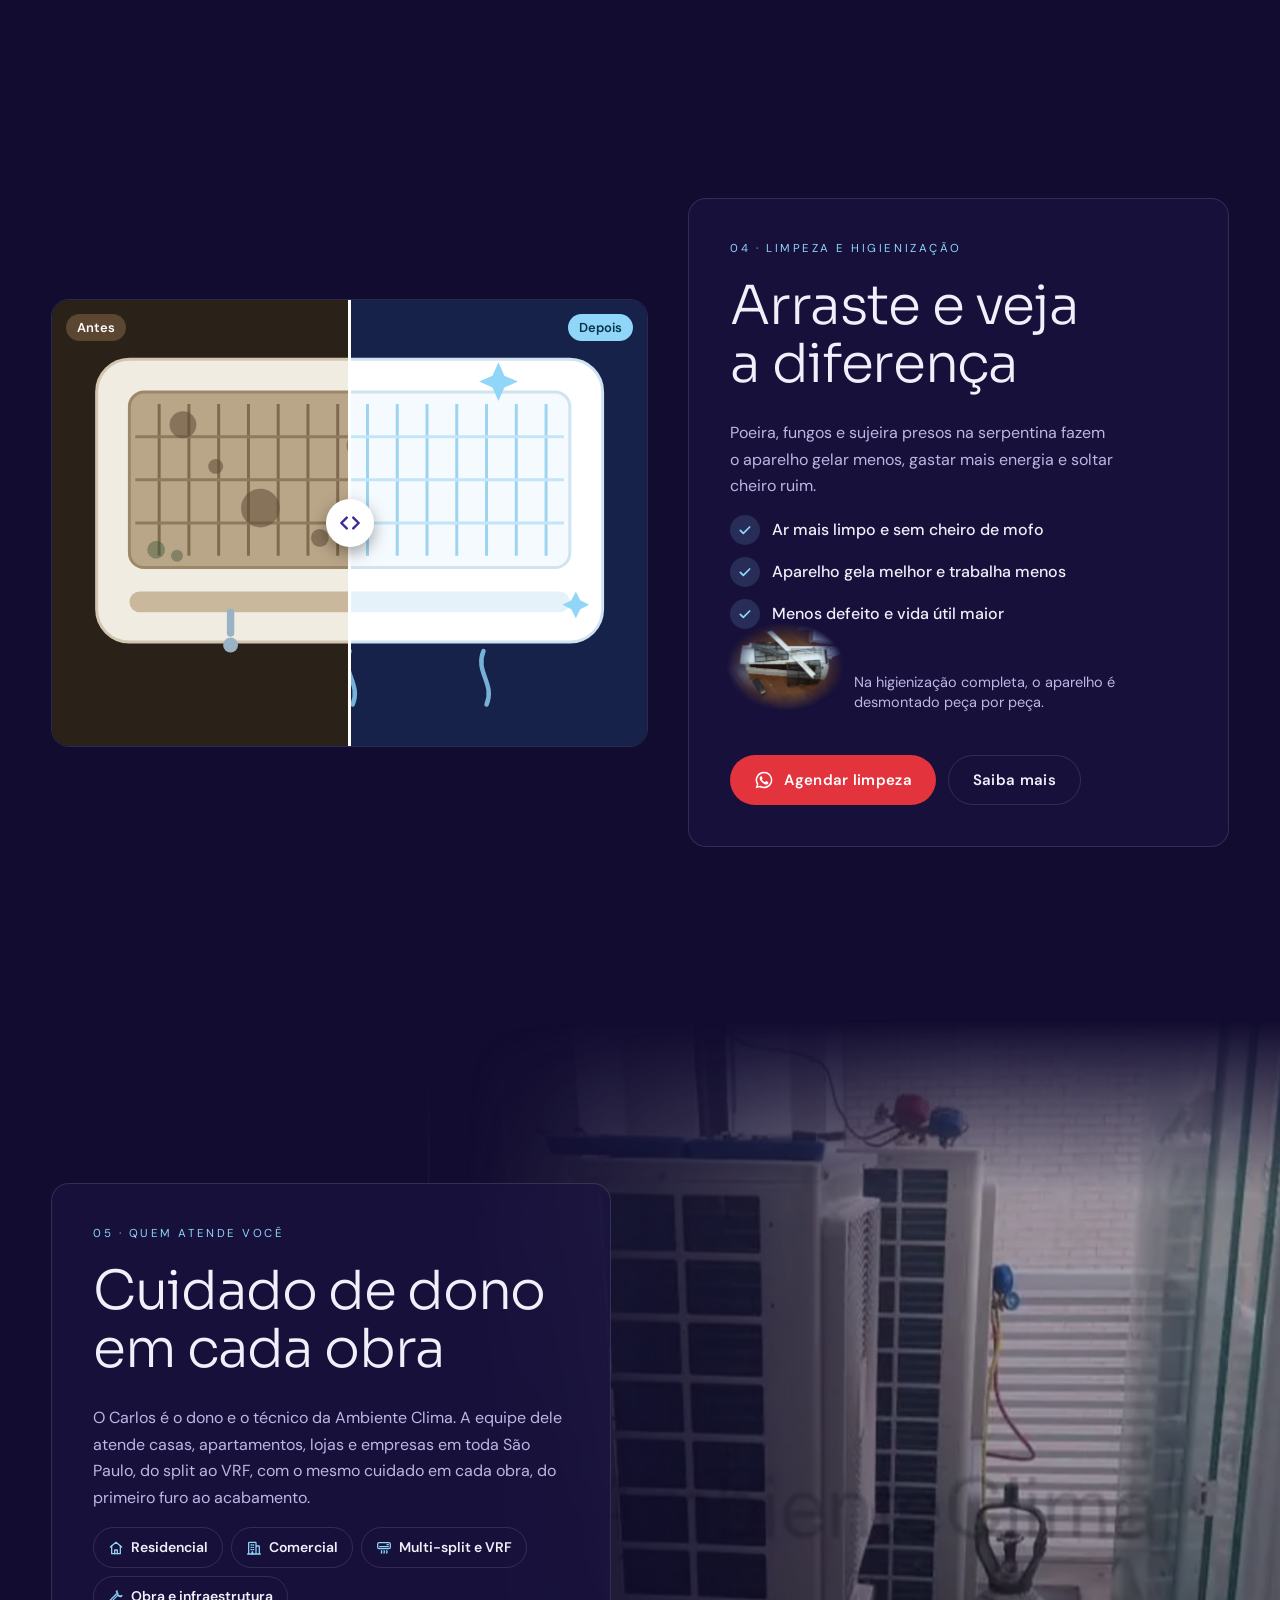
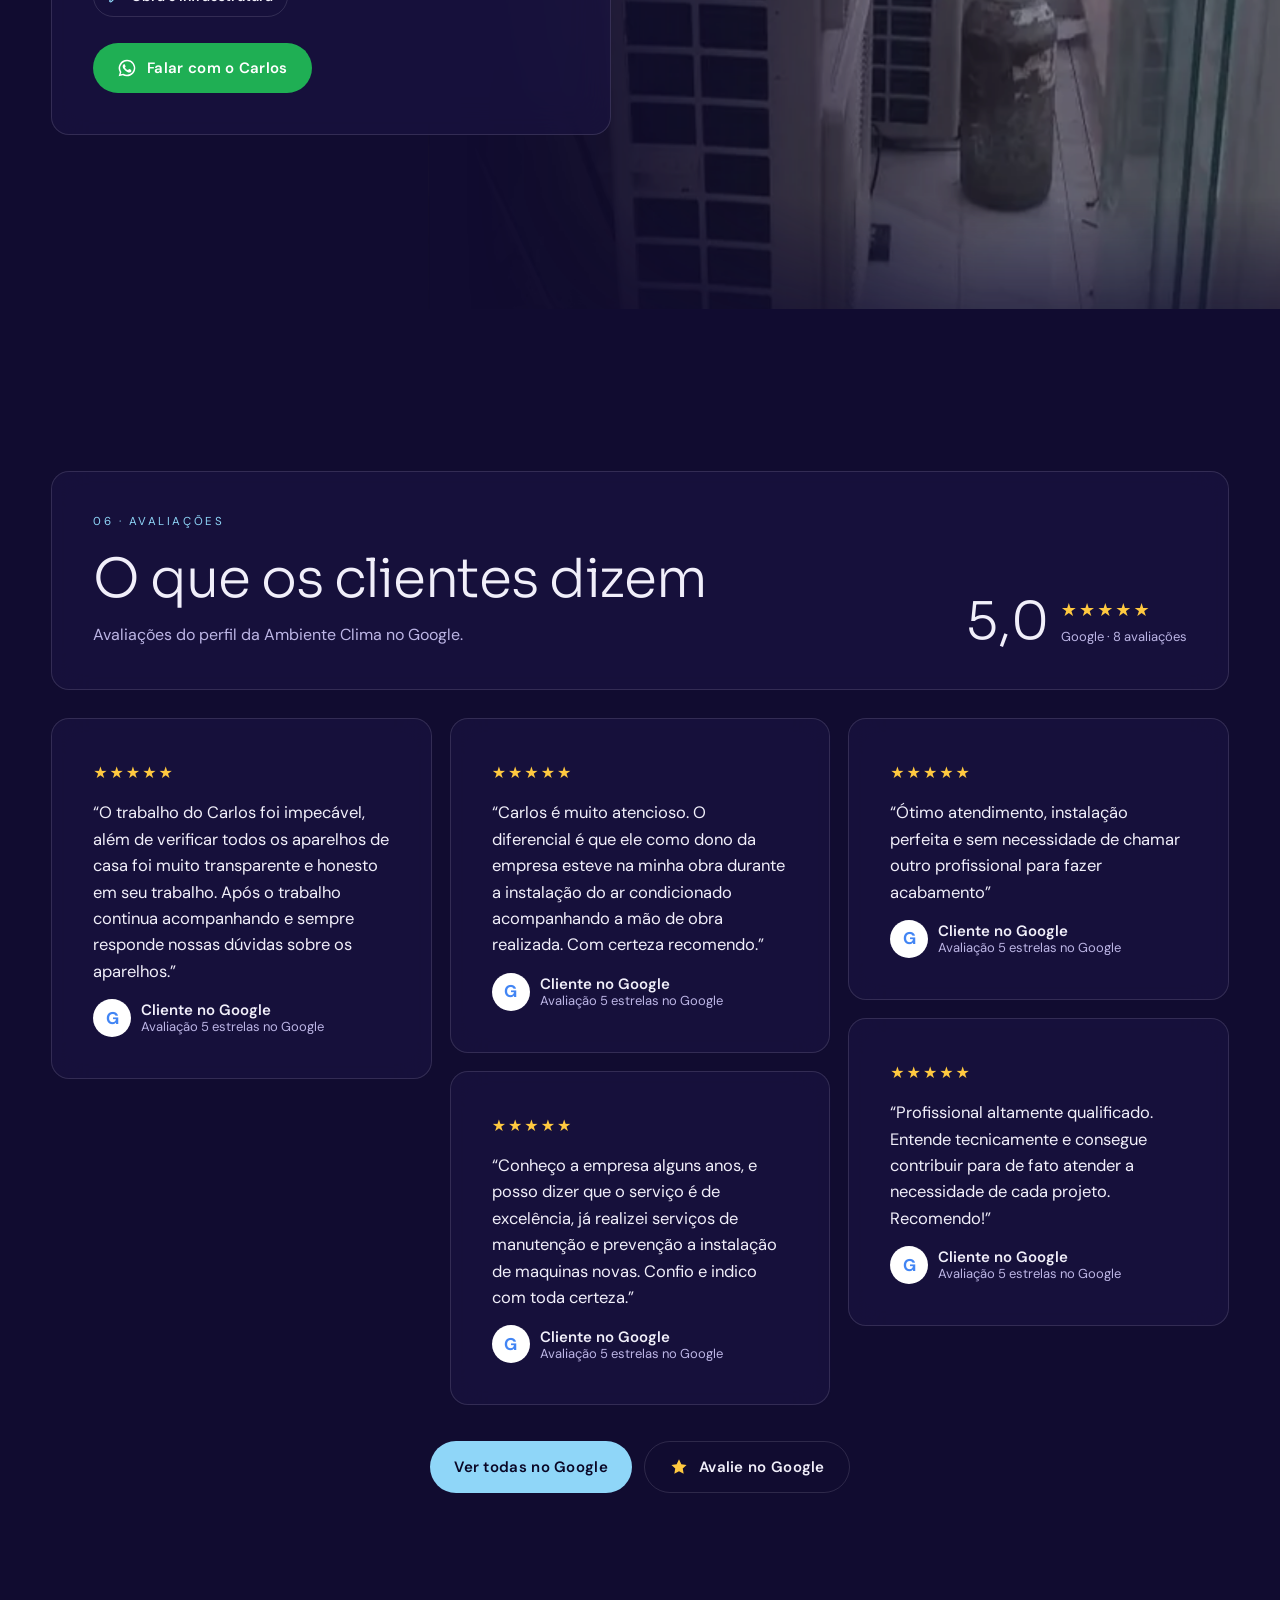
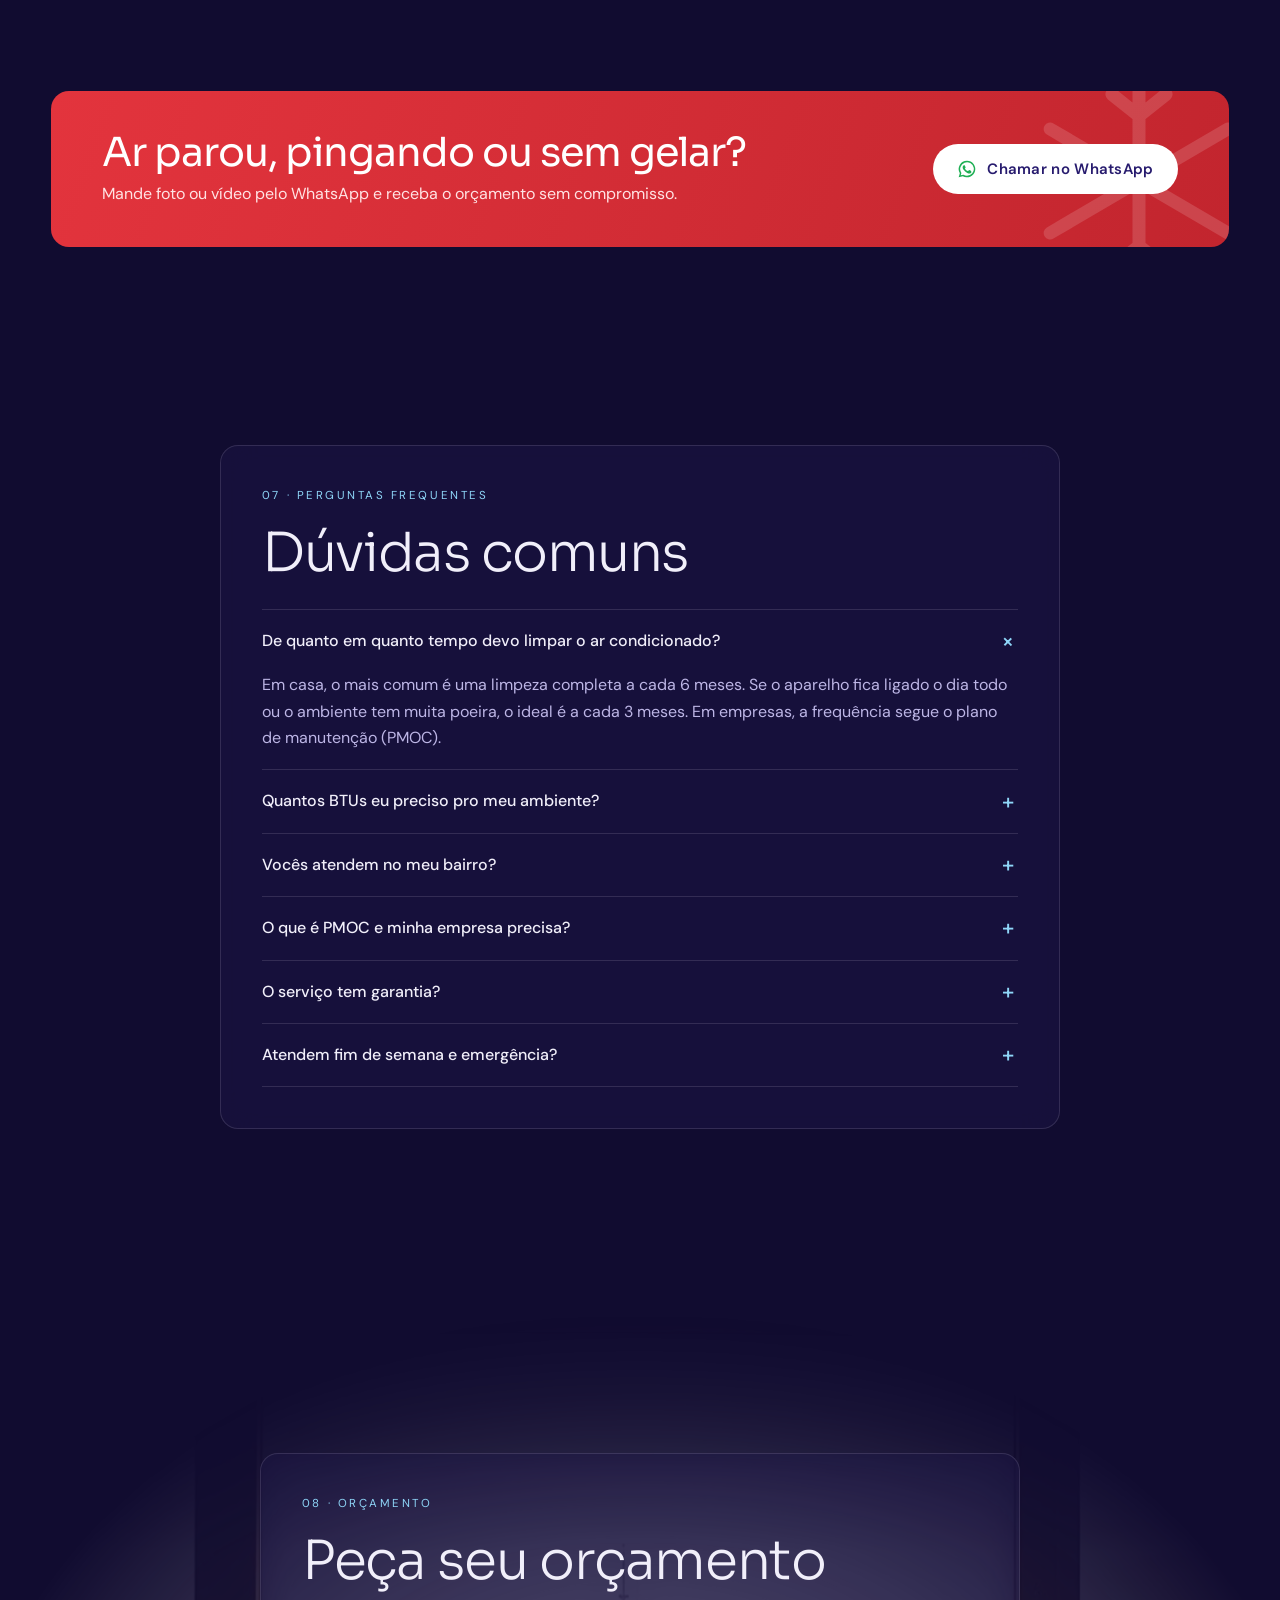
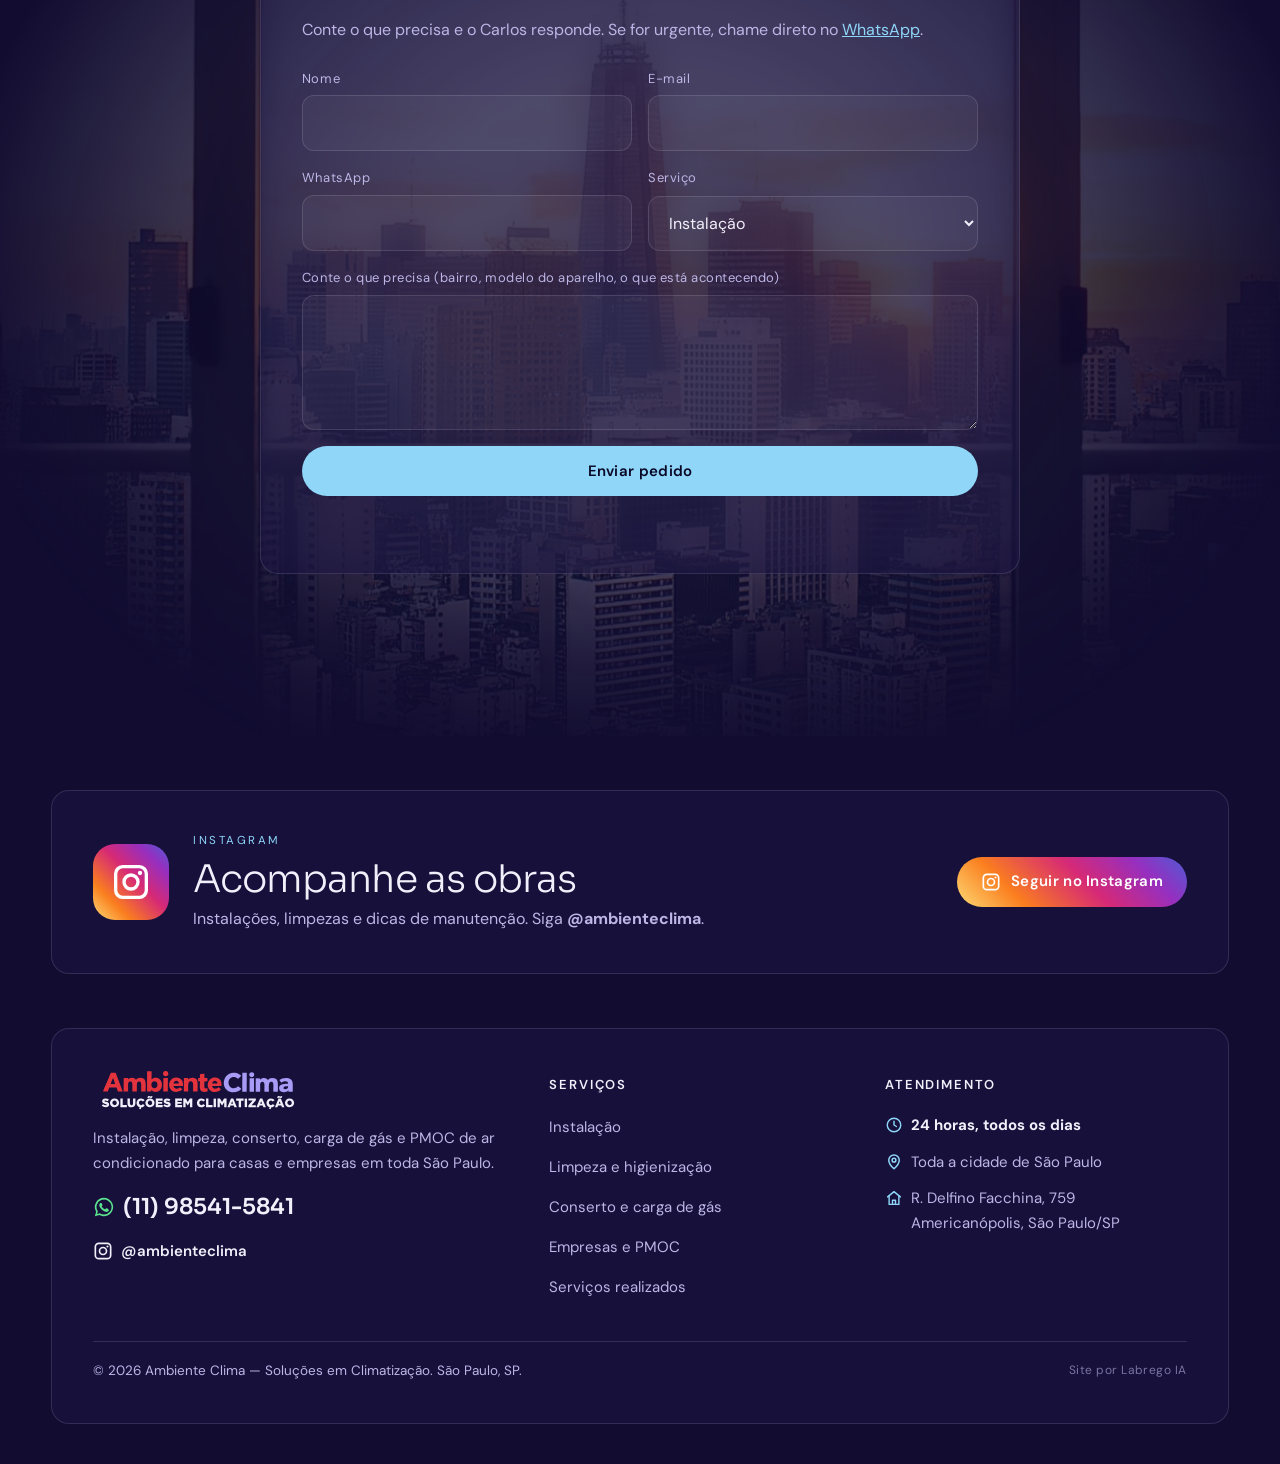
==== commit c2d1beec: "Site cinematográfico vira o site oficial; texto fala da equipe A versão de /amostra passa a ser a pá" ====
--- a/amostra/index.html
+++ b/amostra/index.html
@@ -1,390 +1,5 @@
 <!doctype html>
-<!--
-  Ambiente Clima · Site Cinematográfico por Labrego IA (labregoia.com.br)
-  Projeto: LBG-SC-20261031-D57F90C9CC · Assinatura LBG-SC-2026-v1
-  © 2026 Labrego IA. Estrutura, código e método licenciados.
--->
-<html lang="pt-BR">
-<head>
-  <meta charset="utf-8">
-  <meta name="viewport" content="width=device-width, initial-scale=1">
-  <title>Ambiente Clima | Instalação e Manutenção de Ar Condicionado em São Paulo</title>
-  <meta name="description" content="Instalação, limpeza, conserto, carga de gás e PMOC de ar condicionado para casas e empresas em toda São Paulo. Atendimento 24h, todos os dias. Nota 5,0 no Google.">
-  <meta name="generator" content="Site Cinematográfico · Labrego IA">
-  <meta name="author" content="Labrego IA · labregoia.com.br">
-  <meta property="og:title" content="Ambiente Clima · Ar condicionado em São Paulo">
-  <meta property="og:description" content="Instalação, limpeza, conserto e PMOC. Atendimento 24h em toda São Paulo.">
-  <meta property="og:image" content="assets/frames/desktop/f_0001.webp">
-  <meta name="theme-color" content="#110C30">
-  <meta name="robots" content="noindex, nofollow">
-  <link rel="icon" href="assets/logo-clara.svg" type="image/svg+xml">
-  <link rel="preconnect" href="https://fonts.googleapis.com">
-  <link rel="preconnect" href="https://fonts.gstatic.com" crossorigin>
-  <link href="https://fonts.googleapis.com/css2?family=Sora:wght@300;400;600&family=DM+Sans:wght@400;500;600&display=swap" rel="stylesheet">
-  <link rel="preload" as="image" href="assets/frames/desktop/f_0001.webp">
-  <link rel="stylesheet" href="estilo.css">
-  <link rel="stylesheet" href="ambiente.css">
-  <script type="application/ld+json">
-  {
-    "@context": "https://schema.org",
-    "@type": "HVACBusiness",
-    "name": "Ambiente Clima — Soluções em Climatização",
-    "url": "https://www.ambienteclima.com.br/",
-    "telephone": "+55-11-98541-5841",
-    "image": "https://www.ambienteclima.com.br/apple-touch-icon.png",
-    "address": {"@type": "PostalAddress", "streetAddress": "R. Delfino Facchina, 759", "addressLocality": "São Paulo", "addressRegion": "SP", "postalCode": "04409-080", "addressCountry": "BR"},
-    "areaServed": {"@type": "City", "name": "São Paulo"},
-    "openingHoursSpecification": {"@type": "OpeningHoursSpecification", "dayOfWeek": ["Monday","Tuesday","Wednesday","Thursday","Friday","Saturday","Sunday"], "opens": "00:00", "closes": "23:59"},
-    "sameAs": ["https://www.instagram.com/ambienteclima/"],
-    "aggregateRating": {"@type": "AggregateRating", "ratingValue": "5.0", "reviewCount": "8"}
-  }
-  </script>
-</head>
-<body>
-<svg width="0" height="0" style="position:absolute" aria-hidden="true">
-  <defs>
-    <symbol id="zap" viewBox="0 0 24 24"><path fill="currentColor" d="M12 2a10 10 0 0 0-8.6 15.1L2 22l5-1.3A10 10 0 1 0 12 2Zm0 18.2a8.2 8.2 0 0 1-4.2-1.2l-.3-.2-3 .8.8-2.9-.2-.3A8.2 8.2 0 1 1 12 20.2Zm4.5-6.1c-.2-.1-1.5-.7-1.7-.8-.2-.1-.4-.1-.6.1l-.8 1c-.1.2-.3.2-.5.1a6.7 6.7 0 0 1-3.3-2.9c-.3-.4.2-.4.7-1.4.1-.2 0-.3 0-.4l-.8-1.8c-.2-.5-.4-.4-.6-.4h-.5a1 1 0 0 0-.7.3 3 3 0 0 0-.9 2.2 5.1 5.1 0 0 0 1.1 2.7 11.6 11.6 0 0 0 4.4 3.9c1.6.7 2.3.8 3.1.6a2.6 2.6 0 0 0 1.7-1.2 2.1 2.1 0 0 0 .2-1.2c-.1-.1-.3-.2-.5-.3Z"/></symbol>
-    <symbol id="ig" viewBox="0 0 24 24"><path fill="none" stroke="currentColor" stroke-width="2" d="M7 2.8h10A4.2 4.2 0 0 1 21.2 7v10a4.2 4.2 0 0 1-4.2 4.2H7A4.2 4.2 0 0 1 2.8 17V7A4.2 4.2 0 0 1 7 2.8Z"/><circle cx="12" cy="12" r="4.2" fill="none" stroke="currentColor" stroke-width="2"/><circle cx="17.4" cy="6.6" r="1.3" fill="currentColor"/></symbol>
-    <symbol id="tel" viewBox="0 0 24 24"><path fill="currentColor" d="M6.6 10.8a15.3 15.3 0 0 0 6.6 6.6l2.2-2.2a1 1 0 0 1 1-.25c1.1.37 2.3.57 3.6.57a1 1 0 0 1 1 1V20a1 1 0 0 1-1 1A17 17 0 0 1 3 4a1 1 0 0 1 1-1h3.5a1 1 0 0 1 1 1c0 1.25.2 2.45.57 3.57a1 1 0 0 1-.25 1Z"/></symbol>
-    <symbol id="menu" viewBox="0 0 24 24"><path fill="none" stroke="currentColor" stroke-width="2.2" stroke-linecap="round" d="M4 7h16M4 12h16M4 17h16"/></symbol>
-    <symbol id="fechar" viewBox="0 0 24 24"><path fill="none" stroke="currentColor" stroke-width="2.2" stroke-linecap="round" d="M6 6l12 12M18 6 6 18"/></symbol>
-    <symbol id="estrela" viewBox="0 0 24 24"><path fill="currentColor" d="m12 2.8 2.8 5.8 6.3.9-4.6 4.4 1.1 6.3L12 17.2l-5.6 3 1.1-6.3-4.6-4.4 6.3-.9L12 2.8Z"/></symbol>
-    <symbol id="seta" viewBox="0 0 24 24"><path fill="none" stroke="currentColor" stroke-width="2.2" stroke-linecap="round" stroke-linejoin="round" d="M5 12h14M13 6l6 6-6 6"/></symbol>
-    <symbol id="pin" viewBox="0 0 24 24" fill="none" stroke="currentColor" stroke-width="2" stroke-linecap="round" stroke-linejoin="round"><path d="M12 21s-7-6.2-7-11.5a7 7 0 0 1 14 0C19 14.8 12 21 12 21Z"/><circle cx="12" cy="9.5" r="2.5"/></symbol>
-    <symbol id="lupa" viewBox="0 0 24 24" fill="none" stroke="currentColor" stroke-width="2.2" stroke-linecap="round"><circle cx="10.5" cy="10.5" r="6"/><path d="m15 15 5 5M10.5 8v5M8 10.5h5"/></symbol>
-    <symbol id="arrasta" viewBox="0 0 24 24" fill="none" stroke="currentColor" stroke-width="2.2" stroke-linecap="round" stroke-linejoin="round"><path d="M9 7 4 12l5 5M15 7l5 5-5 5"/></symbol>
-    <symbol id="check" viewBox="0 0 24 24" fill="none" stroke="currentColor" stroke-width="2.6" stroke-linecap="round" stroke-linejoin="round"><path d="m5 12.5 4.5 4.5L19 7.5"/></symbol>
-    <symbol id="i-split" viewBox="0 0 24 24" fill="none" stroke="currentColor" stroke-width="1.9" stroke-linecap="round" stroke-linejoin="round"><rect x="2.5" y="4" width="19" height="9" rx="2.2"/><path d="M5.5 10h13M16.5 7h2"/><path d="M8 16c.9 1.1.9 2.4 0 3.5M12 16c.9 1.1.9 2.4 0 3.5M16 16c.9 1.1.9 2.4 0 3.5"/></symbol>
-    <symbol id="i-limpeza" viewBox="0 0 24 24" fill="none" stroke="currentColor" stroke-width="1.9" stroke-linecap="round" stroke-linejoin="round"><rect x="2.5" y="3" width="19" height="8.5" rx="2.2"/><path d="M5.5 8.5h13"/><path d="M8 14.3s-1.8 2.2-1.8 3.4a1.8 1.8 0 0 0 3.6 0c0-1.2-1.8-3.4-1.8-3.4Z"/><path d="m16 14.2.7 1.6 1.6.7-1.6.7-.7 1.6-.7-1.6-1.6-.7 1.6-.7Z"/></symbol>
-    <symbol id="i-gas" viewBox="0 0 24 24" fill="none" stroke="currentColor" stroke-width="1.9" stroke-linecap="round" stroke-linejoin="round"><path d="M5 9.5a3 3 0 0 1 3-3h0a3 3 0 0 1 3 3V20a1 1 0 0 1-1 1H6a1 1 0 0 1-1-1Z"/><path d="M8 6.5V4M6.5 3.5h3"/><circle cx="17.5" cy="9" r="3.5"/><path d="m17.5 9 1.3-1.4M11 14h2.5a4 4 0 0 0 4-4"/></symbol>
-    <symbol id="i-pmoc" viewBox="0 0 24 24" fill="none" stroke="currentColor" stroke-width="1.9" stroke-linecap="round" stroke-linejoin="round"><path d="M3 21V5a1 1 0 0 1 1-1h7a1 1 0 0 1 1 1v16"/><path d="M6 8h3M6 11.5h3M6 15h3M2 21h10.5"/><rect x="14" y="8.5" width="7.5" height="12" rx="1.3"/><path d="M16.2 8.5V7.4h3.1v1.1"/><path d="m15.9 14.6 1.4 1.4 2.4-2.6"/></symbol>
-    <symbol id="i-floco" viewBox="0 0 24 24" fill="none" stroke="currentColor" stroke-width="1.9" stroke-linecap="round" stroke-linejoin="round"><path d="M12 2.5v19M3.8 7.2l16.4 9.6M3.8 16.8l16.4-9.6"/><path d="M9.5 4 12 6l2.5-2M9.5 20l2.5-2 2.5 2M3.6 10.2l2.9-.6-.9-2.9M20.4 13.8l-2.9.6.9 2.9M5.6 16.3l.9-2.9-2.9-.6M18.4 7.7l-.9 2.9 2.9.6"/></symbol>
-    <symbol id="i-termo" viewBox="0 0 24 24" fill="none" stroke="currentColor" stroke-width="1.9" stroke-linecap="round" stroke-linejoin="round"><path d="M10 13.6V5a2 2 0 1 1 4 0v8.6a4 4 0 1 1-4 0Z"/><path d="M12 9v7"/><path d="M17 5h2.5M17 8.5h2.5"/></symbol>
-    <symbol id="i-24h" viewBox="0 0 24 24" fill="none" stroke="currentColor" stroke-width="1.9" stroke-linecap="round" stroke-linejoin="round"><circle cx="12" cy="12" r="9"/><path d="M12 7v5l3.2 2"/></symbol>
-    <symbol id="i-escudo" viewBox="0 0 24 24" fill="none" stroke="currentColor" stroke-width="1.9" stroke-linecap="round" stroke-linejoin="round"><path d="M12 2.8 4.5 5.6v5.8c0 4.6 3.1 8.2 7.5 9.8 4.4-1.6 7.5-5.2 7.5-9.8V5.6Z"/><path d="m8.8 12.2 2.2 2.2 4.3-4.6"/></symbol>
-    <symbol id="i-dono" viewBox="0 0 24 24" fill="none" stroke="currentColor" stroke-width="1.9" stroke-linecap="round" stroke-linejoin="round"><circle cx="10" cy="7.5" r="3.5"/><path d="M3.5 20c.6-3.4 3.2-5.5 6.5-5.5 1.4 0 2.7.4 3.7 1"/><path d="m15 18.2 2 2 4-4.4"/></symbol>
-    <symbol id="i-predio" viewBox="0 0 24 24" fill="none" stroke="currentColor" stroke-width="1.9" stroke-linecap="round" stroke-linejoin="round"><path d="M4 21V4.5a1 1 0 0 1 1-1h9a1 1 0 0 1 1 1V21M15 9h4a1 1 0 0 1 1 1v11M2.5 21h19"/><path d="M7.5 7.5h1M10.5 7.5h1M7.5 11h1M10.5 11h1M7.5 14.5h1M10.5 14.5h1M9 21v-3h1v3"/></symbol>
-    <symbol id="i-casa" viewBox="0 0 24 24" fill="none" stroke="currentColor" stroke-width="1.9" stroke-linecap="round" stroke-linejoin="round"><path d="M3.5 10.5 12 3.5l8.5 7"/><path d="M5.5 9v11.5h13V9"/><path d="M10 20.5v-5.5h4v5.5"/></symbol>
-    <symbol id="i-ferramenta" viewBox="0 0 24 24" fill="none" stroke="currentColor" stroke-width="1.9" stroke-linecap="round" stroke-linejoin="round"><path d="M14.7 6.3a4 4 0 0 0 5 5L21 10a5.5 5.5 0 0 1-7.2-7.2l-1.3 1.3"/><path d="M14.5 9.5 5 19a1.4 1.4 0 0 1-2-2l9.5-9.5"/></symbol>
-    <symbol id="i-ar" viewBox="0 0 24 24" fill="none" stroke="currentColor" stroke-width="1.9" stroke-linecap="round"><path d="M3 8h11a3 3 0 1 0-3-3M3 12h15a3 3 0 1 1-3 3M3 16h7"/></symbol>
-  </defs>
-</svg>
-
-<header class="topo" id="topo">
-  <a href="#inicio" class="marca logo-home" aria-label="Ambiente Clima, voltar ao início">
-    <img src="assets/logo-clara.svg" alt="Ambiente Clima — Soluções em Climatização" class="marca-logo" width="179" height="34">
-  </a>
-  <nav class="menu" id="menu" aria-label="Menu principal">
-    <a class="lk" href="#servicos">Serviços</a>
-    <a class="lk" href="#trabalhos">Trabalhos</a>
-    <a class="lk" href="#avaliacoes">Avaliações</a>
-    <a class="lk" href="#duvidas">Dúvidas</a>
-    <a class="lk" href="#contato">Contato</a>
-    <a class="botao botao--zap so-cel" data-zap="Olá, Carlos! Vim pelo site e quero um orçamento de ar condicionado." href="#"><svg class="i"><use href="#zap"/></svg>Orçamento no WhatsApp</a>
-  </nav>
-  <div class="acoes">
-    <a class="ic-btn" href="tel:+5511985415841" aria-label="Ligar para (11) 98541-5841"><svg><use href="#tel"/></svg></a>
-    <a class="ic-btn so-pc" href="https://www.instagram.com/ambienteclima/" target="_blank" rel="noopener" aria-label="Instagram @ambienteclima"><svg><use href="#ig"/></svg></a>
-    <a class="botao botao--verm botao--sm so-pc" data-zap="Olá, Carlos! Vim pelo site e quero um orçamento de ar condicionado." href="#"><svg class="i"><use href="#zap"/></svg>Orçamento no WhatsApp</a>
-    <button class="ic-btn cheio so-cel" id="btn-menu" type="button" aria-expanded="false" aria-controls="menu" aria-label="Abrir menu"><svg><use href="#menu"/></svg></button>
-  </div>
-</header>
-
-<main id="home">
-
-  <!-- ABERTURA: o vídeo toca com a rolagem -->
-  <section id="inicio" class="cine" style="--altura: 420vh">
-    <div class="cine-palco">
-      <canvas class="cine-canvas" aria-hidden="true"></canvas>
-      <div class="cine-vinheta"></div>
-
-      <div class="momento" data-de="0" data-ate="0.28">
-        <div class="painel painel--vidro">
-          <span class="selo"><i></i>Atendimento 24h · toda São Paulo</span>
-          <h1 class="titulo-abertura">Ar condicionado instalado, limpo e <span class="gelo">gelando</span></h1>
-          <p class="apoio">Instalação, limpeza, conserto e PMOC para casas e empresas. Split, multi-split, cassete, piso-teto e VRF.</p>
-          <a class="nota-g" href="#avaliacoes"><span class="estrelas" aria-hidden="true">★★★★★</span><b>5,0 no Google</b><small>· 8 avaliações</small></a>
-        </div>
-      </div>
-      <div class="momento momento--direita" data-de="0.36" data-ate="0.64">
-        <div class="painel painel--vidro">
-          <p class="destaque">Cuidado de dono em cada serviço.</p>
-          <p class="apoio">O Carlos acompanha cada instalação, do primeiro furo ao acabamento.</p>
-          <ul class="selos"><li><svg class="i"><use href="#i-24h"/></svg>24h todos os dias</li><li><svg class="i"><use href="#pin"/></svg>Toda São Paulo</li><li><svg class="i"><use href="#i-casa"/></svg>Casas e empresas</li></ul>
-        </div>
-      </div>
-      <div class="momento momento--centro" data-de="0.72" data-ate="1">
-        <div class="painel painel--vidro">
-          <p class="destaque">Parou de gelar? Mande uma foto do aparelho.</p>
-          <div class="cta cta--centro">
-            <a class="botao botao--verm" data-zap="Olá, Carlos! Vim pelo site e quero um orçamento de ar condicionado." href="#"><svg class="i"><use href="#zap"/></svg>Pedir orçamento</a>
-            <a class="botao botao--linha" href="#servicos">Ver serviços</a>
-          </div>
-        </div>
-      </div>
-
-      <div class="cine-dica" aria-hidden="true"><span></span>role</div>
-    </div>
-  </section>
-
-  <!-- COMO FUNCIONA -->
-  <div class="faixa-passos" id="como">
-    <div class="painel faixa-passos-in">
-      <h2>Como funciona</h2>
-      <ol>
-        <li><b>1</b><span>Chame no WhatsApp e conte o que precisa.</span></li>
-        <li><b>2</b><span>Mande foto do aparelho ou do local para agilizar o orçamento.</span></li>
-        <li><b>3</b><span>Combinamos dia e horário e o serviço é feito no seu endereço.</span></li>
-      </ol>
-      <a class="num-box" data-zap="Olá, Carlos! Vim pelo site e quero um orçamento de ar condicionado." href="#"><small>WhatsApp e ligação</small><span class="num">(11) 98541-5841</span></a>
-    </div>
-  </div>
-
-  <!-- 01 SERVIÇOS -->
-  <section id="servicos" class="secao secao--larga">
-    <img class="arte arte--fundo" src="assets/img/servicos.webp" alt="" loading="lazy">
-    <div class="painel painel--cabecalho revelar">
-      <span class="rotulo">01 · O que fazemos</span>
-      <h2>Serviços de ar condicionado</h2>
-      <p>Toque no serviço para ver o que está incluso, tirar dúvidas e pedir orçamento.</p>
-    </div>
-    <div class="svc-grid" id="svc-grid"></div>
-  </section>
-
-  <!-- 02 POR QUE -->
-  <section class="secao secao--larga secao--curta">
-    <div class="painel painel--cabecalho revelar">
-      <span class="rotulo">02 · Por que a Ambiente Clima</span>
-      <h2>Quem chama, indica</h2>
-    </div>
-    <div class="porque">
-      <div class="painel revelar"><span class="pi"><svg><use href="#i-24h"/></svg></span><h3>Atendimento 24h</h3><p>Parou de gelar de madrugada ou no fim de semana? Pode chamar.</p></div>
-      <div class="painel revelar"><span class="pi"><svg><use href="#i-dono"/></svg></span><h3>Cuidado de dono</h3><p>Cada instalação é feita com capricho, do primeiro furo ao acabamento.</p></div>
-      <div class="painel revelar"><span class="pi"><svg><use href="#i-split"/></svg></span><h3>Do split ao VRF</h3><p>Do quarto da sua casa ao sistema central da empresa.</p></div>
-      <div class="painel revelar"><span class="pi"><svg><use href="#estrela"/></svg></span><h3>Nota 5,0 no Google</h3><p>Clientes elogiam a transparência e o capricho no acabamento.</p></div>
-    </div>
-  </section>
-
-  <!-- 03 TRABALHOS (prévia) -->
-  <section id="trabalhos-previa" class="secao secao--larga">
-    <div class="painel painel--cabecalho painel--linha revelar">
-      <div>
-        <span class="rotulo">03 · Serviços realizados</span>
-        <h2>Obras que a gente entregou</h2>
-        <p>Fotos reais de instalações e manutenções feitas pela Ambiente Clima.</p>
-      </div>
-      <a class="botao botao--linha" href="#trabalhos">Ver todos os trabalhos<svg class="i"><use href="#seta"/></svg></a>
-    </div>
-    <div class="trab-grid" id="previa-grid"></div>
-  </section>
-
-  <!-- 04 ANTES E DEPOIS -->
-  <section id="antes-depois" class="secao">
-    <div class="ad">
-      <div class="comp revelar" id="comp">
-        <div class="cam depois" aria-hidden="true">
-          <svg viewBox="0 0 400 300" preserveAspectRatio="xMidYMid slice">
-            <rect width="400" height="300" fill="#16224A"/>
-            <rect x="30" y="40" width="340" height="190" rx="22" fill="#FFFFFF" stroke="#CFE3F1" stroke-width="2"/>
-            <rect x="52" y="62" width="296" height="118" rx="10" fill="#F4FAFE" stroke="#CFE3F1" stroke-width="2"/>
-            <g stroke="#9ED3F0" stroke-width="2">
-              <path d="M72 70v102M92 70v102M112 70v102M132 70v102M152 70v102M172 70v102M192 70v102M212 70v102M232 70v102M252 70v102M272 70v102M292 70v102M312 70v102M332 70v102"/>
-              <path d="M56 92h288M56 121h288M56 150h288" stroke="#C4E5F7"/>
-            </g>
-            <rect x="52" y="196" width="296" height="14" rx="7" fill="#E6F2FA"/>
-            <g fill="#8FD6F8"><path d="m300 42 4 9 9 4-9 4-4 9-4-9-9-4 9-4Z"/><path d="m96 24 3 6 6 3-6 3-3 6-3-6-6-3 6-3Z"/><path d="m352 196 3 6 6 3-6 3-3 6-3-6-6-3 6-3Z"/></g>
-            <g fill="none" stroke="#8FD6F8" stroke-width="3" stroke-linecap="round" opacity=".8"><path d="M110 236c-6 14 8 22 2 36"/><path d="M200 236c-6 14 8 22 2 36"/><path d="M290 236c-6 14 8 22 2 36"/></g>
-          </svg>
-        </div>
-        <div class="cam antes" aria-hidden="true">
-          <svg viewBox="0 0 400 300" preserveAspectRatio="xMidYMid slice">
-            <rect width="400" height="300" fill="#2A2118"/>
-            <rect x="30" y="40" width="340" height="190" rx="22" fill="#F1ECE2" stroke="#D3C6B1" stroke-width="2"/>
-            <rect x="52" y="62" width="296" height="118" rx="10" fill="#B9A587" stroke="#9C8768" stroke-width="2"/>
-            <g stroke="#7E6A4E" stroke-width="2">
-              <path d="M72 70v102M92 70v102M112 70v102M132 70v102M152 70v102M172 70v102M192 70v102M212 70v102M232 70v102M252 70v102M272 70v102M292 70v102M312 70v102M332 70v102"/>
-              <path d="M56 92h288M56 121h288M56 150h288" stroke="#8E7A5C"/>
-            </g>
-            <g fill="#5E4B33" opacity=".55"><circle cx="88" cy="84" r="9"/><circle cx="140" cy="140" r="13"/><circle cx="206" cy="98" r="8"/><circle cx="262" cy="150" r="15"/><circle cx="318" cy="86" r="10"/><circle cx="180" cy="160" r="6"/><circle cx="110" cy="112" r="5"/></g>
-            <g fill="#3F5A3A" opacity=".45"><circle cx="70" cy="168" r="6"/><circle cx="84" cy="172" r="4"/><circle cx="330" cy="166" r="7"/><circle cx="316" cy="172" r="4"/></g>
-            <rect x="52" y="196" width="296" height="14" rx="7" fill="#C9B89C"/>
-            <path d="M120 210v14M250 210v18" stroke="#9AB3C4" stroke-width="5" stroke-linecap="round"/>
-            <circle cx="120" cy="232" r="5" fill="#9AB3C4"/><circle cx="250" cy="236" r="5" fill="#9AB3C4"/>
-          </svg>
-        </div>
-        <span class="rot a">Antes</span><span class="rot d">Depois</span>
-        <span class="linha"></span><span class="alca"><svg><use href="#arrasta"/></svg></span>
-        <input type="range" min="0" max="100" value="50" step="1" id="comp-range" aria-label="Arraste para comparar o aparelho antes e depois da limpeza">
-      </div>
-      <div class="painel revelar">
-        <span class="rotulo">04 · Limpeza e higienização</span>
-        <h2>Arraste e veja a diferença</h2>
-        <p>Poeira, fungos e sujeira presos na serpentina fazem o aparelho gelar menos, gastar mais energia e soltar cheiro ruim.</p>
-        <ul class="checks">
-          <li><i><svg><use href="#check"/></svg></i>Ar mais limpo e sem cheiro de mofo</li>
-          <li><i><svg><use href="#check"/></svg></i>Aparelho gela melhor e trabalha menos</li>
-          <li><i><svg><use href="#check"/></svg></i>Menos defeito e vida útil maior</li>
-        </ul>
-        <div class="foto-real"><img class="arte arte--mini" src="assets/img/obras/t08.webp" alt="Evaporadora desmontada para limpeza" loading="lazy"><span>Na higienização completa, o aparelho é desmontado peça por peça.</span></div>
-        <div class="cta"><a class="botao botao--verm" data-zap="Olá! Quero orçamento de limpeza/higienização do ar condicionado." href="#"><svg class="i"><use href="#zap"/></svg>Agendar limpeza</a><a class="botao botao--linha" href="#limpeza">Saiba mais</a></div>
-      </div>
-    </div>
-  </section>
-
-  <!-- 05 CARLOS -->
-  <section id="carlos" class="secao">
-    <img class="arte arte--direita arte--foto" src="assets/img/quem-atende.webp" alt="" loading="lazy">
-    <div class="secao-grade">
-      <div class="painel revelar">
-        <span class="rotulo">05 · Quem atende você</span>
-        <h2>Cuidado de dono em cada obra</h2>
-        <p>O Carlos é o dono e o técnico da Ambiente Clima. Atende casas, apartamentos, lojas e empresas em toda São Paulo, do split ao VRF, e garante o mesmo cuidado em cada obra, do primeiro furo ao acabamento.</p>
-        <div class="chips"><span><svg><use href="#i-casa"/></svg>Residencial</span><span><svg><use href="#i-predio"/></svg>Comercial</span><span><svg><use href="#i-split"/></svg>Multi-split e VRF</span><span><svg><use href="#i-ferramenta"/></svg>Obra e infraestrutura</span></div>
-        <div class="cta"><a class="botao botao--zap" data-zap="Olá, Carlos! Vim pelo site e quero falar sobre um serviço de ar condicionado." href="#"><svg class="i"><use href="#zap"/></svg>Falar com o Carlos</a></div>
-      </div>
-    </div>
-  </section>
-
-  <!-- 06 AVALIAÇÕES -->
-  <section id="avaliacoes" class="secao secao--larga">
-    <div class="painel painel--cabecalho painel--linha revelar">
-      <div>
-        <span class="rotulo">06 · Avaliações</span>
-        <h2>O que os clientes dizem</h2>
-        <p>Avaliações do perfil da Ambiente Clima no Google.</p>
-      </div>
-      <a class="nota" href="https://www.google.com/maps/search/?api=1&amp;query=AmbienteClima&amp;query_place_id=ChIJTbw3lQFFzpQR3GNGHnK7Ppg" target="_blank" rel="noopener" aria-label="Nota 5,0 no Google, ver avaliações">
-        <b>5,0</b><span class="estrelas" aria-hidden="true">★★★★★</span><small>Google · 8 avaliações</small>
-      </a>
-    </div>
-    <div class="depos" id="revs"></div>
-    <div class="cta cta--centro revelar">
-      <a class="botao" href="https://www.google.com/maps/search/?api=1&amp;query=AmbienteClima&amp;query_place_id=ChIJTbw3lQFFzpQR3GNGHnK7Ppg" target="_blank" rel="noopener">Ver todas no Google</a>
-      <a class="botao botao--linha" href="https://search.google.com/local/writereview?placeid=ChIJTbw3lQFFzpQR3GNGHnK7Ppg" target="_blank" rel="noopener"><svg class="i" style="color:#FFC940"><use href="#estrela"/></svg>Avalie no Google</a>
-    </div>
-  </section>
-
-  <div class="chamada">
-    <div class="chamada-in">
-      <div>
-        <h2>Ar parou, pingando ou sem gelar?</h2>
-        <p>Mande foto ou vídeo pelo WhatsApp e receba o orçamento sem compromisso.</p>
-      </div>
-      <a class="botao botao--branco" data-zap="Olá! Meu ar condicionado está com problema e preciso de conserto." href="#"><svg class="i"><use href="#zap"/></svg>Chamar no WhatsApp</a>
-    </div>
-  </div>
-
-  <!-- 07 DÚVIDAS -->
-  <section id="duvidas" class="secao">
-    <div class="secao-grade secao-grade--unica">
-      <div class="painel revelar">
-        <span class="rotulo">07 · Perguntas frequentes</span>
-        <h2>Dúvidas comuns</h2>
-        <div class="faq">
-          <details open><summary>De quanto em quanto tempo devo limpar o ar condicionado?</summary><p>Em casa, o mais comum é uma limpeza completa a cada 6 meses. Se o aparelho fica ligado o dia todo ou o ambiente tem muita poeira, o ideal é a cada 3 meses. Em empresas, a frequência segue o plano de manutenção (PMOC).</p></details>
-          <details><summary>Quantos BTUs eu preciso pro meu ambiente?</summary><p>Depende do tamanho do ambiente, da incidência de sol, de quantas pessoas ficam no local e dos aparelhos que esquentam o ambiente. Mande as medidas e uma foto pelo WhatsApp que a gente calcula a capacidade certa.</p></details>
-          <details><summary>Vocês atendem no meu bairro?</summary><p>Atendemos toda a cidade de São Paulo. Nossa base fica em Americanópolis, na zona sul.</p></details>
-          <details><summary>O que é PMOC e minha empresa precisa?</summary><p>PMOC é o Plano de Manutenção, Operação e Controle exigido pela Lei 13.589/2018 em ambientes de uso público e coletivo com ar condicionado, como lojas, escritórios, clínicas e academias. Ele define a manutenção periódica dos aparelhos para manter a qualidade do ar.</p></details>
-          <details><summary>O serviço tem garantia?</summary><p>Sim. O prazo de garantia é informado no orçamento, de acordo com o tipo de serviço.</p></details>
-          <details><summary>Atendem fim de semana e emergência?</summary><p>Sim. O atendimento é 24 horas, todos os dias. Chame no WhatsApp e mande foto ou vídeo do problema.</p></details>
-        </div>
-      </div>
-    </div>
-  </section>
-
-  <!-- 08 CONTATO: dispara para o e-mail configurado em config.js -->
-  <section id="contato" class="secao secao--contato">
-    <img class="arte arte--fundo arte--suave" src="assets/img/contato.webp" alt="" loading="lazy">
-    <div class="painel painel--form revelar">
-      <span class="rotulo">08 · Orçamento</span>
-      <h2>Peça seu orçamento</h2>
-      <p>Conte o que precisa e o Carlos responde. Se for urgente, chame direto no <a data-zap="Olá, Carlos! Vim pelo site e quero um orçamento de ar condicionado." href="#">WhatsApp</a>.</p>
-      <form class="form" novalidate>
-        <div class="campo">
-          <label for="f-nome">Nome</label>
-          <input id="f-nome" name="nome" autocomplete="name" required>
-        </div>
-        <div class="campo">
-          <label for="f-email">E-mail</label>
-          <input id="f-email" name="email" type="email" autocomplete="email" required>
-        </div>
-        <div class="campo">
-          <label for="f-tel">WhatsApp</label>
-          <input id="f-tel" name="telefone" type="tel" autocomplete="tel" inputmode="tel" required>
-        </div>
-        <div class="campo">
-          <label for="f-servico">Serviço</label>
-          <select id="f-servico" name="servico">
-            <option>Instalação</option>
-            <option>Limpeza e higienização</option>
-            <option>Conserto e carga de gás</option>
-            <option>Empresas e PMOC</option>
-            <option>Outro</option>
-          </select>
-        </div>
-        <div class="campo campo--inteiro">
-          <label for="f-msg">Conte o que precisa (bairro, modelo do aparelho, o que está acontecendo)</label>
-          <textarea id="f-msg" name="mensagem" rows="4"></textarea>
-        </div>
-        <input type="text" name="_honey" class="pote" tabindex="-1" autocomplete="off" aria-hidden="true">
-        <button type="submit" class="botao campo--inteiro">Enviar pedido</button>
-        <p class="form-status campo--inteiro" role="status" aria-live="polite"></p>
-      </form>
-    </div>
-  </section>
-
-</main>
-
-<!-- Páginas internas (serviços e trabalhos) são montadas aqui pelo rotas.js -->
-<main id="detalhe" hidden></main>
-
-<section class="ig">
-  <div class="painel ig-in">
-    <div class="ig-ic"><svg><use href="#ig"/></svg></div>
-    <div class="ig-txt"><span class="rotulo">Instagram</span><h2>Acompanhe as obras</h2><p>Instalações, limpezas e dicas de manutenção. Siga <strong>@ambienteclima</strong>.</p></div>
-    <a class="botao botao--ig" href="https://www.instagram.com/ambienteclima/" target="_blank" rel="noopener"><svg class="i"><use href="#ig"/></svg>Seguir no Instagram</a>
-  </div>
-</section>
-
-<footer class="rodape">
-  <div class="painel rod">
-    <div class="rod-marca">
-      <a class="logo-home" href="#inicio" aria-label="Voltar ao início"><img src="assets/logo-clara.svg" alt="Ambiente Clima" class="marca-logo" width="210" height="40" loading="lazy"></a>
-      <p>Instalação, limpeza, conserto, carga de gás e PMOC de ar condicionado para casas e empresas em toda São Paulo.</p>
-      <a class="rod-tel" data-zap="Olá, Carlos! Vim pelo site e quero um orçamento de ar condicionado." href="#"><svg><use href="#zap"/></svg>(11) 98541-5841</a>
-      <a class="rod-ig" href="https://www.instagram.com/ambienteclima/" target="_blank" rel="noopener"><svg><use href="#ig"/></svg>@ambienteclima</a>
-    </div>
-    <div>
-      <h4>Serviços</h4>
-      <ul><li><a href="#instalacao">Instalação</a></li><li><a href="#limpeza">Limpeza e higienização</a></li><li><a href="#conserto">Conserto e carga de gás</a></li><li><a href="#pmoc">Empresas e PMOC</a></li><li><a href="#trabalhos">Serviços realizados</a></li></ul>
-    </div>
-    <div>
-      <h4>Atendimento</h4>
-      <ul>
-        <li class="ic"><svg><use href="#i-24h"/></svg><span><strong>24 horas, todos os dias</strong></span></li>
-        <li class="ic"><svg><use href="#pin"/></svg><span>Toda a cidade de São Paulo</span></li>
-        <li class="ic"><svg><use href="#i-casa"/></svg><span><a href="https://www.google.com/maps/search/?api=1&amp;query=AmbienteClima&amp;query_place_id=ChIJTbw3lQFFzpQR3GNGHnK7Ppg" target="_blank" rel="noopener">R. Delfino Facchina, 759<br>Americanópolis, São Paulo/SP</a></span></li>
-      </ul>
-    </div>
-    <div class="copy">
-      <span>© <span data-ano></span> Ambiente Clima — Soluções em Climatização. São Paulo, SP.</span>
-      <a class="credito" href="https://labregoia.com.br" target="_blank" rel="noopener">Site por Labrego IA</a>
-    </div>
-  </div>
-</footer>
-
-<a class="whats" target="_blank" rel="noopener" aria-label="Conversar no WhatsApp">
-  <svg viewBox="0 0 24 24" aria-hidden="true"><use href="#zap"/></svg>
-</a>
-<a class="fl-ig" href="https://www.instagram.com/ambienteclima/" target="_blank" rel="noopener" aria-label="Instagram @ambienteclima"><svg><use href="#ig"/></svg></a>
-
-<dialog class="amplia" id="amplia" aria-label="Foto ampliada">
-  <button class="fechar" type="button" aria-label="Fechar foto">×</button>
-  <figure><img id="amplia-img" alt=""><figcaption id="amplia-txt"></figcaption></figure>
-</dialog>
-
-<script src="config.js"></script>
-<script src="app.js"></script>
-<script src="rotas.js"></script>
-</body>
-</html>
+<html lang="pt-BR"><head><meta charset="utf-8"><title>Ambiente Clima</title>
+<meta name="robots" content="noindex"><link rel="canonical" href="https://www.ambienteclima.com.br/">
+<meta http-equiv="refresh" content="0; url=../"><script>location.replace("../" + location.hash)</script></head>
+<body><a href="../">Ir para o site da Ambiente Clima</a></body></html>
